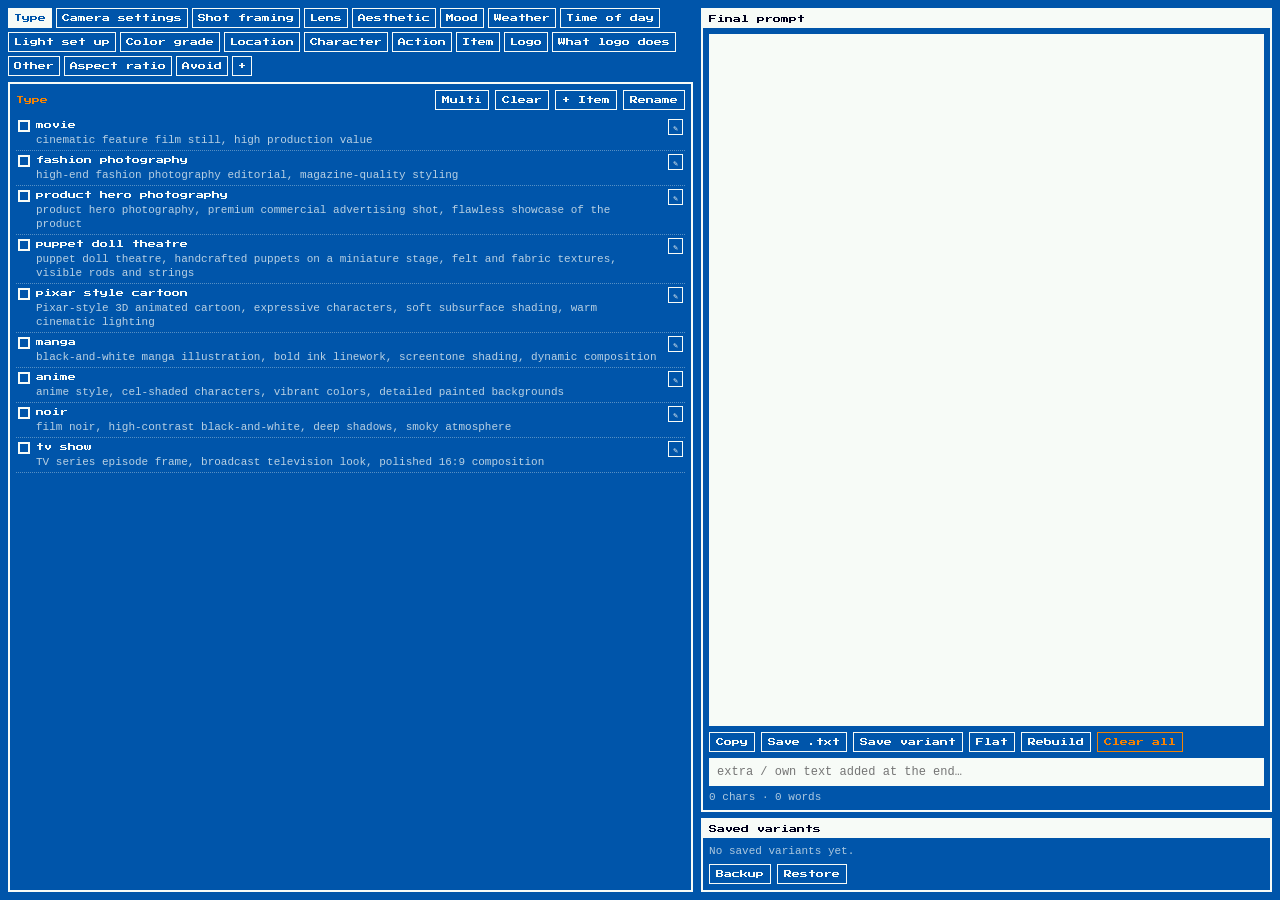
==== promptmaker.html @ 94cb7ce5 "Add files via upload" ====
<!DOCTYPE html>
<html lang="pl">
<head>
<meta charset="utf-8">
<meta name="viewport" content="width=device-width, initial-scale=1">
<title>Prompt Maker</title>
<link href="https://fonts.googleapis.com/css2?family=Press+Start+2P&display=swap" rel="stylesheet">
<style>
:root{--b:#0055aa;--k:#00001c;--w:#f7fbf7;--o:#f38204;--m:ui-monospace,Menlo,Consolas,'Courier New',monospace}
*{box-sizing:border-box;margin:0;padding:0}
html,body{height:100%;background:var(--b);color:var(--w);font:8px/12px 'Press Start 2P',monospace;overflow:hidden}
#app{display:grid;grid-template-columns:minmax(0,1.2fr) minmax(0,1fr);gap:8px;height:100%;padding:8px}
@media(max-width:720px){#app{grid-template-columns:1fr;grid-template-rows:1fr 1fr;overflow:auto}}
.col{display:flex;flex-direction:column;min-height:0;min-width:0;gap:6px}
.box{border:2px solid var(--w);padding:6px;min-height:0}
.ttl{background:var(--w);color:var(--k);padding:3px 6px;margin:-6px -6px 6px}
#tabs{display:flex;flex-wrap:wrap;gap:4px;flex:none}
.tab{padding:3px 5px;border:1px solid var(--w);cursor:pointer;white-space:nowrap}.tab.on{background:var(--w);color:var(--b)}
.tab i{font-style:normal;color:var(--o);margin-left:4px}.tab.on i{color:var(--k)}
#pane{flex:1;overflow:auto;scrollbar-color:var(--o) var(--b)}
.ph{display:flex;flex-wrap:wrap;gap:6px;align-items:center;margin-bottom:6px}.ph b{color:var(--o);font-weight:400;flex:1;min-width:80px}
.bn{border:1px solid var(--w);padding:3px 6px;cursor:pointer;white-space:nowrap;background:none;color:var(--w);font:inherit}.bn:active,.bn.on{background:var(--w);color:var(--b)}.bn.d{border-color:var(--o);color:var(--o)}
.gh{display:flex;gap:6px;align-items:center;margin:8px 0 4px;color:var(--o)}.gh span{flex:1}
.row{display:flex;gap:6px;align-items:flex-start;padding:3px 2px;border-bottom:1px dotted rgba(247,251,247,.35);cursor:pointer}.row:hover{background:rgba(247,251,247,.1)}
.cb{flex:none;width:12px;height:12px;border:2px solid var(--w);margin-top:1px}.row.on .cb{background:var(--o);border-color:var(--w);box-shadow:inset 0 0 0 2px var(--k)}
.row .tx{flex:1;min-width:0}.row .tx b{font-weight:400}.row .tx small{display:block;font:11px/14px var(--m);opacity:.75;margin-top:2px;word-break:break-word}
.row img{width:34px;height:34px;object-fit:cover;image-rendering:pixelated;border:1px solid var(--w);flex:none}
.mini{border:1px solid var(--w);padding:1px 4px;color:var(--w);cursor:pointer;flex:none}.mini:hover{background:var(--w);color:var(--b)}
input[type=text],textarea,select{font:12px/16px var(--m);background:var(--w);color:var(--k);border:2px solid var(--w);padding:4px 6px;width:100%;outline:0}
input:focus,textarea:focus{border-color:var(--o)}
#out{flex:1;min-height:90px;resize:none}
.row2{display:flex;flex-wrap:wrap;gap:6px;align-items:center}
.slots{display:flex;gap:6px;margin-bottom:6px;flex-wrap:wrap}.slot{flex:1;min-width:90px;border:2px dashed var(--w);padding:4px;cursor:pointer;text-align:center}.slot.on{border-style:solid;border-color:var(--o)}
.slot s{display:block;height:18px;margin:3px 0;border:1px solid var(--w);background:transparent}.slot span{display:block;font:11px/13px var(--m)}
.tiles{display:grid;grid-template-columns:repeat(auto-fill,minmax(64px,1fr));gap:5px}.tile{border:2px solid var(--w);cursor:pointer;text-align:center;padding:0 0 3px}.tile s{display:block;height:24px;margin-bottom:3px}.tile span{font:10px/12px var(--m);display:block}
.tile.sel{border-color:var(--o);box-shadow:0 0 0 2px var(--o)}.tile em{font-style:normal;color:var(--o);display:block}
#vars{max-height:96px;overflow:auto;scrollbar-color:var(--o) var(--b)}
.v{display:flex;gap:6px;align-items:center;padding:3px 0;border-bottom:1px dotted rgba(247,251,247,.35)}.v span:first-child{flex:1;cursor:pointer;font:11px/14px var(--m);word-break:break-word}.v span:first-child:hover{color:var(--o)}
.dlg{position:fixed;left:50%;top:14px;transform:translateX(-50%);z-index:20;background:var(--b);border:2px solid var(--w);width:min(480px,94%);max-height:94%;overflow:auto;box-shadow:6px 6px 0 var(--k)}
.dlg .ttl{margin:0}.dlg .bd{padding:8px}.dlg label{display:block;margin-bottom:8px}.dlg label i{display:block;font-style:normal;margin-bottom:3px;color:var(--o)}
.dlg .bt{display:flex;gap:8px;justify-content:center;padding:0 8px 8px;flex-wrap:wrap}
.dim{opacity:.7;font:11px/14px var(--m)}
</style>
</head>
<body>
<div id="app">
  <div class="col">
    <div id="tabs"></div>
    <div class="box" id="pane" style="flex:1"></div>
  </div>
  <div class="col">
    <div class="box" style="display:flex;flex-direction:column;flex:1;min-height:0">
      <div class="ttl">Final prompt</div>
      <textarea id="out" spellcheck="false"></textarea>
      <div class="row2" style="margin-top:6px">
        <button class="bn" id="bcopy">Copy</button><button class="bn" id="bsave">Save .txt</button><button class="bn" id="bvar">Save variant</button>
        <button class="bn" id="bfmt">Flat</button><button class="bn" id="breb">Rebuild</button><button class="bn d" id="bclr">Clear all</button>
      </div>
      <input type="text" id="ex" placeholder="extra / own text added at the end…" style="margin-top:6px">
      <div class="dim" id="cnt" style="margin-top:4px"></div>
    </div>
    <div class="box" style="flex:none">
      <div class="ttl">Saved variants</div>
      <div id="vars"></div>
      <div class="row2" style="margin-top:6px"><button class="bn" id="bexp">Backup</button><button class="bn" id="bimp">Restore</button></div>
    </div>
  </div>
</div>
<input type="file" id="fimp" accept="application/json" hidden>
<script>
const $=s=>document.querySelector(s),E=(t,c,x)=>{const e=document.createElement(t);if(c)e.className=c;if(x!=null)e.textContent=x;return e};
let un=0;const uid=()=>'i'+Date.now().toString(36)+(un++).toString(36)+Math.random().toString(36).slice(2,4);
const C=(id,n,arr,o)=>Object.assign({id,n,k:'list',g:[{n:'',it:arr.map(a=>({id:uid(),n:a[0],d:a[1]}))}]},o||{});
const D0=()=>({v:1,sel:{},loc:'',cg:{a:null,b:null,c:null},ex:'',fmt:'flat',vars:[],cats:[
C('type','Type',[['movie','cinematic feature film still, high production value'],['fashion photography','high-end fashion photography editorial, magazine-quality styling'],['product hero photography','product hero photography, premium commercial advertising shot, flawless showcase of the product'],['puppet doll theatre','puppet doll theatre, handcrafted puppets on a miniature stage, felt and fabric textures, visible rods and strings'],['pixar style cartoon','Pixar-style 3D animated cartoon, expressive characters, soft subsurface shading, warm cinematic lighting'],['manga','black-and-white manga illustration, bold ink linework, screentone shading, dynamic composition'],['anime','anime style, cel-shaded characters, vibrant colors, detailed painted backgrounds'],['noir','film noir, high-contrast black-and-white, deep shadows, smoky atmosphere'],['tv show','TV series episode frame, broadcast television look, polished 16:9 composition']]),
C('cam','Camera settings',[['imax','shot on IMAX large-format camera, ultra-high resolution, immersive scale'],['shallow depth of field','shallow depth of field, creamy bokeh, subject sharply isolated'],['wide angle','wide-angle lens, expansive field of view, slight perspective distortion'],['hand held','handheld camera, subtle natural shake, documentary feel'],['steady cam','smooth Steadicam movement following the subject'],['fpv drone fly over','FPV drone fly-over, fast fluid aerial movement skimming over the scene'],['spin','spinning camera rotation, dizzying 360-degree twirl'],['tilt up','camera slowly tilts up, revealing the scene from bottom to top'],['tilt down','camera slowly tilts down, revealing the scene from top to bottom'],['span around','camera sweeps around the subject in a smooth orbit'],['macro shot','macro shot, tiny details in razor-sharp focus'],['extreme close up','extreme close-up filling the frame with fine detail'],['close up','close-up shot, emotive detail']]),
C('frame','Shot framing',[['establishing shot','wide establishing shot showing the full environment'],['medium shot','medium shot, subject framed from the waist up'],['full body','full-body shot, subject entirely in frame'],['over the shoulder','over-the-shoulder shot'],['low angle','low-angle shot looking up, heroic perspective'],['high angle','high-angle shot looking down'],['top-down','top-down overhead view'],['dutch angle','tilted dutch angle, unsettling tension'],['POV','first-person point-of-view shot'],['symmetrical','perfectly symmetrical centered composition']]),
C('lens','Lens',[['24mm','24mm lens'],['35mm','35mm lens, natural wide perspective'],['50mm','50mm lens, natural perspective'],['85mm portrait','85mm portrait lens, flattering compression'],['anamorphic','anamorphic lens, horizontal flares and oval bokeh'],['fisheye','fisheye lens, strong barrel distortion'],['telephoto','telephoto lens, compressed background']]),
C('aes','Aesthetic',[['war movie','gritty war movie aesthetic, desaturated tones, dust and smoke, battle-worn textures'],['arizona','Arizona southwest landscape, red rock mesas, saguaro cacti, dusty desert highways'],['florida','Florida subtropical vibe, pastel buildings, palm trees, humid coastal light'],['texas','Texas heartland aesthetic, wide plains, ranches, dusty roads, Americana'],['art deco','Art Deco design, geometric patterns, gold and black ornamentation, streamlined glamour'],['brutalist','brutalist architecture, raw concrete monoliths, stark geometry'],['sci-fi','science fiction aesthetic, futuristic technology, sleek surfaces, holographic displays'],['retro','retro 1980s aesthetic, analog gadgets, neon accents, nostalgic design'],['vintage','vintage mid-century look, faded tones, aged materials, nostalgic atmosphere'],['metropolis','sprawling futuristic metropolis, towering skyscrapers, dense vertical city'],['antarctic','Antarctic polar landscape, endless ice, blue glaciers, stark white emptiness'],['winter','winter season, snow, bare trees, frosty air'],['spring','spring season, blossoming trees, fresh green growth, soft light'],['summer','summer season, lush greenery, bright warm days'],['autumn','autumn season, falling orange leaves, golden foliage, crisp air'],['desert','vast desert, rolling dunes, heat haze, sun-bleached colors']]),
C('mood','Mood',[['tense','tense, suspenseful mood'],['dreamy','dreamy, ethereal mood'],['melancholic','melancholic, quiet mood'],['epic','epic, grand mood'],['playful','playful, lighthearted mood'],['eerie','eerie, unsettling mood'],['cozy','warm, cozy, intimate mood'],['gritty','gritty, raw, realistic mood'],['luxurious','luxurious, elegant, premium mood']]),
C('weather','Weather',[['sunny','clear sunny weather, bright sun, crisp shadows'],['cloudy','overcast cloudy sky, soft diffused light'],['fog','thick fog, low visibility, atmospheric depth'],['mist','light mist drifting in the air, soft haze'],['humidity','humid air, damp surfaces, heavy atmosphere, glistening skin'],['rainy','rain falling, wet reflective surfaces, puddles'],['snowy','snowfall, snow-covered surroundings'],['windy','strong wind, moving hair and clothing, swaying trees'],['freezing','freezing temperatures, visible breath, frost on surfaces'],['cold','cold crisp weather, cool tones'],['warm','warm pleasant weather, soft golden warmth'],['hot','scorching heat, heat haze, shimmering air']]),
C('time','Time of day',[['night','nighttime, dark sky, deep shadows, artificial light sources'],['late afternoon','late afternoon, low warm sun, long shadows'],['noon','midday, high sun, strong overhead light'],['morning','early morning, fresh soft light, gentle haze'],['blue hour','blue hour twilight, deep blue sky'],['dawn','dawn, first light on the horizon']],{s:1}),
C('light','Light set up',[['dramatic studio','dramatic studio lighting, strong key light, deep contrast, controlled shadows'],['dramatic outdoor','dramatic outdoor lighting, strong directional natural light, high contrast'],['street lights','street lights casting pools of sodium-vapor glow'],['studio 3 point lights','classic three-point studio lighting: key, fill and rim light'],['sun only','natural sunlight only, no artificial lights'],['moonlight only','lit only by cool silver moonlight'],['indoor light','warm indoor practical lighting, lamps and ambient interior glow'],['light beam','visible volumetric light beam cutting through the atmosphere, god rays'],['light leak','analog film light leaks, warm orange flare along the edges'],['golden hour','golden hour, warm low-angle sunlight, soft glow, long shadows']]),
{id:'color',n:'Color grade',k:'color',g:[]},
{id:'loc',n:'Location',k:'loc',g:[]},
{id:'char',n:'Character',k:'list',grp:1,g:[{n:'Project 1',it:[]}]},
C('act','Action',[['sitting','sitting calmly'],['running','running at full speed, dynamic motion'],['walking','walking steadily'],['fighting','fighting, intense physical combat'],['holding','holding {item} in hand, product clearly visible'],['climbing','climbing, hands gripping the surface'],['upstairs','walking upstairs'],['lifting weights','lifting heavy weights, strained muscles'],['jumping','jumping in mid-air'],['skateboarding','skateboarding, mid-trick'],['swimming','swimming, water splashing'],['sneaking','sneaking quietly, careful steps'],['hiding','hiding, peeking from cover'],['looking after','looking after someone or something with a watchful, protective gaze']]),
{id:'item',n:'Item',k:'list',grp:1,g:[
 {n:'Filtering jugs',it:[['Prisma','Prisma water filtering jug'],['Crystal','Crystal water filtering jug'],['Atria','Atria water filtering jug'],['Luna','Luna water filtering jug']].map(a=>({id:uid(),n:a[0],d:a[1]}))},
 {n:'Water filtering bottles',it:[['Soft','Soft water filtering bottle'],['Solid','Solid water filtering bottle'],['Solid Steel','Solid Steel water filtering bottle']].map(a=>({id:uid(),n:a[0],d:a[1]}))},
 {n:'Thermal',it:[['Switch Duo','Switch Duo thermal bottle'],['Easy','Easy thermal bottle']].map(a=>({id:uid(),n:a[0],d:a[1]}))}]},
C('logo','Logo',[['dafi','Dafi brand logo'],['wodostacja','Wodostacja brand logo'],['flow comfort','Flow Comfort brand logo']]),
C('logoact','What logo does',[['embroidered on hat','logo embroidered on a cap, visible stitched thread detail'],['embroidered on sleeve','logo embroidered on the sleeve'],['embroidered on chest','logo embroidered on the chest'],['embroidered on shoes','logo embroidered on the shoes'],['printed all around clothing','logo repeated as an all-over print pattern on the clothing'],['printed all around hat','logo repeated as an all-over print pattern on the hat'],['printed all around shoes','logo repeated as an all-over print pattern on the shoes']]),
C('other','Other',[['subtle texture imperfections','subtle texture imperfections, natural surface detail, not overly clean'],['bad tv warp','bad TV warp, wobbling CRT distortion, scanline glitches'],['VHS quality','VHS tape quality, tracking noise, soft color bleed, analog grain'],['4K','4K ultra-sharp resolution'],['film grain','35mm film grain'],['halation','halation glow around bright highlights'],['lens flare','cinematic lens flare'],['motion blur','natural motion blur']]),
C('ratio','Aspect ratio',[['16:9','aspect ratio 16:9'],['9:16','vertical aspect ratio 9:16'],['21:9','ultra-wide aspect ratio 21:9'],['1:1','square aspect ratio 1:1'],['4:5','portrait aspect ratio 4:5']],{s:1}),
C('avoid','Avoid',[['no text','no text, no watermarks, no captions'],['no deformed hands','no deformed hands, no extra fingers or limbs'],['no blur','no unwanted blur'],['no plastic skin','no plastic or airbrushed skin'],['no oversaturation','no oversaturated colors']])
]});
const COLS=[['Teal','#0f6e78'],['Orange','#e8892b'],['Amber Gold','#d9a441'],['Deep Navy Blue','#14233f'],['Steel Blue','#4a6d8c'],['Sky Blue','#7fb3d9'],['Crimson Red','#a3182b'],['Burgundy','#5a1022'],['Rust','#a6451f'],['Emerald Green','#1f7a53'],['Forest Green','#1c3b2a'],['Olive','#6b6b3a'],['Sage Green','#8fa58a'],['Mustard Yellow','#c9a227'],['Magenta','#c2187e'],['Neon Cyan','#19d4e6'],['Purple','#5b2a86'],['Pastel Pink','#e9a8b9'],['Cream White','#efe6d2'],['Sand Beige','#c7ad85'],['Warm Brown','#6b4326'],['Desaturated Grey','#7d8084'],['Charcoal','#2a2a2e'],['Black','#0b0b0d']];
const PRE=[['Teal & Orange','Teal','Deep Navy Blue','Orange'],['Golden warm','Amber Gold','Warm Brown','Cream White'],['Cold steel noir','Steel Blue','Charcoal','Desaturated Grey'],['Neon cyberpunk','Black','Magenta','Neon Cyan'],['Crimson thriller','Charcoal','Burgundy','Crimson Red'],['Matrix green','Forest Green','Black','Emerald Green'],['Pastel quirky','Pastel Pink','Sand Beige','Mustard Yellow'],['Desert dust','Sand Beige','Rust','Sky Blue']];
const COMP=['type','mood','char','act','item','logo','logoact','loc','aes','weather','time','light','cam','frame','lens','color','other','ratio','avoid'];
const LBL={type:'Type',mood:'Mood',char:'Character',act:'Action',item:'Item',logo:'Logo',logoact:'Logo treatment',loc:'Location',aes:'Aesthetic',weather:'Weather',time:'Time',light:'Lighting',cam:'Camera',frame:'Framing',lens:'Lens',color:'Color grade',other:'Details',ratio:'Format',avoid:'Avoid'};
let D,cur='type',slot='a',manual=false;
const KEY='wb13.pm';
try{D=JSON.parse(localStorage.getItem(KEY))}catch(e){}if(!D||!D.cats)D=D0();
const save=()=>{try{localStorage.setItem(KEY,JSON.stringify(D))}catch(e){alert('Brak miejsca w pamięci przeglądarki (zbyt duże obrazki?).')}};
const cat=id=>D.cats.find(c=>c.id===id),sel=id=>D.sel[id]||(D.sel[id]=[]);
const allItems=c=>c.g.flatMap(g=>g.it);
const findItem=(c,id)=>allItems(c).find(i=>i.id===id);
/* ---- składanie promptu ---- */
function descOf(c,it){const names=(D.sel.item||[]).map(id=>{const x=findItem(cat('item'),id);return x&&x.n}).filter(Boolean);
 let d=it.d.replace('{item}',names.length?names.join(' and '):'the product');if(it.img&&it.rf!==0)d+=' (match the attached reference image of '+it.n+')';return d}
function parts(){const out=[];COMP.forEach(id=>{const c=cat(id);if(!c)return;let p=[];
 if(c.k==='loc'){if(D.loc.trim())p=['set in '+D.loc.trim()]}
 else if(c.k==='color'){const g=D.cg,t=[];if(g.a)t.push(g.a.n+' ('+g.a.h+') dominant 60%');if(g.b)t.push(g.b.n+' ('+g.b.h+') secondary 30%');if(g.c)t.push(g.c.n+' ('+g.c.h+') accent 10%');if(t.length)p=[t.join('; ')]}
 else p=allItems(c).filter(i=>sel(id).includes(i.id)).map(i=>descOf(c,i));
 if(p.length)out.push([id,p])});return out}
function compose(){const P=parts(),ex=D.ex.trim();let t;
 if(D.fmt==='flat'){const av=P.find(x=>x[0]==='avoid'),main=P.filter(x=>x[0]!=='avoid').flatMap(x=>x[0]==='color'?x[1].map(s=>'color grade: '+s):x[1]);t=main.join(', ');if(av)t+=(t?'. ':'')+'Avoid: '+av[1].join(', ');if(ex)t+=(t?'. ':'')+ex}
 else{t=P.map(([id,p])=>LBL[id]+': '+p.join(', ')).join('\n');if(ex)t+=(t?'\n':'')+'Extra: '+ex}
 return t}
function renderOut(){if(!manual)$('#out').value=compose();const v=$('#out').value;$('#cnt').textContent=v.length+' chars · '+(v.trim()?v.trim().split(/\s+/).length:0)+' words'}
/* ---- UI ---- */
function dlg(title,build,btns){const o=E('div','dlg');o.innerHTML='<div class="ttl"></div><div class="bd"></div><div class="bt"></div>';o.firstChild.textContent=title;build(o.querySelector('.bd'));
 btns.forEach(([t,f,c])=>{const b=E('button','bn'+(c?' '+c:''),t);b.onclick=()=>{if(f&&f(o)===false)return;o.remove()};o.querySelector('.bt').append(b)});document.body.append(o);const i=o.querySelector('input,textarea');if(i)i.focus();
 o.onkeydown=e=>{if(e.key==='Escape')o.remove()};return o}
function ask(title,label,val,cb){let i;dlg(title,d=>{const l=E('label');l.append(E('i','',label));i=E('input');i.type='text';i.value=val||'';l.append(i);d.append(l);i.onkeydown=e=>{if(e.key==='Enter'){const v=i.value.trim();if(v){i.closest('.dlg').remove();cb(v)}}}},[['OK',()=>{const v=i.value.trim();if(!v)return false;cb(v)}],['Cancel']])}
function tabs(){const t=$('#tabs');t.replaceChildren(...D.cats.map(c=>{const n=c.k==='loc'?(D.loc.trim()?1:0):c.k==='color'?[D.cg.a,D.cg.b,D.cg.c].filter(Boolean).length:sel(c.id).length,b=E('div','tab'+(c.id===cur?' on':''),c.n);if(n)b.append(E('i','',n));b.onclick=()=>{cur=c.id;draw()};return b}));
 const p=E('div','tab','+');p.title='New category';p.onclick=()=>ask('New category','Name','',n=>{D.cats.push({id:uid(),n,k:'list',custom:1,g:[{n:'',it:[]}]});cur=D.cats[D.cats.length-1].id;save();draw()});t.append(p)}
function toggle(c,id){const s=sel(c.id),i=s.indexOf(id);if(i>=0)s.splice(i,1);else{if(c.s)s.length=0;s.push(id)}manual=false;save();draw()}
function itemDlg(c,g,it){const n=!it;let nm,ds,im=it&&it.img||null,rf=!it||it.rf!==0,pv,cb;
 dlg(n?'Add to '+c.n:'Edit: '+it.n,d=>{let l=E('label');l.append(E('i','','Name'));nm=E('input');nm.type='text';nm.value=n?'':it.n;l.append(nm);d.append(l);
  l=E('label');l.append(E('i','','Prompt description (what goes into the final prompt)'));ds=E('textarea');ds.rows=4;ds.value=n?'':it.d;l.append(ds);d.append(l);
  l=E('label');l.append(E('i','','Reference image (optional: product, character, logo)'));const fi=E('input');fi.type='file';fi.accept='image/*';pv=E('img');pv.style.cssText='display:block;margin-top:6px;max-width:90px;border:1px solid #f7fbf7;image-rendering:pixelated';if(im)pv.src=im;else pv.hidden=true;
  fi.onchange=()=>{const f=fi.files[0];if(!f)return;const m=new Image();m.onload=()=>{const s=Math.min(1,160/Math.max(m.width,m.height)),c2=document.createElement('canvas');c2.width=Math.round(m.width*s);c2.height=Math.round(m.height*s);c2.getContext('2d').drawImage(m,0,0,c2.width,c2.height);im=c2.toDataURL('image/jpeg',.75);pv.src=im;pv.hidden=false};m.src=URL.createObjectURL(f)};
  l.append(fi,pv);d.append(l);l=E('label');cb=E('input');cb.type='checkbox';cb.checked=rf;l.append(cb,E('span','',' mention the reference image in the prompt'));d.append(l)},
 [['Save',()=>{const name=nm.value.trim();if(!name)return false;const o={id:n?uid():it.id,n:name,d:ds.value.trim()||name,rf:cb.checked?1:0};if(im)o.img=im;if(n)g.it.push(o);else Object.assign(it,o,im?{}:{img:undefined});if(!im&&it)delete it.img;manual=false;save();draw()}],
  ...(n?[]:[['Delete',()=>{g.it.splice(g.it.indexOf(it),1);const s=sel(c.id),i=s.indexOf(it.id);if(i>=0)s.splice(i,1);manual=false;save();draw()},'d']]),['Cancel']])}
function paneList(c,p){const hd=E('div','ph');hd.append(E('b','',c.n));
 const bm=E('button','bn'+(c.s?' on':''),c.s?'Single':'Multi');bm.title='Selection mode';bm.onclick=()=>{c.s=c.s?0:1;if(c.s){const s=sel(c.id);s.length=Math.min(s.length,1)}manual=false;save();draw()};hd.append(bm);
 const clr=E('button','bn','Clear');clr.onclick=()=>{D.sel[c.id]=[];manual=false;save();draw()};hd.append(clr);
 if(c.grp){const ng=E('button','bn','+ Group');ng.onclick=()=>ask('New group','Group / session / project name','',n=>{c.g.push({n,it:[]});save();draw()});hd.append(ng)}
 else{const a=E('button','bn','+ Item');a.onclick=()=>itemDlg(c,c.g[0]);hd.append(a)}
 const rn=E('button','bn','Rename');rn.onclick=()=>ask('Rename category','Name',c.n,n=>{c.n=n;save();draw()});hd.append(rn);
 if(c.custom||c.grp){const dc=E('button','bn d','×');dc.title='Delete category';dc.onclick=()=>{if(confirm('Delete category '+c.n+'?')){D.cats.splice(D.cats.indexOf(c),1);delete D.sel[c.id];cur=D.cats[0].id;manual=false;save();draw()}};hd.append(dc)}
 p.append(hd);if(c.grp&&!c.g.length)p.append(E('div','dim','No groups yet — add one with “+ Group”.'));
 c.g.forEach(g=>{if(c.grp||g.n){const gh=E('div','gh');gh.append(E('span','',g.n||'—'));
   if(c.grp){const a=E('span','mini','+ Item');a.onclick=()=>itemDlg(c,g);const r=E('span','mini','✎');r.onclick=()=>ask('Rename group','Name',g.n,n=>{g.n=n;save();draw()});const x=E('span','mini','×');x.onclick=()=>{if(confirm('Delete group '+g.n+' with all its items?')){g.it.forEach(i=>{const s=sel(c.id),k=s.indexOf(i.id);if(k>=0)s.splice(k,1)});c.g.splice(c.g.indexOf(g),1);manual=false;save();draw()}};gh.append(a,r,x)}
   p.append(gh)}
  if(c.grp&&!g.it.length)p.append(E('div','dim','Empty group.'));
  g.it.forEach(it=>{const on=sel(c.id).includes(it.id),r=E('div','row'+(on?' on':''));r.append(E('div','cb'));
   if(it.img){const im=E('img');im.src=it.img;r.append(im)}
   const tx=E('div','tx');tx.append(E('b','',it.n),E('small','',it.d));r.append(tx);
   const ed=E('span','mini','✎');ed.onclick=e=>{e.stopPropagation();itemDlg(c,g,it)};r.append(ed);r.onclick=()=>toggle(c,it.id);p.append(r)})});
 if(c.grp)return;if(!c.g[0].it.length)p.append(E('div','dim','Empty — add your first item with “+ Item”.'))}
function paneLoc(c,p){const hd=E('div','ph');hd.append(E('b','',c.n));p.append(hd);const i=E('input');i.type='text';i.placeholder='city / country / planet … e.g. Kielce, Poland';i.value=D.loc;i.oninput=()=>{D.loc=i.value;manual=false;save();renderOut();tabs()};p.append(i,E('div','dim','Free text — added to the prompt as “set in …”.'))}
function paneColor(c,p){const hd=E('div','ph');hd.append(E('b','',c.n+' · 60 / 30 / 10'));const cl=E('button','bn','Clear');cl.onclick=()=>{D.cg={a:null,b:null,c:null};slot='a';manual=false;save();draw()};hd.append(cl);p.append(hd);
 const sl=E('div','slots');[['a','Dominant 60%'],['b','Secondary 30%'],['c','Accent 10%']].forEach(([k,t])=>{const s=E('div','slot'+(slot===k?' on':''));s.append(E('div','',t));const sw=E('s');if(D.cg[k])sw.style.background=D.cg[k].h;s.append(sw,E('span','',D.cg[k]?D.cg[k].n:'— pick —'));s.onclick=()=>{slot=k;draw()};sl.append(s)});p.append(sl);
 const pr=E('div','row2');pr.style.marginBottom='6px';PRE.forEach(([n,a,b,c3])=>{const f=x=>{const q=COLS.concat(D.cc||[]).find(z=>z[0]===x);return{n:q[0],h:q[1]}},bt=E('button','bn',n);bt.onclick=()=>{D.cg={a:f(a),b:f(b),c:f(c3)};manual=false;save();draw()};pr.append(bt)});p.append(pr);
 const tl=E('div','tiles');COLS.concat(D.cc||[]).forEach(([n,h])=>{const t=E('div','tile'),k=['a','b','c'].find(x=>D.cg[x]&&D.cg[x].n===n);if(k)t.classList.add('sel');const s=E('s');s.style.background=h;t.append(s,E('span','',n));if(k)t.append(E('em','',{a:'60%',b:'30%',c:'10%'}[k]));
  t.onclick=()=>{if(k===slot)D.cg[slot]=null;else{D.cg[slot]={n,h};const nx={a:'b',b:'c',c:'c'}[slot];if(!D.cg[nx]||nx===slot)slot=nx}manual=false;save();draw()};tl.append(t)});p.append(tl);
 const ad=E('button','bn','+ Custom color');ad.style.marginTop='6px';ad.onclick=()=>{let nm,hx;dlg('Custom color',d=>{let l=E('label');l.append(E('i','','Name'));nm=E('input');nm.type='text';l.append(nm);d.append(l);l=E('label');l.append(E('i','','Color'));hx=E('input');hx.type='color';hx.value='#c0392b';hx.style.cssText='width:60px;height:30px;padding:0';l.append(hx);d.append(l)},[['Add',()=>{if(!nm.value.trim())return false;(D.cc=D.cc||[]).push([nm.value.trim(),hx.value]);save();draw()}],['Cancel']])};p.append(ad)}
function draw(){tabs();const c=cat(cur)||D.cats[0],p=$('#pane');p.replaceChildren();if(c.k==='loc')paneLoc(c,p);else if(c.k==='color')paneColor(c,p);else paneList(c,p);renderVars();renderOut()}
/* ---- warianty ---- */
const snapState=()=>JSON.parse(JSON.stringify({sel:D.sel,loc:D.loc,cg:D.cg,ex:D.ex,fmt:D.fmt}));
function renderVars(){const v=$('#vars');v.replaceChildren();if(!D.vars.length){v.append(E('div','dim','No saved variants yet.'));return}
 D.vars.forEach(x=>{const r=E('div','v'),n=E('span','',x.n);n.title=x.t;n.onclick=()=>{const s=JSON.parse(JSON.stringify(x.st));D.sel=s.sel;D.loc=s.loc;D.cg=s.cg;D.ex=s.ex;D.fmt=s.fmt;$('#ex').value=D.ex;manual=false;save();syncFmt();draw()};
  const cp=E('span','mini','Copy');cp.onclick=()=>copy(x.t);const dl=E('span','mini','×');dl.onclick=()=>{if(confirm('Delete variant '+x.n+'?')){D.vars.splice(D.vars.indexOf(x),1);save();renderVars()}};r.append(n,cp,dl);v.append(r)})}
$('#bvar').onclick=()=>{const t=$('#out').value.trim();if(!t)return;ask('Save variant','Variant name','Variant '+(D.vars.length+1),n=>{D.vars.unshift({id:uid(),n,t,ts:Date.now(),st:snapState()});save();renderVars()})};
/* ---- przyciski ---- */
function copy(t){const done=()=>{const b=$('#bcopy');b.textContent='Copied!';setTimeout(()=>b.textContent='Copy',1200)};
 const fb=()=>{const a=E('textarea');a.value=t;a.style.cssText='position:fixed;left:-999px';document.body.append(a);a.select();try{document.execCommand('copy');done()}catch(e){}a.remove()};
 if(navigator.clipboard&&navigator.clipboard.writeText)navigator.clipboard.writeText(t).then(done,fb);else fb()}
$('#bcopy').onclick=()=>copy($('#out').value);
const dlf=(name,type,txt)=>{const a=E('a');a.href=URL.createObjectURL(new Blob([txt],{type}));a.download=name;a.click();setTimeout(()=>URL.revokeObjectURL(a.href),3000)};
$('#bsave').onclick=()=>dlf('prompt.txt','text/plain',$('#out').value);
function syncFmt(){$('#bfmt').textContent=D.fmt==='flat'?'Flat':'Labelled'}
$('#bfmt').onclick=()=>{D.fmt=D.fmt==='flat'?'lab':'flat';manual=false;save();syncFmt();renderOut()};
$('#breb').onclick=()=>{manual=false;renderOut()};
$('#bclr').onclick=()=>{if(confirm('Clear the whole selection?')){D.sel={};D.loc='';D.cg={a:null,b:null,c:null};D.ex='';$('#ex').value='';slot='a';manual=false;save();draw()}};
$('#out').oninput=()=>{manual=true;renderOut()};
$('#ex').oninput=e=>{D.ex=e.target.value;manual=false;save();renderOut()};
$('#bexp').onclick=()=>dlf('promptmaker-backup.json','application/json',JSON.stringify(D));
$('#bimp').onclick=()=>$('#fimp').click();
$('#fimp').onchange=e=>{const f=e.target.files[0];if(!f)return;f.text().then(t=>{try{const o=JSON.parse(t);if(!o.cats)throw 0;if(confirm('Replace all current data with the backup?')){D=o;save();location.reload()}}catch(x){alert('This is not a Prompt Maker backup file.')}});e.target.value=''};
$('#ex').value=D.ex||'';syncFmt();draw();
</script>
</body>
</html>
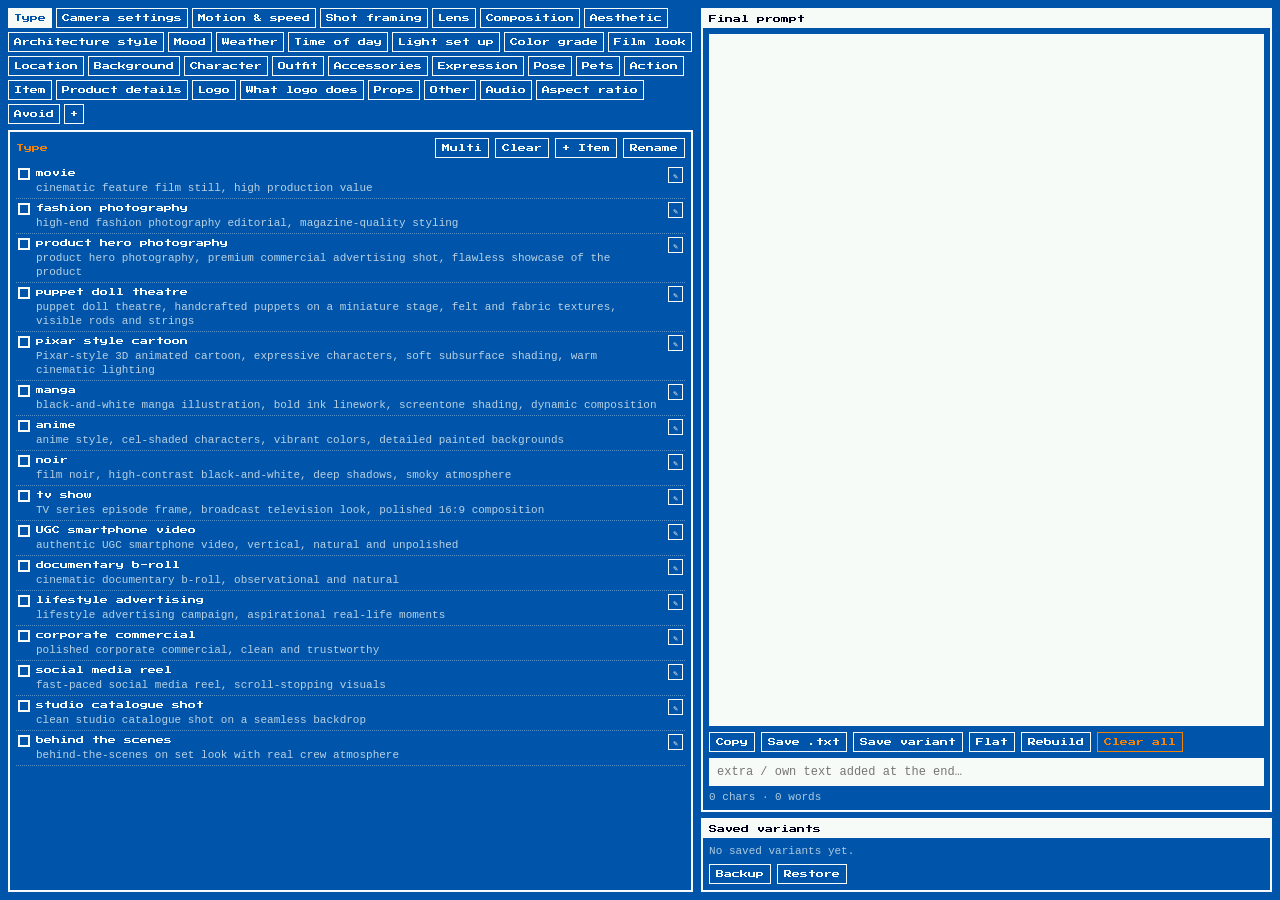
==== commit ecdad142: "Add files via upload" ====
--- a/promptmaker.html
+++ b/promptmaker.html
@@ -20,11 +20,11 @@
 #pane{flex:1;overflow:auto;scrollbar-color:var(--o) var(--b)}
 .ph{display:flex;flex-wrap:wrap;gap:6px;align-items:center;margin-bottom:6px}.ph b{color:var(--o);font-weight:400;flex:1;min-width:80px}
 .bn{border:1px solid var(--w);padding:3px 6px;cursor:pointer;white-space:nowrap;background:none;color:var(--w);font:inherit}.bn:active,.bn.on{background:var(--w);color:var(--b)}.bn.d{border-color:var(--o);color:var(--o)}
-.gh{display:flex;gap:6px;align-items:center;margin:8px 0 4px;color:var(--o)}.gh span{flex:1}
+.gh{display:flex;gap:6px;align-items:center;margin:8px 0 4px;color:var(--o)}.gh>span:first-child{flex:1}
 .row{display:flex;gap:6px;align-items:flex-start;padding:3px 2px;border-bottom:1px dotted rgba(247,251,247,.35);cursor:pointer}.row:hover{background:rgba(247,251,247,.1)}
 .cb{flex:none;width:12px;height:12px;border:2px solid var(--w);margin-top:1px}.row.on .cb{background:var(--o);border-color:var(--w);box-shadow:inset 0 0 0 2px var(--k)}
 .row .tx{flex:1;min-width:0}.row .tx b{font-weight:400}.row .tx small{display:block;font:11px/14px var(--m);opacity:.75;margin-top:2px;word-break:break-word}
-.row img{width:34px;height:34px;object-fit:cover;image-rendering:pixelated;border:1px solid var(--w);flex:none}
+.row img{width:40px;height:40px;object-fit:cover;border:1px solid var(--w);flex:none}
 .mini{border:1px solid var(--w);padding:1px 4px;color:var(--w);cursor:pointer;flex:none}.mini:hover{background:var(--w);color:var(--b)}
 input[type=text],textarea,select{font:12px/16px var(--m);background:var(--w);color:var(--k);border:2px solid var(--w);padding:4px 6px;width:100%;outline:0}
 input:focus,textarea:focus{border-color:var(--o)}
@@ -71,7 +71,7 @@
 const $=s=>document.querySelector(s),E=(t,c,x)=>{const e=document.createElement(t);if(c)e.className=c;if(x!=null)e.textContent=x;return e};
 let un=0;const uid=()=>'i'+Date.now().toString(36)+(un++).toString(36)+Math.random().toString(36).slice(2,4);
 const C=(id,n,arr,o)=>Object.assign({id,n,k:'list',g:[{n:'',it:arr.map(a=>({id:uid(),n:a[0],d:a[1]}))}]},o||{});
-const D0=()=>({v:1,sel:{},loc:'',cg:{a:null,b:null,c:null},ex:'',fmt:'flat',vars:[],cats:[
+const D0old=()=>({v:1,sel:{},loc:'',cg:{a:null,b:null,c:null},ex:'',fmt:'flat',vars:[],cats:[
 C('type','Type',[['movie','cinematic feature film still, high production value'],['fashion photography','high-end fashion photography editorial, magazine-quality styling'],['product hero photography','product hero photography, premium commercial advertising shot, flawless showcase of the product'],['puppet doll theatre','puppet doll theatre, handcrafted puppets on a miniature stage, felt and fabric textures, visible rods and strings'],['pixar style cartoon','Pixar-style 3D animated cartoon, expressive characters, soft subsurface shading, warm cinematic lighting'],['manga','black-and-white manga illustration, bold ink linework, screentone shading, dynamic composition'],['anime','anime style, cel-shaded characters, vibrant colors, detailed painted backgrounds'],['noir','film noir, high-contrast black-and-white, deep shadows, smoky atmosphere'],['tv show','TV series episode frame, broadcast television look, polished 16:9 composition']]),
 C('cam','Camera settings',[['imax','shot on IMAX large-format camera, ultra-high resolution, immersive scale'],['shallow depth of field','shallow depth of field, creamy bokeh, subject sharply isolated'],['wide angle','wide-angle lens, expansive field of view, slight perspective distortion'],['hand held','handheld camera, subtle natural shake, documentary feel'],['steady cam','smooth Steadicam movement following the subject'],['fpv drone fly over','FPV drone fly-over, fast fluid aerial movement skimming over the scene'],['spin','spinning camera rotation, dizzying 360-degree twirl'],['tilt up','camera slowly tilts up, revealing the scene from bottom to top'],['tilt down','camera slowly tilts down, revealing the scene from top to bottom'],['span around','camera sweeps around the subject in a smooth orbit'],['macro shot','macro shot, tiny details in razor-sharp focus'],['extreme close up','extreme close-up filling the frame with fine detail'],['close up','close-up shot, emotive detail']]),
 C('frame','Shot framing',[['establishing shot','wide establishing shot showing the full environment'],['medium shot','medium shot, subject framed from the waist up'],['full body','full-body shot, subject entirely in frame'],['over the shoulder','over-the-shoulder shot'],['low angle','low-angle shot looking up, heroic perspective'],['high angle','high-angle shot looking down'],['top-down','top-down overhead view'],['dutch angle','tilted dutch angle, unsettling tension'],['POV','first-person point-of-view shot'],['symmetrical','perfectly symmetrical centered composition']]),
@@ -95,10 +95,18 @@
 C('ratio','Aspect ratio',[['16:9','aspect ratio 16:9'],['9:16','vertical aspect ratio 9:16'],['21:9','ultra-wide aspect ratio 21:9'],['1:1','square aspect ratio 1:1'],['4:5','portrait aspect ratio 4:5']],{s:1}),
 C('avoid','Avoid',[['no text','no text, no watermarks, no captions'],['no deformed hands','no deformed hands, no extra fingers or limbs'],['no blur','no unwanted blur'],['no plastic skin','no plastic or airbrushed skin'],['no oversaturation','no oversaturated colors']])
 ]});
+const ND={"type":[["UGC smartphone video","authentic UGC smartphone video, vertical, natural and unpolished"],["documentary b-roll","cinematic documentary b-roll, observational and natural"],["lifestyle advertising","lifestyle advertising campaign, aspirational real-life moments"],["corporate commercial","polished corporate commercial, clean and trustworthy"],["social media reel","fast-paced social media reel, scroll-stopping visuals"],["studio catalogue shot","clean studio catalogue shot on a seamless backdrop"],["behind the scenes","behind-the-scenes on set look with real crew atmosphere"]],"cam":[["dolly in","slow dolly-in toward the subject"],["dolly out","slow dolly-out away from the subject"],["push-in","gentle push-in, increasing intimacy"],["tracking shot","smooth lateral tracking shot following the subject"],["crane up","crane shot rising upward to reveal the scene"],["crane down","crane shot descending toward the subject"],["orbit 360","camera orbits 360 degrees around the subject"],["whip pan","fast whip pan transition"],["rack focus","rack focus shifting from foreground to subject"],["static locked-off","static locked-off camera, no movement"],["gimbal follow","smooth gimbal follow shot"],["slow pan","slow pan across the scene"],["parallax slide","parallax slider move revealing depth between foreground and background"]],"other":[["natural skin texture","natural skin texture with visible pores and fine detail"],["flyaway hairs","natural flyaway hairs and fine baby hairs"],["fabric detail","realistic fabric weave and wrinkles"],["dust particles","dust particles floating in the light"],["lens dirt","subtle lens smudges and imperfections"],["realistic hands","anatomically correct natural hands with five fingers"],["natural imperfections","natural asymmetry and everyday imperfections"]],"act":[["petting pet","gently petting {pet}"],["walking pet","walking {pet} on a leash"],["playing fetch","playing fetch with {pet}"],["feeding pet","feeding {pet}"],["pet water bowl","filling the water bowl of {pet} with fresh filtered water"],["pet drinking","{pet} drinking water from a bowl"],["hugging pet","hugging {pet} affectionately"],["pet on lap","{pet} resting on the lap"],["brushing pet","brushing {pet}"],["training pet","training {pet} to sit and giving a treat"],["pet sleeping beside","{pet} sleeping peacefully beside the person"],["playing with toy","playing with {pet} using a toy"],["carrying pet","carrying {pet} in the arms"],["pet at window","{pet} watching from the windowsill"],["pet greeting at door","{pet} greeting the person at the door"],["drinking water","drinking a glass of water, refreshed"],["pouring water","pouring water into a glass"],["filling bottle","filling a bottle at a water station"],["unboxing","unboxing a product with curiosity"],["cheers","clinking glasses or bottles together"],["talking to camera","talking directly to the camera"],["working on laptop","working on a laptop"],["cooking","cooking in the kitchen"],["stretching","stretching before a workout"]],"places":[["Christmas living room","a cozy living room at Christmas, softly glowing tree lights creating warm golden bokeh, beige tones"],["Christmas dinner table","a candle-lit family dinner table with a decorated Christmas tree behind, warm amber light"],["Apartment entrance hall","a modern apartment entrance hall with an open dark wooden door leading to a bright white stairwell, a coat rack with jackets and hats, a shoe bench and a grey fluffy rug"],["Glass office with big windows","a bright modern office with floor-to-ceiling steel-framed windows overlooking green trees, warm sunlight and beige columns"],["Open-plan office kitchen","a modern open-plan office kitchen with warm oak cabinetry, white marble countertops and large sunlit windows"],["Grey studio backdrop with sun gobo","a seamless light-grey studio backdrop with hard window-gobo sunlight shadows across the wall and floor"],["Dusk living room with fireplace","a cozy modern living room at dusk with a lit fireplace, pendant lamp, candle, bookshelves and a large window with snowy pines, warm amber low light"],["Modern gym with copper mirrors","a bright modern boutique gym with copper-framed mirrors, orange leather machines, tall windows and warm sunlight"],["Hospital corridor with water station","a bright modern hospital corridor with tall windows, long sunlit floor shadows and a stainless-steel wall-mounted water station"],["Neon gym, diagonal panels","a dark gym with vivid neon pink, orange and blue diagonal wall panels, dumbbell racks, barbells and kettlebells"],["High-rise apartment, city view","a high-rise apartment with a large window and a hazy city skyline view in daylight"],["Industrial production hall","a bright modern production hall with blue industrial machines, screen control panels and warning-light towers"],["Premium car showroom","a premium car showroom with exposed concrete columns, floor-to-ceiling glass, a polished stone table and dark SUVs parked behind"],["White studio with softboxes","a white photo studio with large softboxes and white cubes, clean high-key lighting"],["City park under live oaks","a sunlit city park under huge spreading live oak trees, green lawn, benches and dappled light, with a picnic blanket on the grass"],["Modern kitchen","a bright modern kitchen with a clean countertop and natural light from a window"],["Office water cooler corner","an office corner with a water dispenser, plants and a glass wall"],["School corridor","a bright school corridor with lockers and a water fountain"],["Airport lounge","a modern airport lounge with large windows and planes outside"],["Hotel lobby","an elegant hotel lobby with warm lighting and marble floors"],["Warehouse / logistics hall","a large logistics warehouse with high shelving and pallets"],["Rooftop terrace at sunset","a rooftop terrace overlooking a city at sunset"],["Beach promenade","a sunny seaside promenade with palm trees and the sea in the background"],["Mountain trail","a scenic mountain hiking trail with a wide valley view"],["Supermarket aisle","a bright supermarket aisle with shelves of bottled water"]],"chars":[{"n":"Home & family","it":[["Halina","Halina, a warm woman in her late 60s with a chin-length silver-gray bob and side part, deep smile lines, brown eyes, rosy cheeks, kind genuine smile",{"id":"ch_halina","gen":"f","img":"[data-uri]","rf":0}],["Magda","Magda, a woman in her mid-30s with shoulder-length wavy dark-brown hair, brown eyes, fair skin, bright open laugh",{"id":"ch_magda","gen":"f","img":"[data-uri]","rf":0}],["Piotr","Piotr, a man in his late 30s with short dark-brown hair and a full neatly trimmed beard, warm relaxed expression",{"id":"ch_piotr","gen":"m","img":"[data-uri]","rf":0}],["Zosia","Zosia, a girl of about 8 with long straight light-brown hair with golden highlights and a bright cheerful smile",{"id":"ch_zosia","gen":"f","img":"[data-uri]","rf":0}],["Antek","Antek, a boy of about 6 with short blond hair and a joyful laughing smile",{"id":"ch_antek","gen":"m","img":"[data-uri]","rf":0}],["Zbigniew","Zbigniew, a man in his mid-60s with short gray hair, a trimmed gray-white beard, round dark-framed glasses and weathered ruddy skin",{"id":"ch_zbigniew","gen":"m","img":"[data-uri]","rf":0}],["Marta","Marta, a woman in her early 40s with long wavy dark-brown hair with caramel highlights, brown eyes, soft pensive expression",{"id":"ch_marta","gen":"f","img":"[data-uri]","rf":0}]]},{"n":"Office & business","it":[["Michał","Michał, a man in his late 30s with short swept-back brown hair, light stubble, round tortoiseshell glasses, warm confident smile and lightly tanned skin",{"id":"ch_michal","gen":"m","img":"[data-uri]","rf":0}],["Ewa","Ewa, a woman in her early 40s with light-brown wavy hair tied back in a loose bun with loose strands, fair skin, calm focused expression",{"id":"ch_ewa","gen":"f","img":"[data-uri]","rf":0}],["Karolina","Karolina, a woman in her mid-30s with a short glossy black bob with side-swept fringe, light blue eyes, defined brows and an intense serious gaze",{"id":"ch_karolina","gen":"f","img":"[data-uri]","rf":0}],["Jan","Jan, a man in his mid-40s with tousled medium-brown hair graying at the temples, light stubble, blue-gray eyes and a serious composed expression",{"id":"ch_jan","gen":"m","img":"[data-uri]","rf":0}],["Mei","Mei, a woman in her mid-30s of East Asian appearance with long straight black hair and side-swept bangs, bold red lipstick and a poised confident gaze",{"id":"ch_mei","gen":"f","img":"[data-uri]","rf":0}]]},{"n":"Fitness & gym","it":[["Robert","Robert, a very muscular bald man in his mid-50s with a thick gray-white goatee, tanned weathered skin and a big warm grin",{"id":"ch_robert","gen":"m","img":"[data-uri]","rf":0}],["Paweł","Paweł, a man in his mid-30s with short brown hair, a full trimmed beard, athletic muscular build and a serious confident gaze",{"id":"ch_pawel","gen":"m","img":"[data-uri]","rf":0}],["Natalia","Natalia, a woman in her late 20s with a high ponytail of light-brown hair, green-gray eyes, toned athletic build and a subtle confident smile",{"id":"ch_natalia","gen":"f","img":"[data-uri]","rf":0}],["Julia","Julia, a woman in her mid-20s with wavy shoulder-length blonde hair, athletic build and a playful cheeky smirk",{"id":"ch_julia","gen":"f","img":"[data-uri]","rf":0}],["Bartek","Bartek, a man in his late 20s with a short fade haircut and textured light-brown top, light stubble, athletic build and a confident smile",{"id":"ch_bartek","gen":"m","img":"[data-uri]","rf":0}]]},{"n":"Service & healthcare","it":[["Adam","Adam, a man in his early 30s with short neatly styled dark-brown hair, a short stubble beard, warm friendly smile and a broad-shouldered athletic build",{"id":"ch_adam","gen":"m","img":"[data-uri]","rf":0}],["Anna","Anna, a woman in her early 30s with blonde hair tied back in a low bun, light eyes, fair skin and a calm composed expression",{"id":"ch_anna","gen":"f","img":"[data-uri]","rf":0}],["Kamil","Kamil, a man in his late 20s with short side-swept light-blond hair with faded sides, clean-shaven, fair skin, light eyes and an athletic build",{"id":"ch_kamil","gen":"m","img":"[data-uri]","rf":0}]]},{"n":"Outdoor & lifestyle","it":[["Ola","Ola, a woman around 30 with messy brunette hair in a top bun, hazel-green eyes, a soft friendly smile and an athletic build",{"id":"ch_ola","gen":"f","img":"[data-uri]","rf":0}]]}],"outfit":[{"n":"Women's wardrobe","gen":"f","it":[["Chunky knit sweater","an oversized chunky knit sweater with relaxed trousers"],["Smart-casual office","a knit sweater over a white collared shirt with pleated high-waist trousers and a leather belt"],["White shirt & trousers","a crisp white button-up shirt with high-waist tailored trousers"],["Tailored blazer","a tailored beige blazer over a silk blouse"],["Power suit","a navy tailored blazer and trousers power suit"],["Trench coat","a beige trench coat over a knit sweater and jeans"],["Denim look","a denim jacket, white t-shirt and blue jeans"],["Leather jacket","a black leather jacket with a white tee and black jeans"],["Loungewear","soft cozy loungewear: hoodie and sweatpants"],["Athleisure","a sports bra or fitted top with leggings and an oversized t-shirt"],["Yoga set","a fitted yoga top and high-waist leggings"],["Running outfit","running leggings, a technical top and a light windbreaker"],["Summer linen dress","a flowing summer linen dress with sandals"],["Floral midi dress","a floral midi dress with white sneakers"],["Little black dress","an elegant little black dress"],["Evening dress","an elegant long evening dress"],["Winter puffer","a puffer jacket with a wool scarf and beanie"],["Raincoat","a bright yellow raincoat with rubber boots"],["Hiking gear","a technical shell jacket, trekking trousers and hiking boots"],["Christmas sweater","a Nordic Christmas knit sweater with snowflake pattern"],["Medical scrubs","mint-green medical scrubs"],["Apron over casual","a canvas apron over casual clothes"],["Cardigan & top","a soft cardigan over a cream top with jeans"],["Swimwear","a stylish swimsuit with a light cover-up"]]},{"n":"Men's wardrobe","gen":"m","it":[["Black polo & cargo","a black polo shirt with black cargo trousers and work boots"],["Navy polo & chinos","a navy polo shirt with beige chinos"],["White linen shirt","a white linen button-up shirt with rolled sleeves and jeans"],["Turtleneck & jeans","a black merino turtleneck with blue jeans"],["Charcoal suit","a charcoal suit with a white shirt, no tie"],["Suit & tie","a dark suit with a white shirt and tie"],["Tuxedo","a black tuxedo with bow tie"],["Denim jacket","a denim jacket over a white t-shirt"],["Leather jacket","a black leather jacket with a gray tee"],["Bomber jacket","a bomber jacket with a plain tee and dark jeans"],["Hoodie & joggers","a hoodie with joggers and sneakers"],["Gym wear","a fitted sports t-shirt with athletic shorts"],["Tank top gym","a performance tank top with shorts"],["Running outfit","a technical running shirt, shorts and a light windbreaker"],["Winter parka","a hooded winter parka over a knit sweater"],["Wool overcoat","a long wool overcoat over a turtleneck"],["Christmas sweater","a Nordic Christmas knit sweater"],["Flannel & boots","a flannel shirt with jeans and boots"],["Hi-vis workwear","a hi-vis work jacket, work trousers and safety boots"],["Coveralls","durable work coveralls"],["Lab coat","a white lab coat over a shirt"],["Medical scrubs","navy medical scrubs"],["Summer casual","a short-sleeve summer shirt with shorts"],["Hiking gear","a technical shell jacket, trekking trousers and hiking boots"]]},{"n":"Branded & workwear","gen":"*","it":[["Dafi service uniform","a black polo shirt with a white Dafi drop logo embroidered on the chest, black cargo trousers and black leather work boots"],["Dafi cap","a cap with an embroidered Dafi drop logo"],["Dafi tee","a plain t-shirt with a small Dafi drop logo on the chest"],["Wodostacja service jacket","a dark service jacket with a Wodostacja logo on the chest"],["Flow Comfort hoodie","a hoodie with a Flow Comfort logo on the chest"],["Sales rep look","a white shirt with a small drop logo on the collar and a navy crossbody bag"]]},{"n":"Signature outfits","gen":"own","it":[["Halina — signature","a beige knit cardigan over a cream top",{"c":"ch_halina"}],["Magda — signature","a navy Nordic Christmas sweater with white snowflakes and a red pattern band",{"c":"ch_magda"}],["Piotr — signature","a dark green knit sweater",{"c":"ch_piotr"}],["Zosia — signature","a navy Nordic sweater with white snowflakes and a red collar",{"c":"ch_zosia"}],["Antek — signature","a navy sweater with white snowflakes and a red collar",{"c":"ch_antek"}],["Zbigniew — signature","a dark olive hooded winter parka over an olive knit sweater and dark trousers",{"c":"ch_zbigniew"}],["Marta — signature","an oversized chunky beige knit sweater with black trousers",{"c":"ch_marta"}],["Michał — signature","a white linen button-up shirt with rolled sleeves, a small navy water-drop logo on the collar and a navy crossbody bag strap",{"c":"ch_michal"}],["Ewa — signature","a beige knit sweater over a white collared shirt, brown pleated high-waist trousers, a tan leather belt with a gold buckle, a thin gold watch and bracelet",{"c":"ch_ewa"}],["Karolina — signature","an oversized black button-up shirt with black trousers",{"c":"ch_karolina"}],["Jan — signature","a black merino turtleneck with blue jeans",{"c":"ch_jan"}],["Mei — signature","a cream tailored blazer over a simple top",{"c":"ch_mei"}],["Robert — signature","a fitted black t-shirt and black athletic shorts",{"c":"ch_robert"}],["Paweł — signature","a gradient teal-to-orange sports t-shirt, black shorts and black sneakers",{"c":"ch_pawel"}],["Natalia — signature","a colorful pink-orange-purple gradient sports tank top and leggings",{"c":"ch_natalia"}],["Julia — signature","a charcoal oversized t-shirt over a white sports top with beige leggings",{"c":"ch_julia"}],["Bartek — signature","a light-blue crew-neck t-shirt with charcoal gym shorts",{"c":"ch_bartek"}],["Adam — signature","a black polo shirt with a white drop logo on the chest, black cargo trousers and black leather work boots",{"c":"ch_adam"}],["Anna — signature","mint-green medical scrubs (V-neck top and trousers)",{"c":"ch_anna"}],["Kamil — signature","a navy pique polo shirt",{"c":"ch_kamil"}],["Ola — signature","an olive-green sports crop tank top with beige leggings",{"c":"ch_ola"}]]}],"acc":[["round glasses","round tortoiseshell glasses"],["thin-rim glasses","thin black-rimmed glasses"],["sunglasses","stylish sunglasses"],["gold watch","a thin gold wristwatch"],["smartwatch","a smartwatch"],["bracelet","a delicate bracelet"],["stud earrings","small stud earrings"],["crossbody bag","a navy crossbody bag"],["backpack","a minimalist backpack"],["baseball cap","a baseball cap"],["beanie","a knit beanie"],["scarf","a wool scarf"],["headphones","over-ear headphones"],["lanyard badge","a lanyard with an ID badge"],["gym towel","a towel over the shoulder"],["apron","a work apron"],["gloves","work gloves"]],"pet":[{"n":"Dogs","it":[["Labrador Retriever","a friendly yellow Labrador Retriever"],["Golden Retriever","a fluffy Golden Retriever"],["German Shepherd","a German Shepherd"],["French Bulldog","a French Bulldog with bat ears"],["Beagle","a tricolor Beagle"],["Border Collie","a black-and-white Border Collie"],["Siberian Husky","a Siberian Husky with blue eyes"],["Poodle","a curly Poodle"],["Dachshund","a Dachshund"],["Welsh Corgi","a Welsh Corgi"],["Yorkshire Terrier","a small Yorkshire Terrier"],["Chihuahua","a tiny Chihuahua"],["Shih Tzu","a long-haired Shih Tzu"],["Boxer","a muscular Boxer"],["Cocker Spaniel","a Cocker Spaniel with long ears"],["Jack Russell Terrier","an energetic Jack Russell Terrier"],["Pug","a wrinkly Pug"],["Samoyed","a fluffy white Samoyed"],["Mixed-breed dog","a friendly mixed-breed dog"]]},{"n":"Cats","it":[["Domestic tabby cat","a domestic tabby cat"],["British Shorthair","a round-faced British Shorthair"],["Maine Coon","a large fluffy Maine Coon"],["Persian","a long-haired Persian cat"],["Siamese","a Siamese cat with blue eyes"],["Ragdoll","a Ragdoll cat"],["Bengal","a spotted Bengal cat"],["Sphynx","a hairless Sphynx cat"],["Scottish Fold","a Scottish Fold with folded ears"],["Russian Blue","a Russian Blue cat"],["Norwegian Forest cat","a Norwegian Forest cat"],["Black cat","a sleek black cat"]]},{"n":"Small pets, birds & others","it":[["Rabbit","a fluffy rabbit"],["Hamster","a small hamster"],["Guinea pig","a guinea pig"],["Budgerigar","a colorful budgerigar"],["Cockatiel","a cockatiel"],["Parrot","a vivid parrot"],["Goldfish","a goldfish in an aquarium"],["Turtle","a pet turtle"],["Ferret","a playful ferret"],["Chinchilla","a soft chinchilla"],["Horse","a horse"]]}],"pose":[["standing facing camera","standing facing the camera with arms relaxed at the sides"],["hands in pockets","standing casually with hands in pockets"],["arms crossed","standing with arms crossed, confident stance"],["looking off-camera smiling","looking off-camera with a warm smile, three-quarter view"],["side profile","side profile view looking forward"],["over the shoulder","glancing back over the shoulder at the camera"],["walking toward camera","walking toward the camera at a natural pace"],["walking away","walking away from the camera, seen from behind"],["sofa, reaching for phone","sitting on a sofa leaning sideways to reach a phone on the coffee table"],["sitting on bench","sitting on a bench with elbows on knees"],["seated, pushing glass to camera","seated at a stone table, pushing a glass of water across the table toward the camera"],["holding glass toward camera","holding a glass of clear water out toward the camera, glass in sharp focus"],["handshake","shaking hands, looking off to the side with a smile"],["pressing dispenser","pressing a water dispenser button with one finger while holding a glass under the spout"],["carrying water pack","carrying a heavy shrink-wrapped pack of water bottles with a bent back, strained effort"],["cheers POV","POV shot of two people clinking bottles, one arm reaching toward the camera"],["offering bottle (picnic)","sitting cross-legged on a picnic blanket, extending a bottle toward the camera"],["back-to-back with bottles","standing back-to-back, each extending a thermal bottle toward the camera"],["products fanned at chest","holding three product packs fanned out at chest height, facing the camera"],["biceps curl on bench","seated on a gym bench performing a dumbbell biceps curl while looking at the camera"],["gym, bottle in hand","standing relaxed in the gym, smiling, holding a bottle at the side"],["laughing around table","laughing together around a dinner table, looking off-camera"],["close-up smiling at camera","close-up of the face smiling directly into the camera"],["leaning toward box","leaning toward a cardboard box, smiling, in profile"],["sitting on stairs","sitting on stairs, relaxed"],["leaning on wall","leaning casually against a wall"],["arms raised","arms raised in celebration"],["drinking water","drinking from a glass of water, eyes closed in refreshment"],["kneeling","kneeling down to eye level"]],"expr":[["smiling warmly","warm genuine smile"],["laughing","laughing openly"],["cheeky smirk","cheeky playful smirk"],["serious gaze","serious intense gaze"],["pensive","pensive thoughtful expression"],["calm composed","calm composed expression"],["surprised","pleasantly surprised expression"],["strained effort","strained effortful expression"],["relieved","relieved, refreshed expression"],["confident","confident expression"],["tired","tired weary expression"],["curious","curious expression"]],"arch":[["Art Deco (USA / Europe, 1920s–30s)","Art Deco exterior: stepped setback tower, vertical piers, geometric ornament, gilded metal details, limestone and terracotta facade",{"i":"Art Deco interior: marble floors in geometric patterns, brass and chrome fixtures, lacquered wood, sunburst motifs, glamorous symmetrical lobby"}],["Bauhaus / International Style (Germany, 1920s–30s)","Bauhaus exterior: white cubic volumes, flat roof, ribbon windows, steel and glass curtain walls, no ornament",{"i":"Bauhaus interior: open functional plan, tubular steel furniture, primary-color accents, plain white walls, abundant daylight"}],["California mid-century modern (USA, 1950s)","mid-century modern house exterior: low flat roof with deep overhangs, post-and-beam frame, floor-to-ceiling glass, courtyard pool, Palm Springs light",{"i":"mid-century modern interior: open plan with walnut paneling, Eames-style furniture, sunken living room, terrazzo floors, warm orange accents"}],["Googie / Space Age (USA, 1950s–60s)","Googie space-age exterior: swooping cantilevered roofs, starburst and boomerang shapes, neon signs, glass walls, chrome",{"i":"Googie interior: curved booths, terrazzo, chrome trim, pastel turquoise and pink, atomic-age lamps"}],["Brutalism (UK / Europe, 1950s–70s)","Brutalist exterior: massive raw board-formed concrete blocks, repetitive window modules, heavy sculptural geometry, overcast mood",{"i":"Brutalist interior: exposed concrete walls and ceilings, deep-set windows, minimal furniture, dramatic shafts of light"}],["Soviet bloc / PRL modernism (Poland, USSR, GDR, 1950s–80s)","Soviet-bloc exterior: prefabricated panel apartment blocks, monumental socialist-realist facades, wide boulevards, mosaics, muted palette",{"i":"Soviet-bloc interior: compact functional flat, patterned wallpaper, wooden wall unit, parquet floors, vintage lamps, 1970s colors"}],["Scandinavian modernism (Nordics, 1930s–60s)","Scandinavian modernist exterior: pale brick and timber cladding, low pitched roofs, large windows, birch trees, soft northern light",{"i":"Scandinavian interior: light oak floors, white walls, functional organic furniture, wool textiles, candles, hygge calm"}],["Brazilian modernism (Brazil, 1950s–60s)","Brazilian modernist exterior (Niemeyer): sweeping white concrete curves, thin columns, reflecting pools, tropical vegetation",{"i":"Brazilian modernist interior: free-flowing curved walls, tropical hardwood, rattan furniture, glass opening to a garden, colorful murals"}],["Mexican modernism (Mexico, 1940s–70s)","Barragán-style exterior: monolithic planes in vivid pink, ochre and cobalt, hidden courtyards, still water, strong sun shadows",{"i":"Mexican modernist interior: bold color-blocked walls, volcanic stone, dark timber, simple geometry, shafts of golden light"}],["Japanese minimalism (Japan, 1980s–now)","Japanese minimalist exterior (Ando / Kuma): smooth poured concrete or slatted timber, precise geometry, still water, bamboo and moss garden",{"i":"Japanese minimalist interior: tatami and light wood, shoji-like screens, low furniture, quiet empty space, diffuse natural light"}],["Japanese Metabolism (Japan, 1960s–70s)","Metabolist exterior: modular capsule pods plugged into a concrete core tower, futuristic urban megastructure",{"i":"capsule-style interior: compact pod room with built-in bed, round porthole window, retro-futuristic gadgets, glossy white surfaces"}],["Postmodern (USA / Italy, 1980s)","postmodern exterior: playful pastel colors, oversized classical columns and pediments, bold geometric shapes, ironic ornament",{"i":"postmodern interior: Memphis-style patterns, terrazzo, bright color blocks, sculptural furniture, neon lines"}],["High-tech (UK / Japan, 1970s–90s)","high-tech exterior: exposed steel structure, external pipes and ducts, glass curtain walls, bright primary-color elements, visible engineering",{"i":"high-tech interior: open flexible plan, exposed trusses and ductwork, glass walkways, aluminium and steel finishes, bright daylight"}],["Deconstructivism (USA / Europe, 1980s–2000s)","deconstructivist exterior: fractured sloping planes, crumpled titanium or steel cladding, tilted volumes, dramatic angles",{"i":"deconstructivist interior: sloping walls and floors, unexpected angles, shards of light, raw sculptural geometry"}],["Parametric / fluid futurism (UK / Middle East, 2000s–now)","parametric exterior (Zaha Hadid style): flowing white curves, seamless sweeping surfaces, no right angles, futuristic fluid forms",{"i":"parametric interior: continuous flowing white walls, sculptural curves, concealed LED light lines, glossy futuristic finishes"}],["Dubai / Gulf futurism (UAE, 2000s–now)","Gulf supertall exterior: needle-like glass skyscrapers, reflective curtain walls, desert haze and golden sunlight, ultra-luxury",{"i":"luxury Gulf interior: polished marble, gold accents, floor-to-ceiling skyline views, plush lounges, dramatic chandeliers"}],["Contemporary Chinese megacity (China, 2000s–now)","Chinese megacity exterior: dense glowing high-rises, LED-lit towers, elevated highways, futuristic glass landmarks, Shanghai / Shenzhen skyline",{"i":"contemporary Chinese interior: sleek tech-forward spaces, dark wood and stone, subtle lattice screens, ambient LED lighting"}],["Biophilic green architecture (Singapore / Milan, 2010s–now)","biophilic exterior: towers with terraces overflowing with trees and plants, green facades, vertical forests, sunlight through foliage",{"i":"biophilic interior: indoor plants and living walls, natural timber, daylight atriums, soft organic shapes"}],["Contemporary African earth architecture (Africa, 2000s–now)","African earth architecture exterior (Kéré style): rammed-earth walls, clay-brick lattices, deep shading roofs, warm terracotta tones, local materials",{"i":"earth architecture interior: cool thick clay walls, patterned light through brick screens, handwoven textiles, natural ventilation"}],["Industrial loft conversion (UK / USA)","converted industrial building exterior: red brick facade, big arched steel-framed windows, iron fire escapes, old factory chimney",{"i":"industrial loft interior: exposed brick, steel beams, concrete floors, large factory windows, high ceilings, Edison bulbs"}]],"comp":[["rule of thirds","rule-of-thirds composition"],["centered subject","centered symmetrical composition"],["leading lines","strong leading lines drawing the eye to the subject"],["negative space","generous negative space for copy"],["foreground framing","foreground elements framing the subject"],["layered depth","layered depth with foreground, midground and background"],["golden ratio","golden ratio composition"]],"film":[["Kodak Portra 400","Kodak Portra 400 film look, warm natural skin tones"],["Kodak Vision3 500T","Kodak Vision3 500T cinematic tungsten film look"],["Fuji Eterna","Fuji Eterna soft cool pastel film look"],["Cinestill 800T","Cinestill 800T with halation and teal shadows"],["Ilford HP5 B&W","Ilford HP5 black-and-white film grain"],["16mm film","16mm documentary film texture"],["Super 8","Super 8 home-movie look"],["clean digital cinema","clean modern digital cinema camera look"],["cross-processed film","cross-processed vintage film look"]],"motion":[["real-time","natural real-time motion at 24 fps"],["slow motion","slow motion at 120 fps"],["time-lapse","time-lapse"],["hyperlapse","hyperlapse"],["speed ramp","speed ramp from fast to slow motion"],["freeze frame","freeze-frame moment"],["5 seconds","5-second clip"],["8 seconds","8-second clip"],["seamless loop","seamless loop"]],"prod":[["label facing camera","product label facing the camera, perfectly legible"],["logo sharp","logo clearly visible and sharp"],["condensation","water droplets and condensation on the product"],["water pour","a clean crystal-clear stream of water pouring"],["ice and bubbles","ice cubes and bubbles in clear water"],["product in focus","product in sharp focus in the foreground, person softly blurred"],["hero close-up","product hero close-up with soft reflections"],["backlit glass","a glass of crystal-clear water backlit by sunlight"],["water splash","dynamic water splash frozen in motion"]],"props":[["laptop","a laptop on the desk"],["coffee mug","a ceramic coffee mug"],["cardboard boxes","cardboard delivery boxes"],["smartphone","a smartphone"],["notebook","a notebook and pen"],["water glass","a glass of water"],["shopping bags","shopping bags"],["yoga mat","a yoga mat"],["dumbbells","dumbbells"],["flowers","a vase of fresh flowers"],["candles","lit candles"],["books","a stack of books"],["plants","green houseplants"],["picnic blanket","a woven picnic blanket"],["towel","a folded towel"],["gift boxes","wrapped gift boxes"]],"bg":[["empty location","empty location, no other people"],["busy background","busy lively background with people"],["blurred people","out-of-focus people moving in the background"],["minimal background","clean minimal background"],["depth with windows","background with large windows and visible outdoor greenery"],["city skyline","distant city skyline behind"],["nature background","natural greenery in the background"]],"audio":[["natural room tone","natural room tone and subtle ambience"],["soft music","soft uplifting background music"],["city ambience","city ambience"],["no dialogue","no dialogue"],["voice-over","calm voice-over narration"],["nature sounds","birdsong and gentle nature sounds"],["water sounds","clear sound of pouring water"]]};
+const I1=a=>Object.assign({id:uid(),n:a[0],d:a[1]},a[2]||{}),G1=(n,arr,o)=>Object.assign({n,it:arr.map(I1)},o||{}),NC=(id,n,arr,o)=>Object.assign({id,n,k:'list',g:[G1('',arr)]},o||{});
+function D0(){const d=D0old();d.v=2;const by=id=>d.cats.find(c=>c.id===id),add=(id,arr)=>by(id).g[0].it.push(...arr.map(I1)),ins=(after,c)=>d.cats.splice(d.cats.findIndex(x=>x.id===after)+1,0,c);
+ add('type',ND.type);add('cam',ND.cam);add('other',ND.other);add('act',ND.act);
+ by('loc').g=[G1('Saved places',ND.places)];by('char').g=ND.chars.map(g=>G1(g.n,g.it));
+ ins('aes',NC('arch','Architecture style',ND.arch,{dual:1,mode:'ext'}));ins('lens',NC('comp','Composition',ND.comp));ins('cam',NC('motion','Motion & speed',ND.motion));ins('color',NC('film','Film look',ND.film));ins('loc',NC('bg','Background',ND.bg));
+ ins('char',{id:'outfit',n:'Outfit',k:'list',grp:1,g:ND.outfit.map(g=>G1(g.n,g.it,{gen:g.gen}))});ins('outfit',NC('acc','Accessories',ND.acc));ins('acc',NC('expr','Expression',ND.expr));ins('expr',NC('pose','Pose',ND.pose));
+ ins('pose',{id:'pet',n:'Pets',k:'list',grp:1,g:ND.pet.map(g=>G1(g.n,g.it))});ins('item',NC('prod','Product details',ND.prod));ins('logoact',NC('props','Props',ND.props));ins('other',NC('audio','Audio',ND.audio));return d}
 const COLS=[['Teal','#0f6e78'],['Orange','#e8892b'],['Amber Gold','#d9a441'],['Deep Navy Blue','#14233f'],['Steel Blue','#4a6d8c'],['Sky Blue','#7fb3d9'],['Crimson Red','#a3182b'],['Burgundy','#5a1022'],['Rust','#a6451f'],['Emerald Green','#1f7a53'],['Forest Green','#1c3b2a'],['Olive','#6b6b3a'],['Sage Green','#8fa58a'],['Mustard Yellow','#c9a227'],['Magenta','#c2187e'],['Neon Cyan','#19d4e6'],['Purple','#5b2a86'],['Pastel Pink','#e9a8b9'],['Cream White','#efe6d2'],['Sand Beige','#c7ad85'],['Warm Brown','#6b4326'],['Desaturated Grey','#7d8084'],['Charcoal','#2a2a2e'],['Black','#0b0b0d']];
 const PRE=[['Teal & Orange','Teal','Deep Navy Blue','Orange'],['Golden warm','Amber Gold','Warm Brown','Cream White'],['Cold steel noir','Steel Blue','Charcoal','Desaturated Grey'],['Neon cyberpunk','Black','Magenta','Neon Cyan'],['Crimson thriller','Charcoal','Burgundy','Crimson Red'],['Matrix green','Forest Green','Black','Emerald Green'],['Pastel quirky','Pastel Pink','Sand Beige','Mustard Yellow'],['Desert dust','Sand Beige','Rust','Sky Blue']];
-const COMP=['type','mood','char','act','item','logo','logoact','loc','aes','weather','time','light','cam','frame','lens','color','other','ratio','avoid'];
-const LBL={type:'Type',mood:'Mood',char:'Character',act:'Action',item:'Item',logo:'Logo',logoact:'Logo treatment',loc:'Location',aes:'Aesthetic',weather:'Weather',time:'Time',light:'Lighting',cam:'Camera',frame:'Framing',lens:'Lens',color:'Color grade',other:'Details',ratio:'Format',avoid:'Avoid'};
+const COMP=['type','mood','char','outfit','acc','expr','pet','pose','act','item','prod','logo','logoact','props','loc','arch','bg','aes','weather','time','light','cam','motion','frame','lens','comp','film','color','audio','other','ratio','avoid'];
+const LBL={type:'Type',mood:'Mood',char:'Character',outfit:'Outfit',acc:'Accessories',expr:'Expression',pet:'Pet',pose:'Pose',act:'Action',item:'Item',prod:'Product details',logo:'Logo',logoact:'Logo treatment',props:'Props',loc:'Location',arch:'Architecture',bg:'Background',aes:'Aesthetic',weather:'Weather',time:'Time',light:'Lighting',cam:'Camera',motion:'Motion',frame:'Framing',lens:'Lens',comp:'Composition',film:'Film look',color:'Color grade',audio:'Audio',other:'Details',ratio:'Format',avoid:'Avoid'};
 let D,cur='type',slot='a',manual=false;
 const KEY='wb13.pm';
 try{D=JSON.parse(localStorage.getItem(KEY))}catch(e){}if(!D||!D.cats)D=D0();
@@ -106,13 +114,24 @@
 const cat=id=>D.cats.find(c=>c.id===id),sel=id=>D.sel[id]||(D.sel[id]=[]);
 const allItems=c=>c.g.flatMap(g=>g.it);
 const findItem=(c,id)=>allItems(c).find(i=>i.id===id);
+function migrate(){const N=D0();let prev=null;N.cats.forEach(nc=>{const ex=D.cats.find(c=>c.id===nc.id);
+ if(!ex){const i=prev?D.cats.findIndex(c=>c.id===prev)+1:0;D.cats.splice(i,0,nc)}
+ else{if(nc.dual&&!ex.dual){ex.dual=1;ex.mode=ex.mode||'ext'}nc.g.forEach(ng=>{const eg=ex.g.find(x=>x.n===ng.n);if(!eg)ex.g.push(ng);else{const have=new Set(eg.it.map(i=>i.n));ng.it.forEach(i=>{if(!have.has(i.n))eg.it.push(i)})}})}
+ prev=nc.id});D.v=2;save()}
+if((D.v||1)<2)migrate();
 /* ---- składanie promptu ---- */
-function descOf(c,it){const names=(D.sel.item||[]).map(id=>{const x=findItem(cat('item'),id);return x&&x.n}).filter(Boolean);
- let d=it.d.replace('{item}',names.length?names.join(' and '):'the product');if(it.img&&it.rf!==0)d+=' (match the attached reference image of '+it.n+')';return d}
+const nm=id=>(D.sel[id]||[]).map(i=>findItem(cat(id),i)).filter(Boolean);
+function descOf(c,it){const pets=nm('pet').map(x=>'the '+x.n),items=nm('item').map(x=>x.n);
+ let d=it.d.replace('{item}',items.length?items.join(' and '):'the product').replace(/\{pet\}/g,pets.length?pets.join(' and '):'the pet');
+ if(c.dual){const m=c.mode||'ext';d=m==='int'?(it.i||it.d):m==='both'?it.d+(it.i?'; '+it.i:''):it.d}
+ if(c.id==='char'&&!d.startsWith(it.n))d=it.n+': '+d;
+ if(it.img&&it.rf!==0)d+=' (match the attached reference image of '+it.n+')';return d}
 function parts(){const out=[];COMP.forEach(id=>{const c=cat(id);if(!c)return;let p=[];
- if(c.k==='loc'){if(D.loc.trim())p=['set in '+D.loc.trim()]}
- else if(c.k==='color'){const g=D.cg,t=[];if(g.a)t.push(g.a.n+' ('+g.a.h+') dominant 60%');if(g.b)t.push(g.b.n+' ('+g.b.h+') secondary 30%');if(g.c)t.push(g.c.n+' ('+g.c.h+') accent 10%');if(t.length)p=[t.join('; ')]}
- else p=allItems(c).filter(i=>sel(id).includes(i.id)).map(i=>descOf(c,i));
+ if(c.k==='color'){const g=D.cg,t=[];if(g.a)t.push(g.a.n+' ('+g.a.h+') dominant 60%');if(g.b)t.push(g.b.n+' ('+g.b.h+') secondary 30%');if(g.c)t.push(g.c.n+' ('+g.c.h+') accent 10%');if(t.length)p=[t.join('; ')]}
+ else if(id==='outfit'){const chs=nm('char');c.g.forEach(g=>g.it.forEach(i=>{if(!sel('outfit').includes(i.id))return;let who='';
+   if(g.gen==='own'){const o=chs.find(x=>x.id===i.c);if(!o)return;who=o.n}else if(g.gen==='f'||g.gen==='m')who=chs.filter(x=>x.gen===g.gen).map(x=>x.n).join(' and ');
+   p.push((who?who+' ':'')+'wearing '+i.d)}))}
+ else{p=allItems(c).filter(i=>sel(id).includes(i.id)).map(i=>descOf(c,i));if(c.k==='loc'&&D.loc.trim())p.push('set in '+D.loc.trim())}
  if(p.length)out.push([id,p])});return out}
 function compose(){const P=parts(),ex=D.ex.trim();let t;
  if(D.fmt==='flat'){const av=P.find(x=>x[0]==='avoid'),main=P.filter(x=>x[0]!=='avoid').flatMap(x=>x[0]==='color'?x[1].map(s=>'color grade: '+s):x[1]);t=main.join(', ');if(av)t+=(t?'. ':'')+'Avoid: '+av[1].join(', ');if(ex)t+=(t?'. ':'')+ex}
@@ -124,42 +143,50 @@
  btns.forEach(([t,f,c])=>{const b=E('button','bn'+(c?' '+c:''),t);b.onclick=()=>{if(f&&f(o)===false)return;o.remove()};o.querySelector('.bt').append(b)});document.body.append(o);const i=o.querySelector('input,textarea');if(i)i.focus();
  o.onkeydown=e=>{if(e.key==='Escape')o.remove()};return o}
 function ask(title,label,val,cb){let i;dlg(title,d=>{const l=E('label');l.append(E('i','',label));i=E('input');i.type='text';i.value=val||'';l.append(i);d.append(l);i.onkeydown=e=>{if(e.key==='Enter'){const v=i.value.trim();if(v){i.closest('.dlg').remove();cb(v)}}}},[['OK',()=>{const v=i.value.trim();if(!v)return false;cb(v)}],['Cancel']])}
-function tabs(){const t=$('#tabs');t.replaceChildren(...D.cats.map(c=>{const n=c.k==='loc'?(D.loc.trim()?1:0):c.k==='color'?[D.cg.a,D.cg.b,D.cg.c].filter(Boolean).length:sel(c.id).length,b=E('div','tab'+(c.id===cur?' on':''),c.n);if(n)b.append(E('i','',n));b.onclick=()=>{cur=c.id;draw()};return b}));
+function tabs(){const t=$('#tabs');t.replaceChildren(...D.cats.map(c=>{const n=c.k==='loc'?sel(c.id).length+(D.loc.trim()?1:0):c.k==='color'?[D.cg.a,D.cg.b,D.cg.c].filter(Boolean).length:sel(c.id).length,b=E('div','tab'+(c.id===cur?' on':''),c.n);if(n)b.append(E('i','',n));b.onclick=()=>{cur=c.id;draw()};return b}));
  const p=E('div','tab','+');p.title='New category';p.onclick=()=>ask('New category','Name','',n=>{D.cats.push({id:uid(),n,k:'list',custom:1,g:[{n:'',it:[]}]});cur=D.cats[D.cats.length-1].id;save();draw()});t.append(p)}
 function toggle(c,id){const s=sel(c.id),i=s.indexOf(id);if(i>=0)s.splice(i,1);else{if(c.s)s.length=0;s.push(id)}manual=false;save();draw()}
-function itemDlg(c,g,it){const n=!it;let nm,ds,im=it&&it.img||null,rf=!it||it.rf!==0,pv,cb;
- dlg(n?'Add to '+c.n:'Edit: '+it.n,d=>{let l=E('label');l.append(E('i','','Name'));nm=E('input');nm.type='text';nm.value=n?'':it.n;l.append(nm);d.append(l);
-  l=E('label');l.append(E('i','','Prompt description (what goes into the final prompt)'));ds=E('textarea');ds.rows=4;ds.value=n?'':it.d;l.append(ds);d.append(l);
-  l=E('label');l.append(E('i','','Reference image (optional: product, character, logo)'));const fi=E('input');fi.type='file';fi.accept='image/*';pv=E('img');pv.style.cssText='display:block;margin-top:6px;max-width:90px;border:1px solid #f7fbf7;image-rendering:pixelated';if(im)pv.src=im;else pv.hidden=true;
+function itemDlg(c,g,it){const n=!it;let nmI,ds,dI,gn,im=it&&it.img||null,rf=!it||it.rf!==0,pv,cb;
+ dlg(n?'Add to '+c.n:'Edit: '+it.n,d=>{let l=E('label');l.append(E('i','','Name'));nmI=E('input');nmI.type='text';nmI.value=n?'':it.n;l.append(nmI);d.append(l);
+  if(c.id==='char'){l=E('label');l.append(E('i','','Gender (used to match outfits)'));gn=E('select');[['f','Female'],['m','Male'],['x','Other']].forEach(([v,t])=>{const o=E('option','',t);o.value=v;gn.append(o)});gn.value=(it&&it.gen)||'f';l.append(gn);d.append(l)}
+  l=E('label');l.append(E('i','',c.dual?'Exterior description':'Prompt description (what goes into the final prompt)'));ds=E('textarea');ds.rows=4;ds.value=n?'':it.d;l.append(ds);d.append(l);
+  if(c.dual){l=E('label');l.append(E('i','','Interior description'));dI=E('textarea');dI.rows=4;dI.value=n?'':(it.i||'');l.append(dI);d.append(l)}
+  l=E('label');l.append(E('i','',c.id==='char'?'Face thumbnail / reference image':'Reference image (optional: product, character, logo)'));const fi=E('input');fi.type='file';fi.accept='image/*';pv=E('img');pv.style.cssText='display:block;margin-top:6px;max-width:90px;border:1px solid #f7fbf7';if(im)pv.src=im;else pv.hidden=true;
   fi.onchange=()=>{const f=fi.files[0];if(!f)return;const m=new Image();m.onload=()=>{const s=Math.min(1,160/Math.max(m.width,m.height)),c2=document.createElement('canvas');c2.width=Math.round(m.width*s);c2.height=Math.round(m.height*s);c2.getContext('2d').drawImage(m,0,0,c2.width,c2.height);im=c2.toDataURL('image/jpeg',.75);pv.src=im;pv.hidden=false};m.src=URL.createObjectURL(f)};
   l.append(fi,pv);d.append(l);l=E('label');cb=E('input');cb.type='checkbox';cb.checked=rf;l.append(cb,E('span','',' mention the reference image in the prompt'));d.append(l)},
- [['Save',()=>{const name=nm.value.trim();if(!name)return false;const o={id:n?uid():it.id,n:name,d:ds.value.trim()||name,rf:cb.checked?1:0};if(im)o.img=im;if(n)g.it.push(o);else Object.assign(it,o,im?{}:{img:undefined});if(!im&&it)delete it.img;manual=false;save();draw()}],
+ [['Save',()=>{const name=nmI.value.trim();if(!name)return false;const o={n:name,d:ds.value.trim()||name,rf:cb.checked?1:0};if(gn)o.gen=gn.value;if(dI)o.i=dI.value.trim();if(im)o.img=im;
+   if(n){o.id=uid();g.it.push(o)}else{Object.assign(it,o);if(!im)delete it.img}manual=false;save();draw()}],
   ...(n?[]:[['Delete',()=>{g.it.splice(g.it.indexOf(it),1);const s=sel(c.id),i=s.indexOf(it.id);if(i>=0)s.splice(i,1);manual=false;save();draw()},'d']]),['Cancel']])}
-function paneList(c,p){const hd=E('div','ph');hd.append(E('b','',c.n));
+function listRows(c,p){const chs=nm('char'),gens=new Set(chs.map(x=>x.gen).filter(Boolean)),ids=new Set(chs.map(x=>x.id)),flt=c.id==='outfit'&&!D.ofAll;
+ if(flt&&!chs.length)p.append(E('div','dim','Tip: select a character to filter outfits by gender and to see their signature outfits.'));
+ if(c.grp&&!c.g.length)p.append(E('div','dim','No groups yet — add one with “+ Group”.'));
+ c.g.forEach(g=>{let items=g.it;if(flt){if(g.gen==='own')items=g.it.filter(i=>ids.has(i.c));else if((g.gen==='f'||g.gen==='m')&&gens.size&&!gens.has(g.gen))items=[];if(g.it.length&&!items.length)return}
+  if(c.grp||g.n){const gh=E('div','gh');gh.append(E('span','',g.n||'—'));
+   if(c.grp){const a=E('span','mini','+ Item');a.onclick=()=>itemDlg(c,g);const r=E('span','mini','✎');r.onclick=()=>ask('Rename group','Name',g.n,n=>{g.n=n;save();draw()});const x=E('span','mini','×');x.onclick=()=>{if(confirm('Delete group '+g.n+' with all its items?')){g.it.forEach(i=>{const s=sel(c.id),k=s.indexOf(i.id);if(k>=0)s.splice(k,1)});c.g.splice(c.g.indexOf(g),1);manual=false;save();draw()}};gh.append(a,r,x)}
+   p.append(gh)}
+  if(c.grp&&!g.it.length)p.append(E('div','dim','Empty group.'));
+  items.forEach(it=>{const on=sel(c.id).includes(it.id),r=E('div','row'+(on?' on':''));r.append(E('div','cb'));
+   if(it.img){const im=E('img');im.src=it.img;r.append(im)}
+   const tx=E('div','tx');tx.append(E('b','',it.n),E('small','',c.dual&&(c.mode||'ext')==='int'&&it.i?it.i:it.d));r.append(tx);
+   const ed=E('span','mini','✎');ed.onclick=e=>{e.stopPropagation();itemDlg(c,g,it)};r.append(ed);r.onclick=()=>toggle(c,it.id);p.append(r)})});
+ if(!c.grp&&c.g[0]&&!c.g[0].it.length)p.append(E('div','dim','Empty — add your first item with “+ Item”.'))}
+function paneList(c,p,pre){const hd=E('div','ph');hd.append(E('b','',c.n));
+ if(c.dual){const m=E('button','bn',{ext:'Exterior',int:'Interior',both:'Both'}[c.mode||'ext']);m.title='Exterior / interior / both';m.onclick=()=>{c.mode={ext:'int',int:'both',both:'ext'}[c.mode||'ext'];manual=false;save();draw()};hd.append(m)}
+ if(c.id==='outfit'){const f=E('button','bn'+(D.ofAll?' on':''),D.ofAll?'Show all':'Filtered');f.title='Filter outfits by the selected characters';f.onclick=()=>{D.ofAll=!D.ofAll;save();draw()};hd.append(f)}
  const bm=E('button','bn'+(c.s?' on':''),c.s?'Single':'Multi');bm.title='Selection mode';bm.onclick=()=>{c.s=c.s?0:1;if(c.s){const s=sel(c.id);s.length=Math.min(s.length,1)}manual=false;save();draw()};hd.append(bm);
  const clr=E('button','bn','Clear');clr.onclick=()=>{D.sel[c.id]=[];manual=false;save();draw()};hd.append(clr);
  if(c.grp){const ng=E('button','bn','+ Group');ng.onclick=()=>ask('New group','Group / session / project name','',n=>{c.g.push({n,it:[]});save();draw()});hd.append(ng)}
  else{const a=E('button','bn','+ Item');a.onclick=()=>itemDlg(c,c.g[0]);hd.append(a)}
  const rn=E('button','bn','Rename');rn.onclick=()=>ask('Rename category','Name',c.n,n=>{c.n=n;save();draw()});hd.append(rn);
  if(c.custom||c.grp){const dc=E('button','bn d','×');dc.title='Delete category';dc.onclick=()=>{if(confirm('Delete category '+c.n+'?')){D.cats.splice(D.cats.indexOf(c),1);delete D.sel[c.id];cur=D.cats[0].id;manual=false;save();draw()}};hd.append(dc)}
- p.append(hd);if(c.grp&&!c.g.length)p.append(E('div','dim','No groups yet — add one with “+ Group”.'));
- c.g.forEach(g=>{if(c.grp||g.n){const gh=E('div','gh');gh.append(E('span','',g.n||'—'));
-   if(c.grp){const a=E('span','mini','+ Item');a.onclick=()=>itemDlg(c,g);const r=E('span','mini','✎');r.onclick=()=>ask('Rename group','Name',g.n,n=>{g.n=n;save();draw()});const x=E('span','mini','×');x.onclick=()=>{if(confirm('Delete group '+g.n+' with all its items?')){g.it.forEach(i=>{const s=sel(c.id),k=s.indexOf(i.id);if(k>=0)s.splice(k,1)});c.g.splice(c.g.indexOf(g),1);manual=false;save();draw()}};gh.append(a,r,x)}
-   p.append(gh)}
-  if(c.grp&&!g.it.length)p.append(E('div','dim','Empty group.'));
-  g.it.forEach(it=>{const on=sel(c.id).includes(it.id),r=E('div','row'+(on?' on':''));r.append(E('div','cb'));
-   if(it.img){const im=E('img');im.src=it.img;r.append(im)}
-   const tx=E('div','tx');tx.append(E('b','',it.n),E('small','',it.d));r.append(tx);
-   const ed=E('span','mini','✎');ed.onclick=e=>{e.stopPropagation();itemDlg(c,g,it)};r.append(ed);r.onclick=()=>toggle(c,it.id);p.append(r)})});
- if(c.grp)return;if(!c.g[0].it.length)p.append(E('div','dim','Empty — add your first item with “+ Item”.'))}
-function paneLoc(c,p){const hd=E('div','ph');hd.append(E('b','',c.n));p.append(hd);const i=E('input');i.type='text';i.placeholder='city / country / planet … e.g. Kielce, Poland';i.value=D.loc;i.oninput=()=>{D.loc=i.value;manual=false;save();renderOut();tabs()};p.append(i,E('div','dim','Free text — added to the prompt as “set in …”.'))}
+ p.append(hd);if(pre)pre(p);listRows(c,p)}
 function paneColor(c,p){const hd=E('div','ph');hd.append(E('b','',c.n+' · 60 / 30 / 10'));const cl=E('button','bn','Clear');cl.onclick=()=>{D.cg={a:null,b:null,c:null};slot='a';manual=false;save();draw()};hd.append(cl);p.append(hd);
  const sl=E('div','slots');[['a','Dominant 60%'],['b','Secondary 30%'],['c','Accent 10%']].forEach(([k,t])=>{const s=E('div','slot'+(slot===k?' on':''));s.append(E('div','',t));const sw=E('s');if(D.cg[k])sw.style.background=D.cg[k].h;s.append(sw,E('span','',D.cg[k]?D.cg[k].n:'— pick —'));s.onclick=()=>{slot=k;draw()};sl.append(s)});p.append(sl);
  const pr=E('div','row2');pr.style.marginBottom='6px';PRE.forEach(([n,a,b,c3])=>{const f=x=>{const q=COLS.concat(D.cc||[]).find(z=>z[0]===x);return{n:q[0],h:q[1]}},bt=E('button','bn',n);bt.onclick=()=>{D.cg={a:f(a),b:f(b),c:f(c3)};manual=false;save();draw()};pr.append(bt)});p.append(pr);
  const tl=E('div','tiles');COLS.concat(D.cc||[]).forEach(([n,h])=>{const t=E('div','tile'),k=['a','b','c'].find(x=>D.cg[x]&&D.cg[x].n===n);if(k)t.classList.add('sel');const s=E('s');s.style.background=h;t.append(s,E('span','',n));if(k)t.append(E('em','',{a:'60%',b:'30%',c:'10%'}[k]));
   t.onclick=()=>{if(k===slot)D.cg[slot]=null;else{D.cg[slot]={n,h};const nx={a:'b',b:'c',c:'c'}[slot];if(!D.cg[nx]||nx===slot)slot=nx}manual=false;save();draw()};tl.append(t)});p.append(tl);
  const ad=E('button','bn','+ Custom color');ad.style.marginTop='6px';ad.onclick=()=>{let nm,hx;dlg('Custom color',d=>{let l=E('label');l.append(E('i','','Name'));nm=E('input');nm.type='text';l.append(nm);d.append(l);l=E('label');l.append(E('i','','Color'));hx=E('input');hx.type='color';hx.value='#c0392b';hx.style.cssText='width:60px;height:30px;padding:0';l.append(hx);d.append(l)},[['Add',()=>{if(!nm.value.trim())return false;(D.cc=D.cc||[]).push([nm.value.trim(),hx.value]);save();draw()}],['Cancel']])};p.append(ad)}
-function draw(){tabs();const c=cat(cur)||D.cats[0],p=$('#pane');p.replaceChildren();if(c.k==='loc')paneLoc(c,p);else if(c.k==='color')paneColor(c,p);else paneList(c,p);renderVars();renderOut()}
+function draw(){tabs();const c=cat(cur)||D.cats[0],p=$('#pane');p.replaceChildren();if(c.k==='color')paneColor(c,p);else if(c.k==='loc')paneList(c,p,pp=>{const i=E('input');i.type='text';i.placeholder='city / country / planet … e.g. Kielce, Poland';i.value=D.loc;i.oninput=()=>{D.loc=i.value;manual=false;save();renderOut();tabs()};pp.append(i,E('div','dim','Free text is added as “set in …”. Tick a saved place below to add a full scene description.'))});else paneList(c,p);renderVars();renderOut()}
 /* ---- warianty ---- */
 const snapState=()=>JSON.parse(JSON.stringify({sel:D.sel,loc:D.loc,cg:D.cg,ex:D.ex,fmt:D.fmt}));
 function renderVars(){const v=$('#vars');v.replaceChildren();if(!D.vars.length){v.append(E('div','dim','No saved variants yet.'));return}
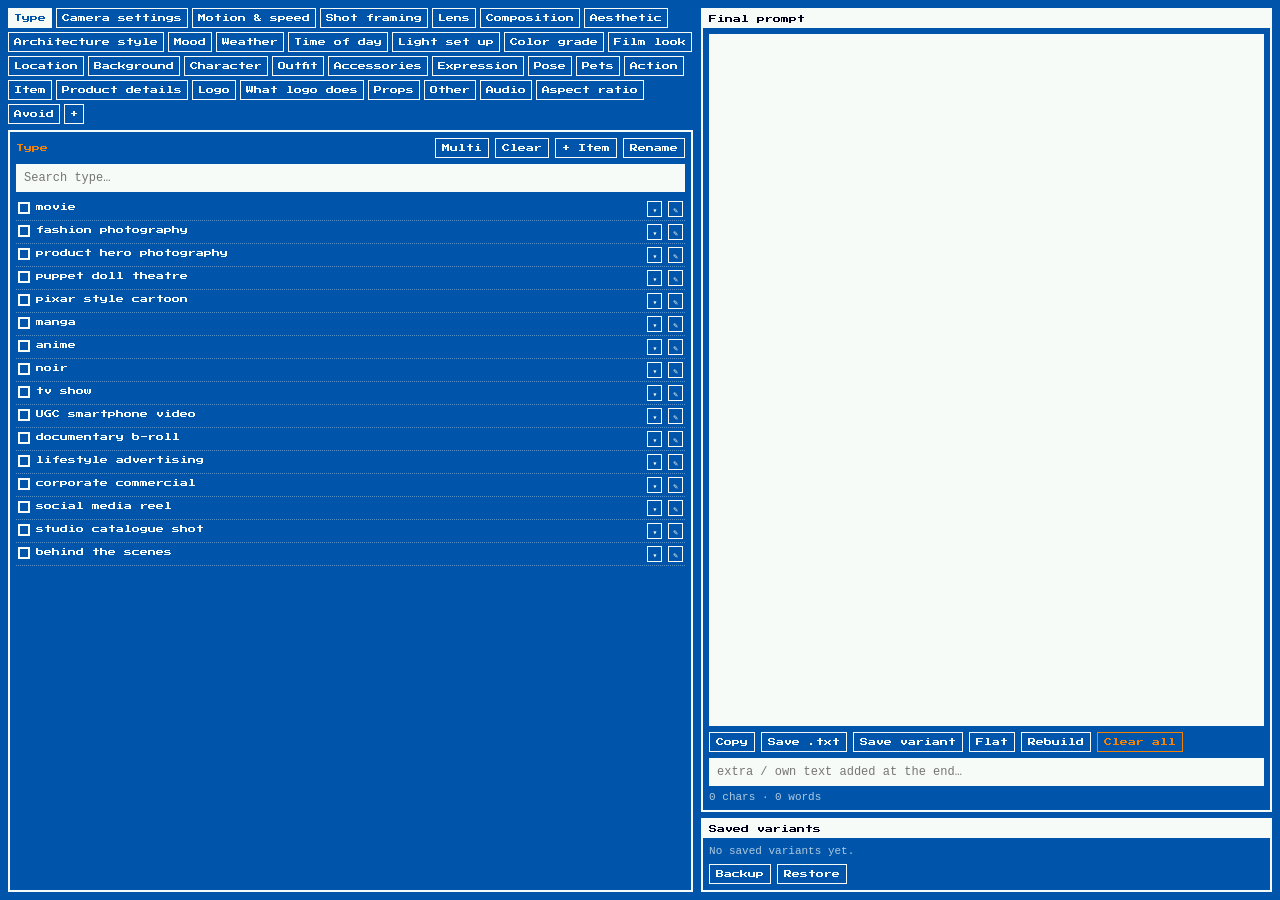
==== commit 0f7eaab9: "Update promptmaker.html" ====
--- a/promptmaker.html
+++ b/promptmaker.html
@@ -40,6 +40,17 @@
 .dlg .ttl{margin:0}.dlg .bd{padding:8px}.dlg label{display:block;margin-bottom:8px}.dlg label i{display:block;font-style:normal;margin-bottom:3px;color:var(--o)}
 .dlg .bt{display:flex;gap:8px;justify-content:center;padding:0 8px 8px;flex-wrap:wrap}
 .dim{opacity:.7;font:11px/14px var(--m)}
+.row .tx .asg{display:block;font:10px/13px var(--m);color:var(--o);margin-top:2px;word-break:break-word}
+.cbar{display:flex;flex-wrap:wrap;gap:4px;align-items:center;padding:5px;margin-bottom:6px;border:1px solid var(--o);background:rgba(0,0,28,.35)}
+.cbar>span{color:var(--o);margin-right:2px}
+.cpill{display:inline-flex;align-items:center;gap:4px;border:1px solid var(--w);padding:2px 5px;cursor:pointer;background:none;color:var(--w);font:inherit}
+.cpill.on{background:var(--o);color:var(--k);border-color:var(--w)}
+.cpill img{width:14px;height:14px;object-fit:cover;border:1px solid currentColor}
+.cpill i{font-style:normal;opacity:.85}
+.srch{display:flex;gap:4px;margin-bottom:6px}
+.srch input{flex:1}
+.row .tx small{display:none}
+.row.open .tx small{display:block}
 </style>
 </head>
 <body>
@@ -95,7 +106,7 @@
 C('ratio','Aspect ratio',[['16:9','aspect ratio 16:9'],['9:16','vertical aspect ratio 9:16'],['21:9','ultra-wide aspect ratio 21:9'],['1:1','square aspect ratio 1:1'],['4:5','portrait aspect ratio 4:5']],{s:1}),
 C('avoid','Avoid',[['no text','no text, no watermarks, no captions'],['no deformed hands','no deformed hands, no extra fingers or limbs'],['no blur','no unwanted blur'],['no plastic skin','no plastic or airbrushed skin'],['no oversaturation','no oversaturated colors']])
 ]});
-const ND={"type":[["UGC smartphone video","authentic UGC smartphone video, vertical, natural and unpolished"],["documentary b-roll","cinematic documentary b-roll, observational and natural"],["lifestyle advertising","lifestyle advertising campaign, aspirational real-life moments"],["corporate commercial","polished corporate commercial, clean and trustworthy"],["social media reel","fast-paced social media reel, scroll-stopping visuals"],["studio catalogue shot","clean studio catalogue shot on a seamless backdrop"],["behind the scenes","behind-the-scenes on set look with real crew atmosphere"]],"cam":[["dolly in","slow dolly-in toward the subject"],["dolly out","slow dolly-out away from the subject"],["push-in","gentle push-in, increasing intimacy"],["tracking shot","smooth lateral tracking shot following the subject"],["crane up","crane shot rising upward to reveal the scene"],["crane down","crane shot descending toward the subject"],["orbit 360","camera orbits 360 degrees around the subject"],["whip pan","fast whip pan transition"],["rack focus","rack focus shifting from foreground to subject"],["static locked-off","static locked-off camera, no movement"],["gimbal follow","smooth gimbal follow shot"],["slow pan","slow pan across the scene"],["parallax slide","parallax slider move revealing depth between foreground and background"]],"other":[["natural skin texture","natural skin texture with visible pores and fine detail"],["flyaway hairs","natural flyaway hairs and fine baby hairs"],["fabric detail","realistic fabric weave and wrinkles"],["dust particles","dust particles floating in the light"],["lens dirt","subtle lens smudges and imperfections"],["realistic hands","anatomically correct natural hands with five fingers"],["natural imperfections","natural asymmetry and everyday imperfections"]],"act":[["petting pet","gently petting {pet}"],["walking pet","walking {pet} on a leash"],["playing fetch","playing fetch with {pet}"],["feeding pet","feeding {pet}"],["pet water bowl","filling the water bowl of {pet} with fresh filtered water"],["pet drinking","{pet} drinking water from a bowl"],["hugging pet","hugging {pet} affectionately"],["pet on lap","{pet} resting on the lap"],["brushing pet","brushing {pet}"],["training pet","training {pet} to sit and giving a treat"],["pet sleeping beside","{pet} sleeping peacefully beside the person"],["playing with toy","playing with {pet} using a toy"],["carrying pet","carrying {pet} in the arms"],["pet at window","{pet} watching from the windowsill"],["pet greeting at door","{pet} greeting the person at the door"],["drinking water","drinking a glass of water, refreshed"],["pouring water","pouring water into a glass"],["filling bottle","filling a bottle at a water station"],["unboxing","unboxing a product with curiosity"],["cheers","clinking glasses or bottles together"],["talking to camera","talking directly to the camera"],["working on laptop","working on a laptop"],["cooking","cooking in the kitchen"],["stretching","stretching before a workout"]],"places":[["Christmas living room","a cozy living room at Christmas, softly glowing tree lights creating warm golden bokeh, beige tones"],["Christmas dinner table","a candle-lit family dinner table with a decorated Christmas tree behind, warm amber light"],["Apartment entrance hall","a modern apartment entrance hall with an open dark wooden door leading to a bright white stairwell, a coat rack with jackets and hats, a shoe bench and a grey fluffy rug"],["Glass office with big windows","a bright modern office with floor-to-ceiling steel-framed windows overlooking green trees, warm sunlight and beige columns"],["Open-plan office kitchen","a modern open-plan office kitchen with warm oak cabinetry, white marble countertops and large sunlit windows"],["Grey studio backdrop with sun gobo","a seamless light-grey studio backdrop with hard window-gobo sunlight shadows across the wall and floor"],["Dusk living room with fireplace","a cozy modern living room at dusk with a lit fireplace, pendant lamp, candle, bookshelves and a large window with snowy pines, warm amber low light"],["Modern gym with copper mirrors","a bright modern boutique gym with copper-framed mirrors, orange leather machines, tall windows and warm sunlight"],["Hospital corridor with water station","a bright modern hospital corridor with tall windows, long sunlit floor shadows and a stainless-steel wall-mounted water station"],["Neon gym, diagonal panels","a dark gym with vivid neon pink, orange and blue diagonal wall panels, dumbbell racks, barbells and kettlebells"],["High-rise apartment, city view","a high-rise apartment with a large window and a hazy city skyline view in daylight"],["Industrial production hall","a bright modern production hall with blue industrial machines, screen control panels and warning-light towers"],["Premium car showroom","a premium car showroom with exposed concrete columns, floor-to-ceiling glass, a polished stone table and dark SUVs parked behind"],["White studio with softboxes","a white photo studio with large softboxes and white cubes, clean high-key lighting"],["City park under live oaks","a sunlit city park under huge spreading live oak trees, green lawn, benches and dappled light, with a picnic blanket on the grass"],["Modern kitchen","a bright modern kitchen with a clean countertop and natural light from a window"],["Office water cooler corner","an office corner with a water dispenser, plants and a glass wall"],["School corridor","a bright school corridor with lockers and a water fountain"],["Airport lounge","a modern airport lounge with large windows and planes outside"],["Hotel lobby","an elegant hotel lobby with warm lighting and marble floors"],["Warehouse / logistics hall","a large logistics warehouse with high shelving and pallets"],["Rooftop terrace at sunset","a rooftop terrace overlooking a city at sunset"],["Beach promenade","a sunny seaside promenade with palm trees and the sea in the background"],["Mountain trail","a scenic mountain hiking trail with a wide valley view"],["Supermarket aisle","a bright supermarket aisle with shelves of bottled water"]],"chars":[{"n":"Home & family","it":[["Halina","Halina, a warm woman in her late 60s with a chin-length silver-gray bob and side part, deep smile lines, brown eyes, rosy cheeks, kind genuine smile",{"id":"ch_halina","gen":"f","img":"[data-uri]","rf":0}],["Magda","Magda, a woman in her mid-30s with shoulder-length wavy dark-brown hair, brown eyes, fair skin, bright open laugh",{"id":"ch_magda","gen":"f","img":"[data-uri]","rf":0}],["Piotr","Piotr, a man in his late 30s with short dark-brown hair and a full neatly trimmed beard, warm relaxed expression",{"id":"ch_piotr","gen":"m","img":"[data-uri]","rf":0}],["Zosia","Zosia, a girl of about 8 with long straight light-brown hair with golden highlights and a bright cheerful smile",{"id":"ch_zosia","gen":"f","img":"[data-uri]","rf":0}],["Antek","Antek, a boy of about 6 with short blond hair and a joyful laughing smile",{"id":"ch_antek","gen":"m","img":"[data-uri]","rf":0}],["Zbigniew","Zbigniew, a man in his mid-60s with short gray hair, a trimmed gray-white beard, round dark-framed glasses and weathered ruddy skin",{"id":"ch_zbigniew","gen":"m","img":"[data-uri]","rf":0}],["Marta","Marta, a woman in her early 40s with long wavy dark-brown hair with caramel highlights, brown eyes, soft pensive expression",{"id":"ch_marta","gen":"f","img":"[data-uri]","rf":0}]]},{"n":"Office & business","it":[["Michał","Michał, a man in his late 30s with short swept-back brown hair, light stubble, round tortoiseshell glasses, warm confident smile and lightly tanned skin",{"id":"ch_michal","gen":"m","img":"[data-uri]","rf":0}],["Ewa","Ewa, a woman in her early 40s with light-brown wavy hair tied back in a loose bun with loose strands, fair skin, calm focused expression",{"id":"ch_ewa","gen":"f","img":"[data-uri]","rf":0}],["Karolina","Karolina, a woman in her mid-30s with a short glossy black bob with side-swept fringe, light blue eyes, defined brows and an intense serious gaze",{"id":"ch_karolina","gen":"f","img":"[data-uri]","rf":0}],["Jan","Jan, a man in his mid-40s with tousled medium-brown hair graying at the temples, light stubble, blue-gray eyes and a serious composed expression",{"id":"ch_jan","gen":"m","img":"[data-uri]","rf":0}],["Mei","Mei, a woman in her mid-30s of East Asian appearance with long straight black hair and side-swept bangs, bold red lipstick and a poised confident gaze",{"id":"ch_mei","gen":"f","img":"[data-uri]","rf":0}]]},{"n":"Fitness & gym","it":[["Robert","Robert, a very muscular bald man in his mid-50s with a thick gray-white goatee, tanned weathered skin and a big warm grin",{"id":"ch_robert","gen":"m","img":"[data-uri]","rf":0}],["Paweł","Paweł, a man in his mid-30s with short brown hair, a full trimmed beard, athletic muscular build and a serious confident gaze",{"id":"ch_pawel","gen":"m","img":"[data-uri]","rf":0}],["Natalia","Natalia, a woman in her late 20s with a high ponytail of light-brown hair, green-gray eyes, toned athletic build and a subtle confident smile",{"id":"ch_natalia","gen":"f","img":"[data-uri]","rf":0}],["Julia","Julia, a woman in her mid-20s with wavy shoulder-length blonde hair, athletic build and a playful cheeky smirk",{"id":"ch_julia","gen":"f","img":"[data-uri]","rf":0}],["Bartek","Bartek, a man in his late 20s with a short fade haircut and textured light-brown top, light stubble, athletic build and a confident smile",{"id":"ch_bartek","gen":"m","img":"[data-uri]","rf":0}]]},{"n":"Service & healthcare","it":[["Adam","Adam, a man in his early 30s with short neatly styled dark-brown hair, a short stubble beard, warm friendly smile and a broad-shouldered athletic build",{"id":"ch_adam","gen":"m","img":"[data-uri]","rf":0}],["Anna","Anna, a woman in her early 30s with blonde hair tied back in a low bun, light eyes, fair skin and a calm composed expression",{"id":"ch_anna","gen":"f","img":"[data-uri]","rf":0}],["Kamil","Kamil, a man in his late 20s with short side-swept light-blond hair with faded sides, clean-shaven, fair skin, light eyes and an athletic build",{"id":"ch_kamil","gen":"m","img":"[data-uri]","rf":0}]]},{"n":"Outdoor & lifestyle","it":[["Ola","Ola, a woman around 30 with messy brunette hair in a top bun, hazel-green eyes, a soft friendly smile and an athletic build",{"id":"ch_ola","gen":"f","img":"[data-uri]","rf":0}]]}],"outfit":[{"n":"Women's wardrobe","gen":"f","it":[["Chunky knit sweater","an oversized chunky knit sweater with relaxed trousers"],["Smart-casual office","a knit sweater over a white collared shirt with pleated high-waist trousers and a leather belt"],["White shirt & trousers","a crisp white button-up shirt with high-waist tailored trousers"],["Tailored blazer","a tailored beige blazer over a silk blouse"],["Power suit","a navy tailored blazer and trousers power suit"],["Trench coat","a beige trench coat over a knit sweater and jeans"],["Denim look","a denim jacket, white t-shirt and blue jeans"],["Leather jacket","a black leather jacket with a white tee and black jeans"],["Loungewear","soft cozy loungewear: hoodie and sweatpants"],["Athleisure","a sports bra or fitted top with leggings and an oversized t-shirt"],["Yoga set","a fitted yoga top and high-waist leggings"],["Running outfit","running leggings, a technical top and a light windbreaker"],["Summer linen dress","a flowing summer linen dress with sandals"],["Floral midi dress","a floral midi dress with white sneakers"],["Little black dress","an elegant little black dress"],["Evening dress","an elegant long evening dress"],["Winter puffer","a puffer jacket with a wool scarf and beanie"],["Raincoat","a bright yellow raincoat with rubber boots"],["Hiking gear","a technical shell jacket, trekking trousers and hiking boots"],["Christmas sweater","a Nordic Christmas knit sweater with snowflake pattern"],["Medical scrubs","mint-green medical scrubs"],["Apron over casual","a canvas apron over casual clothes"],["Cardigan & top","a soft cardigan over a cream top with jeans"],["Swimwear","a stylish swimsuit with a light cover-up"]]},{"n":"Men's wardrobe","gen":"m","it":[["Black polo & cargo","a black polo shirt with black cargo trousers and work boots"],["Navy polo & chinos","a navy polo shirt with beige chinos"],["White linen shirt","a white linen button-up shirt with rolled sleeves and jeans"],["Turtleneck & jeans","a black merino turtleneck with blue jeans"],["Charcoal suit","a charcoal suit with a white shirt, no tie"],["Suit & tie","a dark suit with a white shirt and tie"],["Tuxedo","a black tuxedo with bow tie"],["Denim jacket","a denim jacket over a white t-shirt"],["Leather jacket","a black leather jacket with a gray tee"],["Bomber jacket","a bomber jacket with a plain tee and dark jeans"],["Hoodie & joggers","a hoodie with joggers and sneakers"],["Gym wear","a fitted sports t-shirt with athletic shorts"],["Tank top gym","a performance tank top with shorts"],["Running outfit","a technical running shirt, shorts and a light windbreaker"],["Winter parka","a hooded winter parka over a knit sweater"],["Wool overcoat","a long wool overcoat over a turtleneck"],["Christmas sweater","a Nordic Christmas knit sweater"],["Flannel & boots","a flannel shirt with jeans and boots"],["Hi-vis workwear","a hi-vis work jacket, work trousers and safety boots"],["Coveralls","durable work coveralls"],["Lab coat","a white lab coat over a shirt"],["Medical scrubs","navy medical scrubs"],["Summer casual","a short-sleeve summer shirt with shorts"],["Hiking gear","a technical shell jacket, trekking trousers and hiking boots"]]},{"n":"Branded & workwear","gen":"*","it":[["Dafi service uniform","a black polo shirt with a white Dafi drop logo embroidered on the chest, black cargo trousers and black leather work boots"],["Dafi cap","a cap with an embroidered Dafi drop logo"],["Dafi tee","a plain t-shirt with a small Dafi drop logo on the chest"],["Wodostacja service jacket","a dark service jacket with a Wodostacja logo on the chest"],["Flow Comfort hoodie","a hoodie with a Flow Comfort logo on the chest"],["Sales rep look","a white shirt with a small drop logo on the collar and a navy crossbody bag"]]},{"n":"Signature outfits","gen":"own","it":[["Halina — signature","a beige knit cardigan over a cream top",{"c":"ch_halina"}],["Magda — signature","a navy Nordic Christmas sweater with white snowflakes and a red pattern band",{"c":"ch_magda"}],["Piotr — signature","a dark green knit sweater",{"c":"ch_piotr"}],["Zosia — signature","a navy Nordic sweater with white snowflakes and a red collar",{"c":"ch_zosia"}],["Antek — signature","a navy sweater with white snowflakes and a red collar",{"c":"ch_antek"}],["Zbigniew — signature","a dark olive hooded winter parka over an olive knit sweater and dark trousers",{"c":"ch_zbigniew"}],["Marta — signature","an oversized chunky beige knit sweater with black trousers",{"c":"ch_marta"}],["Michał — signature","a white linen button-up shirt with rolled sleeves, a small navy water-drop logo on the collar and a navy crossbody bag strap",{"c":"ch_michal"}],["Ewa — signature","a beige knit sweater over a white collared shirt, brown pleated high-waist trousers, a tan leather belt with a gold buckle, a thin gold watch and bracelet",{"c":"ch_ewa"}],["Karolina — signature","an oversized black button-up shirt with black trousers",{"c":"ch_karolina"}],["Jan — signature","a black merino turtleneck with blue jeans",{"c":"ch_jan"}],["Mei — signature","a cream tailored blazer over a simple top",{"c":"ch_mei"}],["Robert — signature","a fitted black t-shirt and black athletic shorts",{"c":"ch_robert"}],["Paweł — signature","a gradient teal-to-orange sports t-shirt, black shorts and black sneakers",{"c":"ch_pawel"}],["Natalia — signature","a colorful pink-orange-purple gradient sports tank top and leggings",{"c":"ch_natalia"}],["Julia — signature","a charcoal oversized t-shirt over a white sports top with beige leggings",{"c":"ch_julia"}],["Bartek — signature","a light-blue crew-neck t-shirt with charcoal gym shorts",{"c":"ch_bartek"}],["Adam — signature","a black polo shirt with a white drop logo on the chest, black cargo trousers and black leather work boots",{"c":"ch_adam"}],["Anna — signature","mint-green medical scrubs (V-neck top and trousers)",{"c":"ch_anna"}],["Kamil — signature","a navy pique polo shirt",{"c":"ch_kamil"}],["Ola — signature","an olive-green sports crop tank top with beige leggings",{"c":"ch_ola"}]]}],"acc":[["round glasses","round tortoiseshell glasses"],["thin-rim glasses","thin black-rimmed glasses"],["sunglasses","stylish sunglasses"],["gold watch","a thin gold wristwatch"],["smartwatch","a smartwatch"],["bracelet","a delicate bracelet"],["stud earrings","small stud earrings"],["crossbody bag","a navy crossbody bag"],["backpack","a minimalist backpack"],["baseball cap","a baseball cap"],["beanie","a knit beanie"],["scarf","a wool scarf"],["headphones","over-ear headphones"],["lanyard badge","a lanyard with an ID badge"],["gym towel","a towel over the shoulder"],["apron","a work apron"],["gloves","work gloves"]],"pet":[{"n":"Dogs","it":[["Labrador Retriever","a friendly yellow Labrador Retriever"],["Golden Retriever","a fluffy Golden Retriever"],["German Shepherd","a German Shepherd"],["French Bulldog","a French Bulldog with bat ears"],["Beagle","a tricolor Beagle"],["Border Collie","a black-and-white Border Collie"],["Siberian Husky","a Siberian Husky with blue eyes"],["Poodle","a curly Poodle"],["Dachshund","a Dachshund"],["Welsh Corgi","a Welsh Corgi"],["Yorkshire Terrier","a small Yorkshire Terrier"],["Chihuahua","a tiny Chihuahua"],["Shih Tzu","a long-haired Shih Tzu"],["Boxer","a muscular Boxer"],["Cocker Spaniel","a Cocker Spaniel with long ears"],["Jack Russell Terrier","an energetic Jack Russell Terrier"],["Pug","a wrinkly Pug"],["Samoyed","a fluffy white Samoyed"],["Mixed-breed dog","a friendly mixed-breed dog"]]},{"n":"Cats","it":[["Domestic tabby cat","a domestic tabby cat"],["British Shorthair","a round-faced British Shorthair"],["Maine Coon","a large fluffy Maine Coon"],["Persian","a long-haired Persian cat"],["Siamese","a Siamese cat with blue eyes"],["Ragdoll","a Ragdoll cat"],["Bengal","a spotted Bengal cat"],["Sphynx","a hairless Sphynx cat"],["Scottish Fold","a Scottish Fold with folded ears"],["Russian Blue","a Russian Blue cat"],["Norwegian Forest cat","a Norwegian Forest cat"],["Black cat","a sleek black cat"]]},{"n":"Small pets, birds & others","it":[["Rabbit","a fluffy rabbit"],["Hamster","a small hamster"],["Guinea pig","a guinea pig"],["Budgerigar","a colorful budgerigar"],["Cockatiel","a cockatiel"],["Parrot","a vivid parrot"],["Goldfish","a goldfish in an aquarium"],["Turtle","a pet turtle"],["Ferret","a playful ferret"],["Chinchilla","a soft chinchilla"],["Horse","a horse"]]}],"pose":[["standing facing camera","standing facing the camera with arms relaxed at the sides"],["hands in pockets","standing casually with hands in pockets"],["arms crossed","standing with arms crossed, confident stance"],["looking off-camera smiling","looking off-camera with a warm smile, three-quarter view"],["side profile","side profile view looking forward"],["over the shoulder","glancing back over the shoulder at the camera"],["walking toward camera","walking toward the camera at a natural pace"],["walking away","walking away from the camera, seen from behind"],["sofa, reaching for phone","sitting on a sofa leaning sideways to reach a phone on the coffee table"],["sitting on bench","sitting on a bench with elbows on knees"],["seated, pushing glass to camera","seated at a stone table, pushing a glass of water across the table toward the camera"],["holding glass toward camera","holding a glass of clear water out toward the camera, glass in sharp focus"],["handshake","shaking hands, looking off to the side with a smile"],["pressing dispenser","pressing a water dispenser button with one finger while holding a glass under the spout"],["carrying water pack","carrying a heavy shrink-wrapped pack of water bottles with a bent back, strained effort"],["cheers POV","POV shot of two people clinking bottles, one arm reaching toward the camera"],["offering bottle (picnic)","sitting cross-legged on a picnic blanket, extending a bottle toward the camera"],["back-to-back with bottles","standing back-to-back, each extending a thermal bottle toward the camera"],["products fanned at chest","holding three product packs fanned out at chest height, facing the camera"],["biceps curl on bench","seated on a gym bench performing a dumbbell biceps curl while looking at the camera"],["gym, bottle in hand","standing relaxed in the gym, smiling, holding a bottle at the side"],["laughing around table","laughing together around a dinner table, looking off-camera"],["close-up smiling at camera","close-up of the face smiling directly into the camera"],["leaning toward box","leaning toward a cardboard box, smiling, in profile"],["sitting on stairs","sitting on stairs, relaxed"],["leaning on wall","leaning casually against a wall"],["arms raised","arms raised in celebration"],["drinking water","drinking from a glass of water, eyes closed in refreshment"],["kneeling","kneeling down to eye level"]],"expr":[["smiling warmly","warm genuine smile"],["laughing","laughing openly"],["cheeky smirk","cheeky playful smirk"],["serious gaze","serious intense gaze"],["pensive","pensive thoughtful expression"],["calm composed","calm composed expression"],["surprised","pleasantly surprised expression"],["strained effort","strained effortful expression"],["relieved","relieved, refreshed expression"],["confident","confident expression"],["tired","tired weary expression"],["curious","curious expression"]],"arch":[["Art Deco (USA / Europe, 1920s–30s)","Art Deco exterior: stepped setback tower, vertical piers, geometric ornament, gilded metal details, limestone and terracotta facade",{"i":"Art Deco interior: marble floors in geometric patterns, brass and chrome fixtures, lacquered wood, sunburst motifs, glamorous symmetrical lobby"}],["Bauhaus / International Style (Germany, 1920s–30s)","Bauhaus exterior: white cubic volumes, flat roof, ribbon windows, steel and glass curtain walls, no ornament",{"i":"Bauhaus interior: open functional plan, tubular steel furniture, primary-color accents, plain white walls, abundant daylight"}],["California mid-century modern (USA, 1950s)","mid-century modern house exterior: low flat roof with deep overhangs, post-and-beam frame, floor-to-ceiling glass, courtyard pool, Palm Springs light",{"i":"mid-century modern interior: open plan with walnut paneling, Eames-style furniture, sunken living room, terrazzo floors, warm orange accents"}],["Googie / Space Age (USA, 1950s–60s)","Googie space-age exterior: swooping cantilevered roofs, starburst and boomerang shapes, neon signs, glass walls, chrome",{"i":"Googie interior: curved booths, terrazzo, chrome trim, pastel turquoise and pink, atomic-age lamps"}],["Brutalism (UK / Europe, 1950s–70s)","Brutalist exterior: massive raw board-formed concrete blocks, repetitive window modules, heavy sculptural geometry, overcast mood",{"i":"Brutalist interior: exposed concrete walls and ceilings, deep-set windows, minimal furniture, dramatic shafts of light"}],["Soviet bloc / PRL modernism (Poland, USSR, GDR, 1950s–80s)","Soviet-bloc exterior: prefabricated panel apartment blocks, monumental socialist-realist facades, wide boulevards, mosaics, muted palette",{"i":"Soviet-bloc interior: compact functional flat, patterned wallpaper, wooden wall unit, parquet floors, vintage lamps, 1970s colors"}],["Scandinavian modernism (Nordics, 1930s–60s)","Scandinavian modernist exterior: pale brick and timber cladding, low pitched roofs, large windows, birch trees, soft northern light",{"i":"Scandinavian interior: light oak floors, white walls, functional organic furniture, wool textiles, candles, hygge calm"}],["Brazilian modernism (Brazil, 1950s–60s)","Brazilian modernist exterior (Niemeyer): sweeping white concrete curves, thin columns, reflecting pools, tropical vegetation",{"i":"Brazilian modernist interior: free-flowing curved walls, tropical hardwood, rattan furniture, glass opening to a garden, colorful murals"}],["Mexican modernism (Mexico, 1940s–70s)","Barragán-style exterior: monolithic planes in vivid pink, ochre and cobalt, hidden courtyards, still water, strong sun shadows",{"i":"Mexican modernist interior: bold color-blocked walls, volcanic stone, dark timber, simple geometry, shafts of golden light"}],["Japanese minimalism (Japan, 1980s–now)","Japanese minimalist exterior (Ando / Kuma): smooth poured concrete or slatted timber, precise geometry, still water, bamboo and moss garden",{"i":"Japanese minimalist interior: tatami and light wood, shoji-like screens, low furniture, quiet empty space, diffuse natural light"}],["Japanese Metabolism (Japan, 1960s–70s)","Metabolist exterior: modular capsule pods plugged into a concrete core tower, futuristic urban megastructure",{"i":"capsule-style interior: compact pod room with built-in bed, round porthole window, retro-futuristic gadgets, glossy white surfaces"}],["Postmodern (USA / Italy, 1980s)","postmodern exterior: playful pastel colors, oversized classical columns and pediments, bold geometric shapes, ironic ornament",{"i":"postmodern interior: Memphis-style patterns, terrazzo, bright color blocks, sculptural furniture, neon lines"}],["High-tech (UK / Japan, 1970s–90s)","high-tech exterior: exposed steel structure, external pipes and ducts, glass curtain walls, bright primary-color elements, visible engineering",{"i":"high-tech interior: open flexible plan, exposed trusses and ductwork, glass walkways, aluminium and steel finishes, bright daylight"}],["Deconstructivism (USA / Europe, 1980s–2000s)","deconstructivist exterior: fractured sloping planes, crumpled titanium or steel cladding, tilted volumes, dramatic angles",{"i":"deconstructivist interior: sloping walls and floors, unexpected angles, shards of light, raw sculptural geometry"}],["Parametric / fluid futurism (UK / Middle East, 2000s–now)","parametric exterior (Zaha Hadid style): flowing white curves, seamless sweeping surfaces, no right angles, futuristic fluid forms",{"i":"parametric interior: continuous flowing white walls, sculptural curves, concealed LED light lines, glossy futuristic finishes"}],["Dubai / Gulf futurism (UAE, 2000s–now)","Gulf supertall exterior: needle-like glass skyscrapers, reflective curtain walls, desert haze and golden sunlight, ultra-luxury",{"i":"luxury Gulf interior: polished marble, gold accents, floor-to-ceiling skyline views, plush lounges, dramatic chandeliers"}],["Contemporary Chinese megacity (China, 2000s–now)","Chinese megacity exterior: dense glowing high-rises, LED-lit towers, elevated highways, futuristic glass landmarks, Shanghai / Shenzhen skyline",{"i":"contemporary Chinese interior: sleek tech-forward spaces, dark wood and stone, subtle lattice screens, ambient LED lighting"}],["Biophilic green architecture (Singapore / Milan, 2010s–now)","biophilic exterior: towers with terraces overflowing with trees and plants, green facades, vertical forests, sunlight through foliage",{"i":"biophilic interior: indoor plants and living walls, natural timber, daylight atriums, soft organic shapes"}],["Contemporary African earth architecture (Africa, 2000s–now)","African earth architecture exterior (Kéré style): rammed-earth walls, clay-brick lattices, deep shading roofs, warm terracotta tones, local materials",{"i":"earth architecture interior: cool thick clay walls, patterned light through brick screens, handwoven textiles, natural ventilation"}],["Industrial loft conversion (UK / USA)","converted industrial building exterior: red brick facade, big arched steel-framed windows, iron fire escapes, old factory chimney",{"i":"industrial loft interior: exposed brick, steel beams, concrete floors, large factory windows, high ceilings, Edison bulbs"}]],"comp":[["rule of thirds","rule-of-thirds composition"],["centered subject","centered symmetrical composition"],["leading lines","strong leading lines drawing the eye to the subject"],["negative space","generous negative space for copy"],["foreground framing","foreground elements framing the subject"],["layered depth","layered depth with foreground, midground and background"],["golden ratio","golden ratio composition"]],"film":[["Kodak Portra 400","Kodak Portra 400 film look, warm natural skin tones"],["Kodak Vision3 500T","Kodak Vision3 500T cinematic tungsten film look"],["Fuji Eterna","Fuji Eterna soft cool pastel film look"],["Cinestill 800T","Cinestill 800T with halation and teal shadows"],["Ilford HP5 B&W","Ilford HP5 black-and-white film grain"],["16mm film","16mm documentary film texture"],["Super 8","Super 8 home-movie look"],["clean digital cinema","clean modern digital cinema camera look"],["cross-processed film","cross-processed vintage film look"]],"motion":[["real-time","natural real-time motion at 24 fps"],["slow motion","slow motion at 120 fps"],["time-lapse","time-lapse"],["hyperlapse","hyperlapse"],["speed ramp","speed ramp from fast to slow motion"],["freeze frame","freeze-frame moment"],["5 seconds","5-second clip"],["8 seconds","8-second clip"],["seamless loop","seamless loop"]],"prod":[["label facing camera","product label facing the camera, perfectly legible"],["logo sharp","logo clearly visible and sharp"],["condensation","water droplets and condensation on the product"],["water pour","a clean crystal-clear stream of water pouring"],["ice and bubbles","ice cubes and bubbles in clear water"],["product in focus","product in sharp focus in the foreground, person softly blurred"],["hero close-up","product hero close-up with soft reflections"],["backlit glass","a glass of crystal-clear water backlit by sunlight"],["water splash","dynamic water splash frozen in motion"]],"props":[["laptop","a laptop on the desk"],["coffee mug","a ceramic coffee mug"],["cardboard boxes","cardboard delivery boxes"],["smartphone","a smartphone"],["notebook","a notebook and pen"],["water glass","a glass of water"],["shopping bags","shopping bags"],["yoga mat","a yoga mat"],["dumbbells","dumbbells"],["flowers","a vase of fresh flowers"],["candles","lit candles"],["books","a stack of books"],["plants","green houseplants"],["picnic blanket","a woven picnic blanket"],["towel","a folded towel"],["gift boxes","wrapped gift boxes"]],"bg":[["empty location","empty location, no other people"],["busy background","busy lively background with people"],["blurred people","out-of-focus people moving in the background"],["minimal background","clean minimal background"],["depth with windows","background with large windows and visible outdoor greenery"],["city skyline","distant city skyline behind"],["nature background","natural greenery in the background"]],"audio":[["natural room tone","natural room tone and subtle ambience"],["soft music","soft uplifting background music"],["city ambience","city ambience"],["no dialogue","no dialogue"],["voice-over","calm voice-over narration"],["nature sounds","birdsong and gentle nature sounds"],["water sounds","clear sound of pouring water"]]};
+const ND={"type":[["UGC smartphone video","authentic UGC smartphone video, vertical, natural and unpolished"],["documentary b-roll","cinematic documentary b-roll, observational and natural"],["lifestyle advertising","lifestyle advertising campaign, aspirational real-life moments"],["corporate commercial","polished corporate commercial, clean and trustworthy"],["social media reel","fast-paced social media reel, scroll-stopping visuals"],["studio catalogue shot","clean studio catalogue shot on a seamless backdrop"],["behind the scenes","behind-the-scenes on set look with real crew atmosphere"]],"cam":[["dolly in","slow dolly-in toward the subject"],["dolly out","slow dolly-out away from the subject"],["push-in","gentle push-in, increasing intimacy"],["tracking shot","smooth lateral tracking shot following the subject"],["crane up","crane shot rising upward to reveal the scene"],["crane down","crane shot descending toward the subject"],["orbit 360","camera orbits 360 degrees around the subject"],["whip pan","fast whip pan transition"],["rack focus","rack focus shifting from foreground to subject"],["static locked-off","static locked-off camera, no movement"],["gimbal follow","smooth gimbal follow shot"],["slow pan","slow pan across the scene"],["parallax slide","parallax slider move revealing depth between foreground and background"]],"other":[["natural skin texture","natural skin texture with visible pores and fine detail"],["flyaway hairs","natural flyaway hairs and fine baby hairs"],["fabric detail","realistic fabric weave and wrinkles"],["dust particles","dust particles floating in the light"],["lens dirt","subtle lens smudges and imperfections"],["realistic hands","anatomically correct natural hands with five fingers"],["natural imperfections","natural asymmetry and everyday imperfections"]],"act":[["petting pet","gently petting {pet}"],["walking pet","walking {pet} on a leash"],["playing fetch","playing fetch with {pet}"],["feeding pet","feeding {pet}"],["pet water bowl","filling the water bowl of {pet} with fresh filtered water"],["pet drinking","{pet} drinking water from a bowl"],["hugging pet","hugging {pet} affectionately"],["pet on lap","{pet} resting on the lap"],["brushing pet","brushing {pet}"],["training pet","training {pet} to sit and giving a treat"],["pet sleeping beside","{pet} sleeping peacefully beside the person"],["playing with toy","playing with {pet} using a toy"],["carrying pet","carrying {pet} in the arms"],["pet at window","{pet} watching from the windowsill"],["pet greeting at door","{pet} greeting the person at the door"],["drinking water","drinking a glass of water, refreshed"],["pouring water","pouring water into a glass"],["filling bottle","filling a bottle at a water station"],["unboxing","unboxing a product with curiosity"],["cheers","clinking glasses or bottles together"],["talking to camera","talking directly to the camera"],["working on laptop","working on a laptop"],["cooking","cooking in the kitchen"],["stretching","stretching before a workout"]],"places":[["Christmas living room","a cozy living room at Christmas, softly glowing tree lights creating warm golden bokeh, beige tones"],["Christmas dinner table","a candle-lit family dinner table with a decorated Christmas tree behind, warm amber light"],["Apartment entrance hall","a modern apartment entrance hall with an open dark wooden door leading to a bright white stairwell, a coat rack with jackets and hats, a shoe bench and a grey fluffy rug"],["Glass office with big windows","a bright modern office with floor-to-ceiling steel-framed windows overlooking green trees, warm sunlight and beige columns"],["Open-plan office kitchen","a modern open-plan office kitchen with warm oak cabinetry, white marble countertops and large sunlit windows"],["Grey studio backdrop with sun gobo","a seamless light-grey studio backdrop with hard window-gobo sunlight shadows across the wall and floor"],["Dusk living room with fireplace","a cozy modern living room at dusk with a lit fireplace, pendant lamp, candle, bookshelves and a large window with snowy pines, warm amber low light"],["Modern gym with copper mirrors","a bright modern boutique gym with copper-framed mirrors, orange leather machines, tall windows and warm sunlight"],["Hospital corridor with water station","a bright modern hospital corridor with tall windows, long sunlit floor shadows and a stainless-steel wall-mounted water station"],["Neon gym, diagonal panels","a dark gym with vivid neon pink, orange and blue diagonal wall panels, dumbbell racks, barbells and kettlebells"],["High-rise apartment, city view","a high-rise apartment with a large window and a hazy city skyline view in daylight"],["Industrial production hall","a bright modern production hall with blue industrial machines, screen control panels and warning-light towers"],["Premium car showroom","a premium car showroom with exposed concrete columns, floor-to-ceiling glass, a polished stone table and dark SUVs parked behind"],["White studio with softboxes","a white photo studio with large softboxes and white cubes, clean high-key lighting"],["City park under live oaks","a sunlit city park under huge spreading live oak trees, green lawn, benches and dappled light, with a picnic blanket on the grass"],["Modern kitchen","a bright modern kitchen with a clean countertop and natural light from a window"],["Office water cooler corner","an office corner with a water dispenser, plants and a glass wall"],["School corridor","a bright school corridor with lockers and a water fountain"],["Airport lounge","a modern airport lounge with large windows and planes outside"],["Hotel lobby","an elegant hotel lobby with warm lighting and marble floors"],["Warehouse / logistics hall","a large logistics warehouse with high shelving and pallets"],["Rooftop terrace at sunset","a rooftop terrace overlooking a city at sunset"],["Beach promenade","a sunny seaside promenade with palm trees and the sea in the background"],["Mountain trail","a scenic mountain hiking trail with a wide valley view"],["Supermarket aisle","a bright supermarket aisle with shelves of bottled water"]],"chars":[{"n":"Home & family","it":[["Halina","Halina, a warm woman in her late 60s with a chin-length silver-gray bob and side part, deep smile lines, brown eyes, rosy cheeks, kind genuine smile",{"id":"ch_halina","gen":"f","rf":0}],["Magda","Magda, a woman in her mid-30s with shoulder-length wavy dark-brown hair, brown eyes, fair skin, bright open laugh",{"id":"ch_magda","gen":"f","rf":0}],["Piotr","Piotr, a man in his late 30s with short dark-brown hair and a full neatly trimmed beard, warm relaxed expression",{"id":"ch_piotr","gen":"m","rf":0}],["Zosia","Zosia, a girl of about 8 with long straight light-brown hair with golden highlights and a bright cheerful smile",{"id":"ch_zosia","gen":"f","rf":0}],["Antek","Antek, a boy of about 6 with short blond hair and a joyful laughing smile",{"id":"ch_antek","gen":"m","rf":0}],["Zbigniew","Zbigniew, a man in his mid-60s with short gray hair, a trimmed gray-white beard, round dark-framed glasses and weathered ruddy skin",{"id":"ch_zbigniew","gen":"m","rf":0}],["Marta","Marta, a woman in her early 40s with long wavy dark-brown hair with caramel highlights, brown eyes, soft pensive expression",{"id":"ch_marta","gen":"f","rf":0}]]},{"n":"Office & business","it":[["Michał","Michał, a man in his late 30s with short swept-back brown hair, light stubble, round tortoiseshell glasses, warm confident smile and lightly tanned skin",{"id":"ch_michal","gen":"m","rf":0}],["Ewa","Ewa, a woman in her early 40s with light-brown wavy hair tied back in a loose bun with loose strands, fair skin, calm focused expression",{"id":"ch_ewa","gen":"f","rf":0}],["Karolina","Karolina, a woman in her mid-30s with a short glossy black bob with side-swept fringe, light blue eyes, defined brows and an intense serious gaze",{"id":"ch_karolina","gen":"f","rf":0}],["Jan","Jan, a man in his mid-40s with tousled medium-brown hair graying at the temples, light stubble, blue-gray eyes and a serious composed expression",{"id":"ch_jan","gen":"m","rf":0}],["Mei","Mei, a woman in her mid-30s of East Asian appearance with long straight black hair and side-swept bangs, bold red lipstick and a poised confident gaze",{"id":"ch_mei","gen":"f","rf":0}]]},{"n":"Fitness & gym","it":[["Robert","Robert, a very muscular bald man in his mid-50s with a thick gray-white goatee, tanned weathered skin and a big warm grin",{"id":"ch_robert","gen":"m","rf":0}],["Paweł","Paweł, a man in his mid-30s with short brown hair, a full trimmed beard, athletic muscular build and a serious confident gaze",{"id":"ch_pawel","gen":"m","rf":0}],["Natalia","Natalia, a woman in her late 20s with a high ponytail of light-brown hair, green-gray eyes, toned athletic build and a subtle confident smile",{"id":"ch_natalia","gen":"f","rf":0}],["Julia","Julia, a woman in her mid-20s with wavy shoulder-length blonde hair, athletic build and a playful cheeky smirk",{"id":"ch_julia","gen":"f","rf":0}],["Bartek","Bartek, a man in his late 20s with a short fade haircut and textured light-brown top, light stubble, athletic build and a confident smile",{"id":"ch_bartek","gen":"m","rf":0}]]},{"n":"Service & healthcare","it":[["Adam","Adam, a man in his early 30s with short neatly styled dark-brown hair, a short stubble beard, warm friendly smile and a broad-shouldered athletic build",{"id":"ch_adam","gen":"m","rf":0}],["Anna","Anna, a woman in her early 30s with blonde hair tied back in a low bun, light eyes, fair skin and a calm composed expression",{"id":"ch_anna","gen":"f","rf":0}],["Kamil","Kamil, a man in his late 20s with short side-swept light-blond hair with faded sides, clean-shaven, fair skin, light eyes and an athletic build",{"id":"ch_kamil","gen":"m","rf":0}]]},{"n":"Outdoor & lifestyle","it":[["Ola","Ola, a woman around 30 with messy brunette hair in a top bun, hazel-green eyes, a soft friendly smile and an athletic build",{"id":"ch_ola","gen":"f","rf":0}]]}],"outfit":[{"n":"Women's wardrobe","gen":"f","it":[["Chunky knit sweater","an oversized chunky knit sweater with relaxed trousers"],["Smart-casual office","a knit sweater over a white collared shirt with pleated high-waist trousers and a leather belt"],["White shirt & trousers","a crisp white button-up shirt with high-waist tailored trousers"],["Tailored blazer","a tailored beige blazer over a silk blouse"],["Power suit","a navy tailored blazer and trousers power suit"],["Trench coat","a beige trench coat over a knit sweater and jeans"],["Denim look","a denim jacket, white t-shirt and blue jeans"],["Leather jacket","a black leather jacket with a white tee and black jeans"],["Loungewear","soft cozy loungewear: hoodie and sweatpants"],["Athleisure","a sports bra or fitted top with leggings and an oversized t-shirt"],["Yoga set","a fitted yoga top and high-waist leggings"],["Running outfit","running leggings, a technical top and a light windbreaker"],["Summer linen dress","a flowing summer linen dress with sandals"],["Floral midi dress","a floral midi dress with white sneakers"],["Little black dress","an elegant little black dress"],["Evening dress","an elegant long evening dress"],["Winter puffer","a puffer jacket with a wool scarf and beanie"],["Raincoat","a bright yellow raincoat with rubber boots"],["Hiking gear","a technical shell jacket, trekking trousers and hiking boots"],["Christmas sweater","a Nordic Christmas knit sweater with snowflake pattern"],["Medical scrubs","mint-green medical scrubs"],["Apron over casual","a canvas apron over casual clothes"],["Cardigan & top","a soft cardigan over a cream top with jeans"],["Swimwear","a stylish swimsuit with a light cover-up"]]},{"n":"Men's wardrobe","gen":"m","it":[["Black polo & cargo","a black polo shirt with black cargo trousers and work boots"],["Navy polo & chinos","a navy polo shirt with beige chinos"],["White linen shirt","a white linen button-up shirt with rolled sleeves and jeans"],["Turtleneck & jeans","a black merino turtleneck with blue jeans"],["Charcoal suit","a charcoal suit with a white shirt, no tie"],["Suit & tie","a dark suit with a white shirt and tie"],["Tuxedo","a black tuxedo with bow tie"],["Denim jacket","a denim jacket over a white t-shirt"],["Leather jacket","a black leather jacket with a gray tee"],["Bomber jacket","a bomber jacket with a plain tee and dark jeans"],["Hoodie & joggers","a hoodie with joggers and sneakers"],["Gym wear","a fitted sports t-shirt with athletic shorts"],["Tank top gym","a performance tank top with shorts"],["Running outfit","a technical running shirt, shorts and a light windbreaker"],["Winter parka","a hooded winter parka over a knit sweater"],["Wool overcoat","a long wool overcoat over a turtleneck"],["Christmas sweater","a Nordic Christmas knit sweater"],["Flannel & boots","a flannel shirt with jeans and boots"],["Hi-vis workwear","a hi-vis work jacket, work trousers and safety boots"],["Coveralls","durable work coveralls"],["Lab coat","a white lab coat over a shirt"],["Medical scrubs","navy medical scrubs"],["Summer casual","a short-sleeve summer shirt with shorts"],["Hiking gear","a technical shell jacket, trekking trousers and hiking boots"]]},{"n":"Branded & workwear","gen":"*","it":[["Dafi service uniform","a black polo shirt with a white Dafi drop logo embroidered on the chest, black cargo trousers and black leather work boots"],["Dafi cap","a cap with an embroidered Dafi drop logo"],["Dafi tee","a plain t-shirt with a small Dafi drop logo on the chest"],["Wodostacja service jacket","a dark service jacket with a Wodostacja logo on the chest"],["Flow Comfort hoodie","a hoodie with a Flow Comfort logo on the chest"],["Sales rep look","a white shirt with a small drop logo on the collar and a navy crossbody bag"]]},{"n":"Signature outfits","gen":"own","it":[["Halina — signature","a beige knit cardigan over a cream top",{"c":"ch_halina"}],["Magda — signature","a navy Nordic Christmas sweater with white snowflakes and a red pattern band",{"c":"ch_magda"}],["Piotr — signature","a dark green knit sweater",{"c":"ch_piotr"}],["Zosia — signature","a navy Nordic sweater with white snowflakes and a red collar",{"c":"ch_zosia"}],["Antek — signature","a navy sweater with white snowflakes and a red collar",{"c":"ch_antek"}],["Zbigniew — signature","a dark olive hooded winter parka over an olive knit sweater and dark trousers",{"c":"ch_zbigniew"}],["Marta — signature","an oversized chunky beige knit sweater with black trousers",{"c":"ch_marta"}],["Michał — signature","a white linen button-up shirt with rolled sleeves, a small navy water-drop logo on the collar and a navy crossbody bag strap",{"c":"ch_michal"}],["Ewa — signature","a beige knit sweater over a white collared shirt, brown pleated high-waist trousers, a tan leather belt with a gold buckle, a thin gold watch and bracelet",{"c":"ch_ewa"}],["Karolina — signature","an oversized black button-up shirt with black trousers",{"c":"ch_karolina"}],["Jan — signature","a black merino turtleneck with blue jeans",{"c":"ch_jan"}],["Mei — signature","a cream tailored blazer over a simple top",{"c":"ch_mei"}],["Robert — signature","a fitted black t-shirt and black athletic shorts",{"c":"ch_robert"}],["Paweł — signature","a gradient teal-to-orange sports t-shirt, black shorts and black sneakers",{"c":"ch_pawel"}],["Natalia — signature","a colorful pink-orange-purple gradient sports tank top and leggings",{"c":"ch_natalia"}],["Julia — signature","a charcoal oversized t-shirt over a white sports top with beige leggings",{"c":"ch_julia"}],["Bartek — signature","a light-blue crew-neck t-shirt with charcoal gym shorts",{"c":"ch_bartek"}],["Adam — signature","a black polo shirt with a white drop logo on the chest, black cargo trousers and black leather work boots",{"c":"ch_adam"}],["Anna — signature","mint-green medical scrubs (V-neck top and trousers)",{"c":"ch_anna"}],["Kamil — signature","a navy pique polo shirt",{"c":"ch_kamil"}],["Ola — signature","an olive-green sports crop tank top with beige leggings",{"c":"ch_ola"}]]}],"acc":[["round glasses","round tortoiseshell glasses"],["thin-rim glasses","thin black-rimmed glasses"],["sunglasses","stylish sunglasses"],["gold watch","a thin gold wristwatch"],["smartwatch","a smartwatch"],["bracelet","a delicate bracelet"],["stud earrings","small stud earrings"],["crossbody bag","a navy crossbody bag"],["backpack","a minimalist backpack"],["baseball cap","a baseball cap"],["beanie","a knit beanie"],["scarf","a wool scarf"],["headphones","over-ear headphones"],["lanyard badge","a lanyard with an ID badge"],["gym towel","a towel over the shoulder"],["apron","a work apron"],["gloves","work gloves"]],"pet":[{"n":"Dogs","it":[["Labrador Retriever","a friendly yellow Labrador Retriever"],["Golden Retriever","a fluffy Golden Retriever"],["German Shepherd","a German Shepherd"],["French Bulldog","a French Bulldog with bat ears"],["Beagle","a tricolor Beagle"],["Border Collie","a black-and-white Border Collie"],["Siberian Husky","a Siberian Husky with blue eyes"],["Poodle","a curly Poodle"],["Dachshund","a Dachshund"],["Welsh Corgi","a Welsh Corgi"],["Yorkshire Terrier","a small Yorkshire Terrier"],["Chihuahua","a tiny Chihuahua"],["Shih Tzu","a long-haired Shih Tzu"],["Boxer","a muscular Boxer"],["Cocker Spaniel","a Cocker Spaniel with long ears"],["Jack Russell Terrier","an energetic Jack Russell Terrier"],["Pug","a wrinkly Pug"],["Samoyed","a fluffy white Samoyed"],["Mixed-breed dog","a friendly mixed-breed dog"]]},{"n":"Cats","it":[["Domestic tabby cat","a domestic tabby cat"],["British Shorthair","a round-faced British Shorthair"],["Maine Coon","a large fluffy Maine Coon"],["Persian","a long-haired Persian cat"],["Siamese","a Siamese cat with blue eyes"],["Ragdoll","a Ragdoll cat"],["Bengal","a spotted Bengal cat"],["Sphynx","a hairless Sphynx cat"],["Scottish Fold","a Scottish Fold with folded ears"],["Russian Blue","a Russian Blue cat"],["Norwegian Forest cat","a Norwegian Forest cat"],["Black cat","a sleek black cat"]]},{"n":"Small pets, birds & others","it":[["Rabbit","a fluffy rabbit"],["Hamster","a small hamster"],["Guinea pig","a guinea pig"],["Budgerigar","a colorful budgerigar"],["Cockatiel","a cockatiel"],["Parrot","a vivid parrot"],["Goldfish","a goldfish in an aquarium"],["Turtle","a pet turtle"],["Ferret","a playful ferret"],["Chinchilla","a soft chinchilla"],["Horse","a horse"]]}],"pose":[["standing facing camera","standing facing the camera with arms relaxed at the sides"],["hands in pockets","standing casually with hands in pockets"],["arms crossed","standing with arms crossed, confident stance"],["looking off-camera smiling","looking off-camera with a warm smile, three-quarter view"],["side profile","side profile view looking forward"],["over the shoulder","glancing back over the shoulder at the camera"],["walking toward camera","walking toward the camera at a natural pace"],["walking away","walking away from the camera, seen from behind"],["sofa, reaching for phone","sitting on a sofa leaning sideways to reach a phone on the coffee table"],["sitting on bench","sitting on a bench with elbows on knees"],["seated, pushing glass to camera","seated at a stone table, pushing a glass of water across the table toward the camera"],["holding glass toward camera","holding a glass of clear water out toward the camera, glass in sharp focus"],["handshake","shaking hands, looking off to the side with a smile"],["pressing dispenser","pressing a water dispenser button with one finger while holding a glass under the spout"],["carrying water pack","carrying a heavy shrink-wrapped pack of water bottles with a bent back, strained effort"],["cheers POV","POV shot of two people clinking bottles, one arm reaching toward the camera"],["offering bottle (picnic)","sitting cross-legged on a picnic blanket, extending a bottle toward the camera"],["back-to-back with bottles","standing back-to-back, each extending a thermal bottle toward the camera"],["products fanned at chest","holding three product packs fanned out at chest height, facing the camera"],["biceps curl on bench","seated on a gym bench performing a dumbbell biceps curl while looking at the camera"],["gym, bottle in hand","standing relaxed in the gym, smiling, holding a bottle at the side"],["laughing around table","laughing together around a dinner table, looking off-camera"],["close-up smiling at camera","close-up of the face smiling directly into the camera"],["leaning toward box","leaning toward a cardboard box, smiling, in profile"],["sitting on stairs","sitting on stairs, relaxed"],["leaning on wall","leaning casually against a wall"],["arms raised","arms raised in celebration"],["drinking water","drinking from a glass of water, eyes closed in refreshment"],["kneeling","kneeling down to eye level"]],"expr":[["smiling warmly","warm genuine smile"],["laughing","laughing openly"],["cheeky smirk","cheeky playful smirk"],["serious gaze","serious intense gaze"],["pensive","pensive thoughtful expression"],["calm composed","calm composed expression"],["surprised","pleasantly surprised expression"],["strained effort","strained effortful expression"],["relieved","relieved, refreshed expression"],["confident","confident expression"],["tired","tired weary expression"],["curious","curious expression"]],"arch":[["Art Deco (USA / Europe, 1920s–30s)","Art Deco exterior: stepped setback tower, vertical piers, geometric ornament, gilded metal details, limestone and terracotta facade",{"i":"Art Deco interior: marble floors in geometric patterns, brass and chrome fixtures, lacquered wood, sunburst motifs, glamorous symmetrical lobby"}],["Bauhaus / International Style (Germany, 1920s–30s)","Bauhaus exterior: white cubic volumes, flat roof, ribbon windows, steel and glass curtain walls, no ornament",{"i":"Bauhaus interior: open functional plan, tubular steel furniture, primary-color accents, plain white walls, abundant daylight"}],["California mid-century modern (USA, 1950s)","mid-century modern house exterior: low flat roof with deep overhangs, post-and-beam frame, floor-to-ceiling glass, courtyard pool, Palm Springs light",{"i":"mid-century modern interior: open plan with walnut paneling, Eames-style furniture, sunken living room, terrazzo floors, warm orange accents"}],["Googie / Space Age (USA, 1950s–60s)","Googie space-age exterior: swooping cantilevered roofs, starburst and boomerang shapes, neon signs, glass walls, chrome",{"i":"Googie interior: curved booths, terrazzo, chrome trim, pastel turquoise and pink, atomic-age lamps"}],["Brutalism (UK / Europe, 1950s–70s)","Brutalist exterior: massive raw board-formed concrete blocks, repetitive window modules, heavy sculptural geometry, overcast mood",{"i":"Brutalist interior: exposed concrete walls and ceilings, deep-set windows, minimal furniture, dramatic shafts of light"}],["Soviet bloc / PRL modernism (Poland, USSR, GDR, 1950s–80s)","Soviet-bloc exterior: prefabricated panel apartment blocks, monumental socialist-realist facades, wide boulevards, mosaics, muted palette",{"i":"Soviet-bloc interior: compact functional flat, patterned wallpaper, wooden wall unit, parquet floors, vintage lamps, 1970s colors"}],["Scandinavian modernism (Nordics, 1930s–60s)","Scandinavian modernist exterior: pale brick and timber cladding, low pitched roofs, large windows, birch trees, soft northern light",{"i":"Scandinavian interior: light oak floors, white walls, functional organic furniture, wool textiles, candles, hygge calm"}],["Brazilian modernism (Brazil, 1950s–60s)","Brazilian modernist exterior (Niemeyer): sweeping white concrete curves, thin columns, reflecting pools, tropical vegetation",{"i":"Brazilian modernist interior: free-flowing curved walls, tropical hardwood, rattan furniture, glass opening to a garden, colorful murals"}],["Mexican modernism (Mexico, 1940s–70s)","Barragán-style exterior: monolithic planes in vivid pink, ochre and cobalt, hidden courtyards, still water, strong sun shadows",{"i":"Mexican modernist interior: bold color-blocked walls, volcanic stone, dark timber, simple geometry, shafts of golden light"}],["Japanese minimalism (Japan, 1980s–now)","Japanese minimalist exterior (Ando / Kuma): smooth poured concrete or slatted timber, precise geometry, still water, bamboo and moss garden",{"i":"Japanese minimalist interior: tatami and light wood, shoji-like screens, low furniture, quiet empty space, diffuse natural light"}],["Japanese Metabolism (Japan, 1960s–70s)","Metabolist exterior: modular capsule pods plugged into a concrete core tower, futuristic urban megastructure",{"i":"capsule-style interior: compact pod room with built-in bed, round porthole window, retro-futuristic gadgets, glossy white surfaces"}],["Postmodern (USA / Italy, 1980s)","postmodern exterior: playful pastel colors, oversized classical columns and pediments, bold geometric shapes, ironic ornament",{"i":"postmodern interior: Memphis-style patterns, terrazzo, bright color blocks, sculptural furniture, neon lines"}],["High-tech (UK / Japan, 1970s–90s)","high-tech exterior: exposed steel structure, external pipes and ducts, glass curtain walls, bright primary-color elements, visible engineering",{"i":"high-tech interior: open flexible plan, exposed trusses and ductwork, glass walkways, aluminium and steel finishes, bright daylight"}],["Deconstructivism (USA / Europe, 1980s–2000s)","deconstructivist exterior: fractured sloping planes, crumpled titanium or steel cladding, tilted volumes, dramatic angles",{"i":"deconstructivist interior: sloping walls and floors, unexpected angles, shards of light, raw sculptural geometry"}],["Parametric / fluid futurism (UK / Middle East, 2000s–now)","parametric exterior (Zaha Hadid style): flowing white curves, seamless sweeping surfaces, no right angles, futuristic fluid forms",{"i":"parametric interior: continuous flowing white walls, sculptural curves, concealed LED light lines, glossy futuristic finishes"}],["Dubai / Gulf futurism (UAE, 2000s–now)","Gulf supertall exterior: needle-like glass skyscrapers, reflective curtain walls, desert haze and golden sunlight, ultra-luxury",{"i":"luxury Gulf interior: polished marble, gold accents, floor-to-ceiling skyline views, plush lounges, dramatic chandeliers"}],["Contemporary Chinese megacity (China, 2000s–now)","Chinese megacity exterior: dense glowing high-rises, LED-lit towers, elevated highways, futuristic glass landmarks, Shanghai / Shenzhen skyline",{"i":"contemporary Chinese interior: sleek tech-forward spaces, dark wood and stone, subtle lattice screens, ambient LED lighting"}],["Biophilic green architecture (Singapore / Milan, 2010s–now)","biophilic exterior: towers with terraces overflowing with trees and plants, green facades, vertical forests, sunlight through foliage",{"i":"biophilic interior: indoor plants and living walls, natural timber, daylight atriums, soft organic shapes"}],["Contemporary African earth architecture (Africa, 2000s–now)","African earth architecture exterior (Kéré style): rammed-earth walls, clay-brick lattices, deep shading roofs, warm terracotta tones, local materials",{"i":"earth architecture interior: cool thick clay walls, patterned light through brick screens, handwoven textiles, natural ventilation"}],["Industrial loft conversion (UK / USA)","converted industrial building exterior: red brick facade, big arched steel-framed windows, iron fire escapes, old factory chimney",{"i":"industrial loft interior: exposed brick, steel beams, concrete floors, large factory windows, high ceilings, Edison bulbs"}]],"comp":[["rule of thirds","rule-of-thirds composition"],["centered subject","centered symmetrical composition"],["leading lines","strong leading lines drawing the eye to the subject"],["negative space","generous negative space for copy"],["foreground framing","foreground elements framing the subject"],["layered depth","layered depth with foreground, midground and background"],["golden ratio","golden ratio composition"]],"film":[["Kodak Portra 400","Kodak Portra 400 film look, warm natural skin tones"],["Kodak Vision3 500T","Kodak Vision3 500T cinematic tungsten film look"],["Fuji Eterna","Fuji Eterna soft cool pastel film look"],["Cinestill 800T","Cinestill 800T with halation and teal shadows"],["Ilford HP5 B&W","Ilford HP5 black-and-white film grain"],["16mm film","16mm documentary film texture"],["Super 8","Super 8 home-movie look"],["clean digital cinema","clean modern digital cinema camera look"],["cross-processed film","cross-processed vintage film look"]],"motion":[["real-time","natural real-time motion at 24 fps"],["slow motion","slow motion at 120 fps"],["time-lapse","time-lapse"],["hyperlapse","hyperlapse"],["speed ramp","speed ramp from fast to slow motion"],["freeze frame","freeze-frame moment"],["5 seconds","5-second clip"],["8 seconds","8-second clip"],["seamless loop","seamless loop"]],"prod":[["label facing camera","product label facing the camera, perfectly legible"],["logo sharp","logo clearly visible and sharp"],["condensation","water droplets and condensation on the product"],["water pour","a clean crystal-clear stream of water pouring"],["ice and bubbles","ice cubes and bubbles in clear water"],["product in focus","product in sharp focus in the foreground, person softly blurred"],["hero close-up","product hero close-up with soft reflections"],["backlit glass","a glass of crystal-clear water backlit by sunlight"],["water splash","dynamic water splash frozen in motion"]],"props":[["laptop","a laptop on the desk"],["coffee mug","a ceramic coffee mug"],["cardboard boxes","cardboard delivery boxes"],["smartphone","a smartphone"],["notebook","a notebook and pen"],["water glass","a glass of water"],["shopping bags","shopping bags"],["yoga mat","a yoga mat"],["dumbbells","dumbbells"],["flowers","a vase of fresh flowers"],["candles","lit candles"],["books","a stack of books"],["plants","green houseplants"],["picnic blanket","a woven picnic blanket"],["towel","a folded towel"],["gift boxes","wrapped gift boxes"]],"bg":[["empty location","empty location, no other people"],["busy background","busy lively background with people"],["blurred people","out-of-focus people moving in the background"],["minimal background","clean minimal background"],["depth with windows","background with large windows and visible outdoor greenery"],["city skyline","distant city skyline behind"],["nature background","natural greenery in the background"]],"audio":[["natural room tone","natural room tone and subtle ambience"],["soft music","soft uplifting background music"],["city ambience","city ambience"],["no dialogue","no dialogue"],["voice-over","calm voice-over narration"],["nature sounds","birdsong and gentle nature sounds"],["water sounds","clear sound of pouring water"]]};
 const I1=a=>Object.assign({id:uid(),n:a[0],d:a[1]},a[2]||{}),G1=(n,arr,o)=>Object.assign({n,it:arr.map(I1)},o||{}),NC=(id,n,arr,o)=>Object.assign({id,n,k:'list',g:[G1('',arr)]},o||{});
 function D0(){const d=D0old();d.v=2;const by=id=>d.cats.find(c=>c.id===id),add=(id,arr)=>by(id).g[0].it.push(...arr.map(I1)),ins=(after,c)=>d.cats.splice(d.cats.findIndex(x=>x.id===after)+1,0,c);
  add('type',ND.type);add('cam',ND.cam);add('other',ND.other);add('act',ND.act);
@@ -107,18 +118,23 @@
 const PRE=[['Teal & Orange','Teal','Deep Navy Blue','Orange'],['Golden warm','Amber Gold','Warm Brown','Cream White'],['Cold steel noir','Steel Blue','Charcoal','Desaturated Grey'],['Neon cyberpunk','Black','Magenta','Neon Cyan'],['Crimson thriller','Charcoal','Burgundy','Crimson Red'],['Matrix green','Forest Green','Black','Emerald Green'],['Pastel quirky','Pastel Pink','Sand Beige','Mustard Yellow'],['Desert dust','Sand Beige','Rust','Sky Blue']];
 const COMP=['type','mood','char','outfit','acc','expr','pet','pose','act','item','prod','logo','logoact','props','loc','arch','bg','aes','weather','time','light','cam','motion','frame','lens','comp','film','color','audio','other','ratio','avoid'];
 const LBL={type:'Type',mood:'Mood',char:'Character',outfit:'Outfit',acc:'Accessories',expr:'Expression',pet:'Pet',pose:'Pose',act:'Action',item:'Item',prod:'Product details',logo:'Logo',logoact:'Logo treatment',props:'Props',loc:'Location',arch:'Architecture',bg:'Background',aes:'Aesthetic',weather:'Weather',time:'Time',light:'Lighting',cam:'Camera',motion:'Motion',frame:'Framing',lens:'Lens',comp:'Composition',film:'Film look',color:'Color grade',audio:'Audio',other:'Details',ratio:'Format',avoid:'Avoid'};
-let D,cur='type',slot='a',manual=false;
+const CHAR_CATS=['outfit','acc','expr','pose','act'];
+let D,cur='type',slot='a',manual=false,actChar=null,q='',openId=null;
 const KEY='wb13.pm';
-try{D=JSON.parse(localStorage.getItem(KEY))}catch(e){}if(!D||!D.cats)D=D0();
+try{D=JSON.parse(localStorage.getItem(KEY))}catch(e){}if(!D||!D.cats)D=D0();if(!D.csel)D.csel={};
 const save=()=>{try{localStorage.setItem(KEY,JSON.stringify(D))}catch(e){alert('Brak miejsca w pamięci przeglądarki (zbyt duże obrazki?).')}};
 const cat=id=>D.cats.find(c=>c.id===id),sel=id=>D.sel[id]||(D.sel[id]=[]);
+const getSel=(id,cid=actChar)=>{if(CHAR_CATS.includes(id)&&cid){if(!D.csel)D.csel={};if(!D.csel[cid])D.csel[cid]={};return D.csel[cid][id]||(D.csel[cid][id]=[])}return sel(id)};
 const allItems=c=>c.g.flatMap(g=>g.it);
 const findItem=(c,id)=>allItems(c).find(i=>i.id===id);
+function syncActChar(){const ids=sel('char');if(!ids.length)actChar=null;else if(actChar!==null&&!ids.includes(actChar))actChar=ids[0]}
+function purgeId(cid,itemId){const s=sel(cid),i=s.indexOf(itemId);if(i>=0)s.splice(i,1);if(D.csel)Object.values(D.csel).forEach(m=>{if(m[cid]){const k=m[cid].indexOf(itemId);if(k>=0)m[cid].splice(k,1)}});if(cid==='char'&&D.csel){delete D.csel[itemId];syncActChar()}}
 function migrate(){const N=D0();let prev=null;N.cats.forEach(nc=>{const ex=D.cats.find(c=>c.id===nc.id);
  if(!ex){const i=prev?D.cats.findIndex(c=>c.id===prev)+1:0;D.cats.splice(i,0,nc)}
  else{if(nc.dual&&!ex.dual){ex.dual=1;ex.mode=ex.mode||'ext'}nc.g.forEach(ng=>{const eg=ex.g.find(x=>x.n===ng.n);if(!eg)ex.g.push(ng);else{const have=new Set(eg.it.map(i=>i.n));ng.it.forEach(i=>{if(!have.has(i.n))eg.it.push(i)})}})}
- prev=nc.id});D.v=2;save()}
+ prev=nc.id});if(!D.csel)D.csel={};D.v=2;save()}
 if((D.v||1)<2)migrate();
+syncActChar();
 /* ---- składanie promptu ---- */
 const nm=id=>(D.sel[id]||[]).map(i=>findItem(cat(id),i)).filter(Boolean);
 function descOf(c,it){const pets=nm('pet').map(x=>'the '+x.n),items=nm('item').map(x=>x.n);
@@ -128,6 +144,12 @@
  if(it.img&&it.rf!==0)d+=' (match the attached reference image of '+it.n+')';return d}
 function parts(){const out=[];COMP.forEach(id=>{const c=cat(id);if(!c)return;let p=[];
  if(c.k==='color'){const g=D.cg,t=[];if(g.a)t.push(g.a.n+' ('+g.a.h+') dominant 60%');if(g.b)t.push(g.b.n+' ('+g.b.h+') secondary 30%');if(g.c)t.push(g.c.n+' ('+g.c.h+') accent 10%');if(t.length)p=[t.join('; ')]}
+ else if(id==='char'){const chs=nm('char'),blocks=[];chs.forEach(ch=>{const bits=[descOf(c,ch)],cs=(D.csel&&D.csel[ch.id])||{};
+   CHAR_CATS.forEach(cid=>{const cc=cat(cid);if(!cc)return;const arr=(cs[cid]||[]).map(x=>findItem(cc,x)).filter(Boolean);if(!arr.length)return;
+     if(cid==='outfit')arr.forEach(i=>bits.push('wearing '+i.d));
+     else if(cid==='acc')bits.push('with '+arr.map(i=>descOf(cc,i)).join(', '));
+     else arr.forEach(i=>bits.push(descOf(cc,i)))});
+   blocks.push(bits.join(', '))});if(blocks.length)p=[blocks.join('; ')]}
  else if(id==='outfit'){const chs=nm('char');c.g.forEach(g=>g.it.forEach(i=>{if(!sel('outfit').includes(i.id))return;let who='';
    if(g.gen==='own'){const o=chs.find(x=>x.id===i.c);if(!o)return;who=o.n}else if(g.gen==='f'||g.gen==='m')who=chs.filter(x=>x.gen===g.gen).map(x=>x.n).join(' and ');
    p.push((who?who+' ':'')+'wearing '+i.d)}))}
@@ -143,9 +165,13 @@
  btns.forEach(([t,f,c])=>{const b=E('button','bn'+(c?' '+c:''),t);b.onclick=()=>{if(f&&f(o)===false)return;o.remove()};o.querySelector('.bt').append(b)});document.body.append(o);const i=o.querySelector('input,textarea');if(i)i.focus();
  o.onkeydown=e=>{if(e.key==='Escape')o.remove()};return o}
 function ask(title,label,val,cb){let i;dlg(title,d=>{const l=E('label');l.append(E('i','',label));i=E('input');i.type='text';i.value=val||'';l.append(i);d.append(l);i.onkeydown=e=>{if(e.key==='Enter'){const v=i.value.trim();if(v){i.closest('.dlg').remove();cb(v)}}}},[['OK',()=>{const v=i.value.trim();if(!v)return false;cb(v)}],['Cancel']])}
-function tabs(){const t=$('#tabs');t.replaceChildren(...D.cats.map(c=>{const n=c.k==='loc'?sel(c.id).length+(D.loc.trim()?1:0):c.k==='color'?[D.cg.a,D.cg.b,D.cg.c].filter(Boolean).length:sel(c.id).length,b=E('div','tab'+(c.id===cur?' on':''),c.n);if(n)b.append(E('i','',n));b.onclick=()=>{cur=c.id;draw()};return b}));
- const p=E('div','tab','+');p.title='New category';p.onclick=()=>ask('New category','Name','',n=>{D.cats.push({id:uid(),n,k:'list',custom:1,g:[{n:'',it:[]}]});cur=D.cats[D.cats.length-1].id;save();draw()});t.append(p)}
-function toggle(c,id){const s=sel(c.id),i=s.indexOf(id);if(i>=0)s.splice(i,1);else{if(c.s)s.length=0;s.push(id)}manual=false;save();draw()}
+function catCount(c){if(c.k==='loc')return sel(c.id).length+(D.loc.trim()?1:0);if(c.k==='color')return[D.cg.a,D.cg.b,D.cg.c].filter(Boolean).length;if(CHAR_CATS.includes(c.id)){let n=sel(c.id).length;sel('char').forEach(cid=>{n+=((D.csel&&D.csel[cid]&&D.csel[cid][c.id])||[]).length});return n}return sel(c.id).length}
+function tabs(){const t=$('#tabs');t.replaceChildren(...D.cats.map(c=>{const n=catCount(c),b=E('div','tab'+(c.id===cur?' on':''),c.n);if(n)b.append(E('i','',n));b.onclick=()=>{cur=c.id;q='';openId=null;draw();$('#pane').scrollTop=0};return b}));
+ const p=E('div','tab','+');p.title='New category';p.onclick=()=>ask('New category','Name','',n=>{D.cats.push({id:uid(),n,k:'list',custom:1,g:[{n:'',it:[]}]});cur=D.cats[D.cats.length-1].id;q='';openId=null;save();draw()});t.append(p)}
+function toggle(c,id){const isCh=CHAR_CATS.includes(c.id)&&sel('char').length>0,s=isCh?getSel(c.id):sel(c.id),i=s.indexOf(id);
+ if(i>=0)s.splice(i,1);else{if(c.s)s.length=0;s.push(id)}
+ if(c.id==='char'){if(i<0)actChar=id;syncActChar()}
+ manual=false;save();draw()}
 function itemDlg(c,g,it){const n=!it;let nmI,ds,dI,gn,im=it&&it.img||null,rf=!it||it.rf!==0,pv,cb;
  dlg(n?'Add to '+c.n:'Edit: '+it.n,d=>{let l=E('label');l.append(E('i','','Name'));nmI=E('input');nmI.type='text';nmI.value=n?'':it.n;l.append(nmI);d.append(l);
   if(c.id==='char'){l=E('label');l.append(E('i','','Gender (used to match outfits)'));gn=E('select');[['f','Female'],['m','Male'],['x','Other']].forEach(([v,t])=>{const o=E('option','',t);o.value=v;gn.append(o)});gn.value=(it&&it.gen)||'f';l.append(gn);d.append(l)}
@@ -153,33 +179,56 @@
   if(c.dual){l=E('label');l.append(E('i','','Interior description'));dI=E('textarea');dI.rows=4;dI.value=n?'':(it.i||'');l.append(dI);d.append(l)}
   l=E('label');l.append(E('i','',c.id==='char'?'Face thumbnail / reference image':'Reference image (optional: product, character, logo)'));const fi=E('input');fi.type='file';fi.accept='image/*';pv=E('img');pv.style.cssText='display:block;margin-top:6px;max-width:90px;border:1px solid #f7fbf7';if(im)pv.src=im;else pv.hidden=true;
   fi.onchange=()=>{const f=fi.files[0];if(!f)return;const m=new Image();m.onload=()=>{const s=Math.min(1,160/Math.max(m.width,m.height)),c2=document.createElement('canvas');c2.width=Math.round(m.width*s);c2.height=Math.round(m.height*s);c2.getContext('2d').drawImage(m,0,0,c2.width,c2.height);im=c2.toDataURL('image/jpeg',.75);pv.src=im;pv.hidden=false};m.src=URL.createObjectURL(f)};
-  l.append(fi,pv);d.append(l);l=E('label');cb=E('input');cb.type='checkbox';cb.checked=rf;l.append(cb,E('span','',' mention the reference image in the prompt'));d.append(l)},
+  const rmi=E('button','bn d','Remove img');rmi.type='button';rmi.style.marginTop='4px';rmi.onclick=()=>{im=null;pv.src='';pv.hidden=true;fi.value='';rmi.hidden=true};if(!im)rmi.hidden=true;fi.addEventListener('change',()=>rmi.hidden=false);
+  l.append(fi,pv,rmi);d.append(l);l=E('label');cb=E('input');cb.type='checkbox';cb.checked=rf;l.append(cb,E('span','',' mention the reference image in the prompt'));d.append(l)},
  [['Save',()=>{const name=nmI.value.trim();if(!name)return false;const o={n:name,d:ds.value.trim()||name,rf:cb.checked?1:0};if(gn)o.gen=gn.value;if(dI)o.i=dI.value.trim();if(im)o.img=im;
    if(n){o.id=uid();g.it.push(o)}else{Object.assign(it,o);if(!im)delete it.img}manual=false;save();draw()}],
-  ...(n?[]:[['Delete',()=>{g.it.splice(g.it.indexOf(it),1);const s=sel(c.id),i=s.indexOf(it.id);if(i>=0)s.splice(i,1);manual=false;save();draw()},'d']]),['Cancel']])}
-function listRows(c,p){const chs=nm('char'),gens=new Set(chs.map(x=>x.gen).filter(Boolean)),ids=new Set(chs.map(x=>x.id)),flt=c.id==='outfit'&&!D.ofAll;
+  ...(n?[]:[['Delete',()=>{g.it.splice(g.it.indexOf(it),1);purgeId(c.id,it.id);manual=false;save();draw()},'d']]),['Cancel']])}
+function charBar(c,p){const chs=nm('char');if(!CHAR_CATS.includes(c.id)||!chs.length)return;
+ const bar=E('div','cbar');bar.append(E('span','','Assign to:'));
+ chs.forEach(ch=>{const b=E('button','cpill'+(actChar===ch.id?' on':''));if(ch.img){const im=E('img');im.src=ch.img;b.append(im)}b.append(document.createTextNode(ch.n));const cnt=getSel(c.id,ch.id).length;if(cnt)b.append(E('i','',' '+cnt));b.onclick=()=>{actChar=ch.id;draw()};bar.append(b)});
+ const gb=E('button','cpill'+(actChar===null?' on':''),'Global');const gcnt=sel(c.id).length;if(gcnt)gb.append(E('i','',' '+gcnt));gb.onclick=()=>{actChar=null;draw()};bar.append(gb);p.append(bar)}
+function charSummary(chId){const cs=(D.csel&&D.csel[chId])||{},parts=[];CHAR_CATS.forEach(cid=>{const cc=cat(cid);if(!cc)return;const names=(cs[cid]||[]).map(x=>findItem(cc,x)).filter(Boolean).map(x=>x.n);if(names.length)parts.push(LBL[cid]+': '+names.join(', '))});return parts.join(' | ')}
+function itemAssignees(cid,itemId,chs){const who=[];chs.forEach(ch=>{if(getSel(cid,ch.id).includes(itemId))who.push(ch.n)});if(sel(cid).includes(itemId))who.push('Global');return who}
+function listRows(c,p){const chs=nm('char'),isCh=CHAR_CATS.includes(c.id)&&chs.length>0,activeCh=isCh&&actChar?chs.find(x=>x.id===actChar):null;
+ const targetChs=activeCh?[activeCh]:chs,gens=new Set(targetChs.map(x=>x.gen).filter(Boolean)),ids=new Set(targetChs.map(x=>x.id)),flt=c.id==='outfit'&&!D.ofAll;
+ const activeSel=isCh?getSel(c.id):sel(c.id),ql=q.trim().toLowerCase();let shown=0;
  if(flt&&!chs.length)p.append(E('div','dim','Tip: select a character to filter outfits by gender and to see their signature outfits.'));
  if(c.grp&&!c.g.length)p.append(E('div','dim','No groups yet — add one with “+ Group”.'));
  c.g.forEach(g=>{let items=g.it;if(flt){if(g.gen==='own')items=g.it.filter(i=>ids.has(i.c));else if((g.gen==='f'||g.gen==='m')&&gens.size&&!gens.has(g.gen))items=[];if(g.it.length&&!items.length)return}
+  if(ql)items=items.filter(i=>i.n.toLowerCase().includes(ql)||i.d.toLowerCase().includes(ql)||(i.i&&i.i.toLowerCase().includes(ql)));
+  if(ql&&!items.length)return;
   if(c.grp||g.n){const gh=E('div','gh');gh.append(E('span','',g.n||'—'));
-   if(c.grp){const a=E('span','mini','+ Item');a.onclick=()=>itemDlg(c,g);const r=E('span','mini','✎');r.onclick=()=>ask('Rename group','Name',g.n,n=>{g.n=n;save();draw()});const x=E('span','mini','×');x.onclick=()=>{if(confirm('Delete group '+g.n+' with all its items?')){g.it.forEach(i=>{const s=sel(c.id),k=s.indexOf(i.id);if(k>=0)s.splice(k,1)});c.g.splice(c.g.indexOf(g),1);manual=false;save();draw()}};gh.append(a,r,x)}
+   if(c.grp){const a=E('span','mini','+ Item');a.onclick=()=>itemDlg(c,g);const r=E('span','mini','✎');r.onclick=()=>ask('Rename group','Name',g.n,n=>{g.n=n;save();draw()});const x=E('span','mini','×');x.onclick=()=>{if(confirm('Delete group '+g.n+' with all its items?')){g.it.forEach(i=>purgeId(c.id,i.id));c.g.splice(c.g.indexOf(g),1);manual=false;save();draw()}};gh.append(a,r,x)}
    p.append(gh)}
   if(c.grp&&!g.it.length)p.append(E('div','dim','Empty group.'));
-  items.forEach(it=>{const on=sel(c.id).includes(it.id),r=E('div','row'+(on?' on':''));r.append(E('div','cb'));
+  items.forEach(it=>{shown++;const on=activeSel.includes(it.id),isOpen=openId===it.id,r=E('div','row'+(on?' on':'')+(isOpen?' open':''));r.append(E('div','cb'));
    if(it.img){const im=E('img');im.src=it.img;r.append(im)}
-   const tx=E('div','tx');tx.append(E('b','',it.n),E('small','',c.dual&&(c.mode||'ext')==='int'&&it.i?it.i:it.d));r.append(tx);
-   const ed=E('span','mini','✎');ed.onclick=e=>{e.stopPropagation();itemDlg(c,g,it)};r.append(ed);r.onclick=()=>toggle(c,it.id);p.append(r)})});
+   const tx=E('div','tx');tx.append(E('b','',it.n),E('small','',c.dual&&(c.mode||'ext')==='int'&&it.i?it.i:it.d));
+   if(isCh){const who=itemAssignees(c.id,it.id,chs);if(who.length)tx.append(E('span','asg','→ '+who.join(', ')))}
+   if(c.id==='char'){const sm=charSummary(it.id);if(sm)tx.append(E('span','asg',sm))}
+   r.append(tx);
+   const ex=E('span','mini',isOpen?'▴':'▾');ex.title='Show / hide prompt';ex.onclick=e=>{e.stopPropagation();openId=isOpen?null:it.id;listWrap.replaceChildren();listRows(c,listWrap)};
+   const ed=E('span','mini','✎');ed.onclick=e=>{e.stopPropagation();itemDlg(c,g,it)};r.append(ex,ed);r.onclick=()=>toggle(c,it.id);p.append(r)})});
+ if(ql&&!shown)p.append(E('div','dim','No matching items.'));
  if(!c.grp&&c.g[0]&&!c.g[0].it.length)p.append(E('div','dim','Empty — add your first item with “+ Item”.'))}
+let listWrap;
 function paneList(c,p,pre){const hd=E('div','ph');hd.append(E('b','',c.n));
  if(c.dual){const m=E('button','bn',{ext:'Exterior',int:'Interior',both:'Both'}[c.mode||'ext']);m.title='Exterior / interior / both';m.onclick=()=>{c.mode={ext:'int',int:'both',both:'ext'}[c.mode||'ext'];manual=false;save();draw()};hd.append(m)}
  if(c.id==='outfit'){const f=E('button','bn'+(D.ofAll?' on':''),D.ofAll?'Show all':'Filtered');f.title='Filter outfits by the selected characters';f.onclick=()=>{D.ofAll=!D.ofAll;save();draw()};hd.append(f)}
- const bm=E('button','bn'+(c.s?' on':''),c.s?'Single':'Multi');bm.title='Selection mode';bm.onclick=()=>{c.s=c.s?0:1;if(c.s){const s=sel(c.id);s.length=Math.min(s.length,1)}manual=false;save();draw()};hd.append(bm);
- const clr=E('button','bn','Clear');clr.onclick=()=>{D.sel[c.id]=[];manual=false;save();draw()};hd.append(clr);
+ const bm=E('button','bn'+(c.s?' on':''),c.s?'Single':'Multi');bm.title='Selection mode';bm.onclick=()=>{c.s=c.s?0:1;if(c.s){const s=sel(c.id);s.length=Math.min(s.length,1);if(CHAR_CATS.includes(c.id)&&D.csel)Object.values(D.csel).forEach(m=>{if(m[c.id])m[c.id].length=Math.min(m[c.id].length,1)})}manual=false;save();draw()};hd.append(bm);
+ const clr=E('button','bn','Clear');clr.onclick=()=>{if(CHAR_CATS.includes(c.id)&&sel('char').length)getSel(c.id).length=0;else D.sel[c.id]=[];if(c.id==='char')syncActChar();manual=false;save();draw()};hd.append(clr);
  if(c.grp){const ng=E('button','bn','+ Group');ng.onclick=()=>ask('New group','Group / session / project name','',n=>{c.g.push({n,it:[]});save();draw()});hd.append(ng)}
  else{const a=E('button','bn','+ Item');a.onclick=()=>itemDlg(c,c.g[0]);hd.append(a)}
  const rn=E('button','bn','Rename');rn.onclick=()=>ask('Rename category','Name',c.n,n=>{c.n=n;save();draw()});hd.append(rn);
  if(c.custom||c.grp){const dc=E('button','bn d','×');dc.title='Delete category';dc.onclick=()=>{if(confirm('Delete category '+c.n+'?')){D.cats.splice(D.cats.indexOf(c),1);delete D.sel[c.id];cur=D.cats[0].id;manual=false;save();draw()}};hd.append(dc)}
- p.append(hd);if(pre)pre(p);listRows(c,p)}
+ p.append(hd);charBar(c,p);if(pre)pre(p);
+ const sb=E('div','srch'),si=E('input');si.type='text';si.placeholder='Search '+c.n.toLowerCase()+'…';si.value=q;
+ const sx=E('button','bn','×');sx.title='Clear search';sx.hidden=!q;
+ si.oninput=()=>{q=si.value;sx.hidden=!q;listWrap.replaceChildren();listRows(c,listWrap)};
+ sx.onclick=()=>{q='';si.value='';sx.hidden=true;listWrap.replaceChildren();listRows(c,listWrap);si.focus()};
+ sb.append(si,sx);p.append(sb);
+ listWrap=E('div');p.append(listWrap);listRows(c,listWrap)}
 function paneColor(c,p){const hd=E('div','ph');hd.append(E('b','',c.n+' · 60 / 30 / 10'));const cl=E('button','bn','Clear');cl.onclick=()=>{D.cg={a:null,b:null,c:null};slot='a';manual=false;save();draw()};hd.append(cl);p.append(hd);
  const sl=E('div','slots');[['a','Dominant 60%'],['b','Secondary 30%'],['c','Accent 10%']].forEach(([k,t])=>{const s=E('div','slot'+(slot===k?' on':''));s.append(E('div','',t));const sw=E('s');if(D.cg[k])sw.style.background=D.cg[k].h;s.append(sw,E('span','',D.cg[k]?D.cg[k].n:'— pick —'));s.onclick=()=>{slot=k;draw()};sl.append(s)});p.append(sl);
  const pr=E('div','row2');pr.style.marginBottom='6px';PRE.forEach(([n,a,b,c3])=>{const f=x=>{const q=COLS.concat(D.cc||[]).find(z=>z[0]===x);return{n:q[0],h:q[1]}},bt=E('button','bn',n);bt.onclick=()=>{D.cg={a:f(a),b:f(b),c:f(c3)};manual=false;save();draw()};pr.append(bt)});p.append(pr);
@@ -188,9 +237,9 @@
  const ad=E('button','bn','+ Custom color');ad.style.marginTop='6px';ad.onclick=()=>{let nm,hx;dlg('Custom color',d=>{let l=E('label');l.append(E('i','','Name'));nm=E('input');nm.type='text';l.append(nm);d.append(l);l=E('label');l.append(E('i','','Color'));hx=E('input');hx.type='color';hx.value='#c0392b';hx.style.cssText='width:60px;height:30px;padding:0';l.append(hx);d.append(l)},[['Add',()=>{if(!nm.value.trim())return false;(D.cc=D.cc||[]).push([nm.value.trim(),hx.value]);save();draw()}],['Cancel']])};p.append(ad)}
 function draw(){tabs();const c=cat(cur)||D.cats[0],p=$('#pane');p.replaceChildren();if(c.k==='color')paneColor(c,p);else if(c.k==='loc')paneList(c,p,pp=>{const i=E('input');i.type='text';i.placeholder='city / country / planet … e.g. Kielce, Poland';i.value=D.loc;i.oninput=()=>{D.loc=i.value;manual=false;save();renderOut();tabs()};pp.append(i,E('div','dim','Free text is added as “set in …”. Tick a saved place below to add a full scene description.'))});else paneList(c,p);renderVars();renderOut()}
 /* ---- warianty ---- */
-const snapState=()=>JSON.parse(JSON.stringify({sel:D.sel,loc:D.loc,cg:D.cg,ex:D.ex,fmt:D.fmt}));
+const snapState=()=>JSON.parse(JSON.stringify({sel:D.sel,csel:D.csel||{},loc:D.loc,cg:D.cg,ex:D.ex,fmt:D.fmt}));
 function renderVars(){const v=$('#vars');v.replaceChildren();if(!D.vars.length){v.append(E('div','dim','No saved variants yet.'));return}
- D.vars.forEach(x=>{const r=E('div','v'),n=E('span','',x.n);n.title=x.t;n.onclick=()=>{const s=JSON.parse(JSON.stringify(x.st));D.sel=s.sel;D.loc=s.loc;D.cg=s.cg;D.ex=s.ex;D.fmt=s.fmt;$('#ex').value=D.ex;manual=false;save();syncFmt();draw()};
+ D.vars.forEach(x=>{const r=E('div','v'),n=E('span','',x.n);n.title=x.t;n.onclick=()=>{const s=JSON.parse(JSON.stringify(x.st));D.sel=s.sel;D.csel=s.csel||{};D.loc=s.loc;D.cg=s.cg;D.ex=s.ex;D.fmt=s.fmt;$('#ex').value=D.ex;syncActChar();manual=false;save();syncFmt();draw()};
   const cp=E('span','mini','Copy');cp.onclick=()=>copy(x.t);const dl=E('span','mini','×');dl.onclick=()=>{if(confirm('Delete variant '+x.n+'?')){D.vars.splice(D.vars.indexOf(x),1);save();renderVars()}};r.append(n,cp,dl);v.append(r)})}
 $('#bvar').onclick=()=>{const t=$('#out').value.trim();if(!t)return;ask('Save variant','Variant name','Variant '+(D.vars.length+1),n=>{D.vars.unshift({id:uid(),n,t,ts:Date.now(),st:snapState()});save();renderVars()})};
 /* ---- przyciski ---- */
@@ -203,12 +252,12 @@
 function syncFmt(){$('#bfmt').textContent=D.fmt==='flat'?'Flat':'Labelled'}
 $('#bfmt').onclick=()=>{D.fmt=D.fmt==='flat'?'lab':'flat';manual=false;save();syncFmt();renderOut()};
 $('#breb').onclick=()=>{manual=false;renderOut()};
-$('#bclr').onclick=()=>{if(confirm('Clear the whole selection?')){D.sel={};D.loc='';D.cg={a:null,b:null,c:null};D.ex='';$('#ex').value='';slot='a';manual=false;save();draw()}};
+$('#bclr').onclick=()=>{if(confirm('Clear the whole selection?')){D.sel={};D.csel={};actChar=null;D.loc='';D.cg={a:null,b:null,c:null};D.ex='';$('#ex').value='';slot='a';manual=false;save();draw()}};
 $('#out').oninput=()=>{manual=true;renderOut()};
 $('#ex').oninput=e=>{D.ex=e.target.value;manual=false;save();renderOut()};
 $('#bexp').onclick=()=>dlf('promptmaker-backup.json','application/json',JSON.stringify(D));
 $('#bimp').onclick=()=>$('#fimp').click();
-$('#fimp').onchange=e=>{const f=e.target.files[0];if(!f)return;f.text().then(t=>{try{const o=JSON.parse(t);if(!o.cats)throw 0;if(confirm('Replace all current data with the backup?')){D=o;save();location.reload()}}catch(x){alert('This is not a Prompt Maker backup file.')}});e.target.value=''};
+$('#fimp').onchange=e=>{const f=e.target.files[0];if(!f)return;f.text().then(t=>{try{const o=JSON.parse(t);if(!o.cats)throw 0;if(confirm('Replace all current data with the backup?')){D=o;if(!D.csel)D.csel={};save();location.reload()}}catch(x){alert('This is not a Prompt Maker backup file.')}});e.target.value=''};
 $('#ex').value=D.ex||'';syncFmt();draw();
 </script>
 </body>
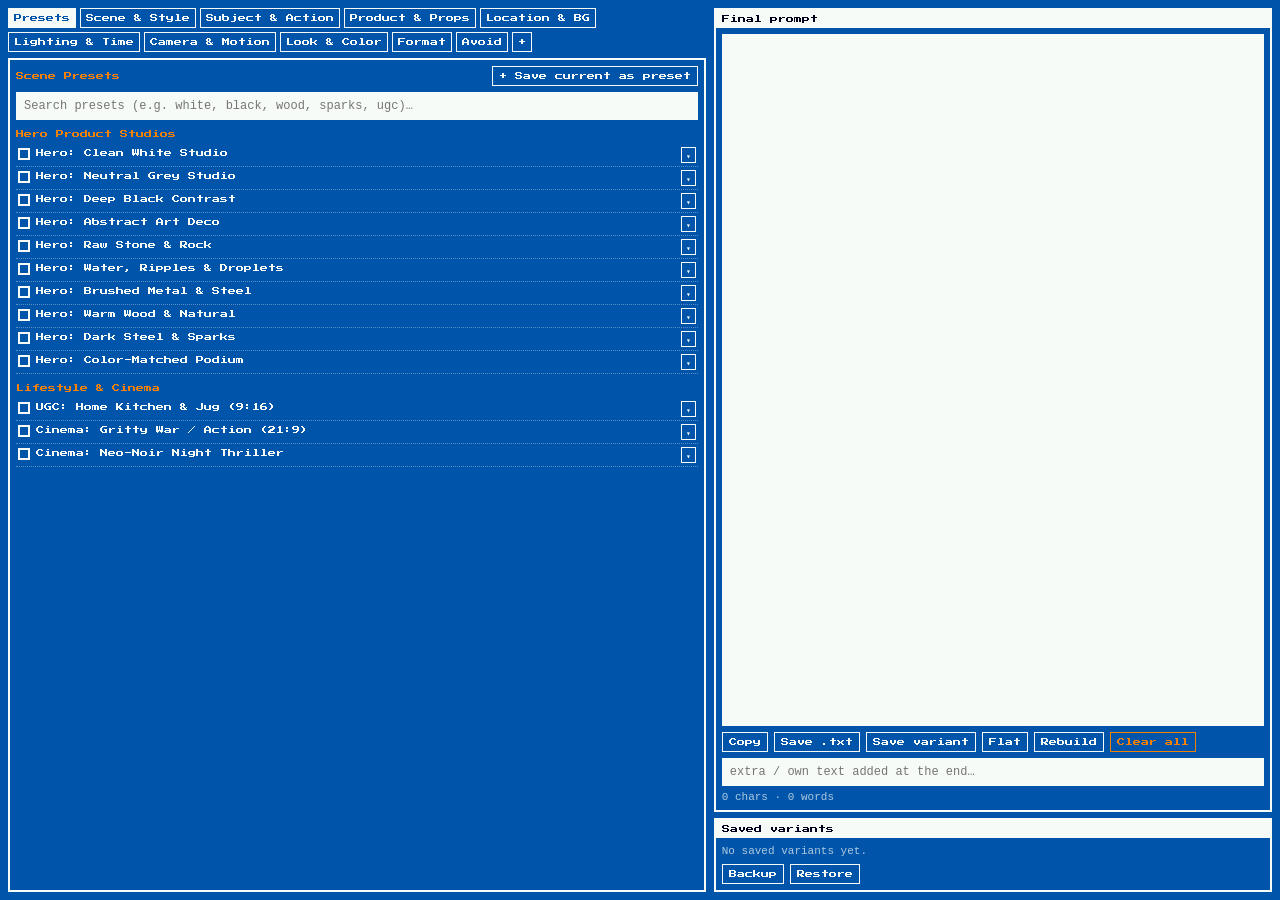
==== commit 046fc1f2: "Update promptmaker.html" ====
--- a/promptmaker.html
+++ b/promptmaker.html
@@ -9,7 +9,7 @@
 :root{--b:#0055aa;--k:#00001c;--w:#f7fbf7;--o:#f38204;--m:ui-monospace,Menlo,Consolas,'Courier New',monospace}
 *{box-sizing:border-box;margin:0;padding:0}
 html,body{height:100%;background:var(--b);color:var(--w);font:8px/12px 'Press Start 2P',monospace;overflow:hidden}
-#app{display:grid;grid-template-columns:minmax(0,1.2fr) minmax(0,1fr);gap:8px;height:100%;padding:8px}
+#app{display:grid;grid-template-columns:minmax(0,1.25fr) minmax(0,1fr);gap:8px;height:100%;padding:8px}
 @media(max-width:720px){#app{grid-template-columns:1fr;grid-template-rows:1fr 1fr;overflow:auto}}
 .col{display:flex;flex-direction:column;min-height:0;min-width:0;gap:6px}
 .box{border:2px solid var(--w);padding:6px;min-height:0}
@@ -23,9 +23,22 @@
 .gh{display:flex;gap:6px;align-items:center;margin:8px 0 4px;color:var(--o)}.gh>span:first-child{flex:1}
 .row{display:flex;gap:6px;align-items:flex-start;padding:3px 2px;border-bottom:1px dotted rgba(247,251,247,.35);cursor:pointer}.row:hover{background:rgba(247,251,247,.1)}
 .cb{flex:none;width:12px;height:12px;border:2px solid var(--w);margin-top:1px}.row.on .cb{background:var(--o);border-color:var(--w);box-shadow:inset 0 0 0 2px var(--k)}
-.row .tx{flex:1;min-width:0}.row .tx b{font-weight:400}.row .tx small{display:block;font:11px/14px var(--m);opacity:.75;margin-top:2px;word-break:break-word}
+.row .tx{flex:1;min-width:0}.row .tx b{font-weight:400}
+.row .tx small{display:none;font:11px/14px var(--m);opacity:.78;margin-top:2px;word-break:break-word}
+.row.open .tx small{display:block}
+.row .tx .asg{display:block;font:10px/13px var(--m);color:var(--o);margin-top:2px;word-break:break-word}
 .row img{width:40px;height:40px;object-fit:cover;border:1px solid var(--w);flex:none}
 .mini{border:1px solid var(--w);padding:1px 4px;color:var(--w);cursor:pointer;flex:none}.mini:hover{background:var(--w);color:var(--b)}
+.cbar{display:flex;flex-wrap:wrap;gap:4px;align-items:center;padding:5px;margin-bottom:6px;border:1px solid var(--o);background:rgba(0,0,28,.35)}
+.cbar>span{color:var(--o);margin-right:2px}
+.cpill{display:inline-flex;align-items:center;gap:4px;border:1px solid var(--w);padding:2px 5px;cursor:pointer;background:none;color:var(--w);font:inherit}
+.cpill.on{background:var(--o);color:var(--k);border-color:var(--w)}
+.cpill img{width:14px;height:14px;object-fit:cover;border:1px solid currentColor}
+.cpill i{font-style:normal;opacity:.85}
+.srch{display:flex;gap:4px;margin-bottom:6px}.srch input{flex:1}
+.sec-box{border-top:1px solid rgba(247,251,247,.4);margin-top:8px;padding-top:6px}
+.sec-hdr{display:flex;align-items:center;gap:6px;margin-bottom:4px;color:var(--o);background:rgba(0,0,28,.35);padding:3px 5px;border-left:3px solid var(--o)}
+.sec-hdr>span:first-child{flex:1}
 input[type=text],textarea,select{font:12px/16px var(--m);background:var(--w);color:var(--k);border:2px solid var(--w);padding:4px 6px;width:100%;outline:0}
 input:focus,textarea:focus{border-color:var(--o)}
 #out{flex:1;min-height:90px;resize:none}
@@ -40,17 +53,6 @@
 .dlg .ttl{margin:0}.dlg .bd{padding:8px}.dlg label{display:block;margin-bottom:8px}.dlg label i{display:block;font-style:normal;margin-bottom:3px;color:var(--o)}
 .dlg .bt{display:flex;gap:8px;justify-content:center;padding:0 8px 8px;flex-wrap:wrap}
 .dim{opacity:.7;font:11px/14px var(--m)}
-.row .tx .asg{display:block;font:10px/13px var(--m);color:var(--o);margin-top:2px;word-break:break-word}
-.cbar{display:flex;flex-wrap:wrap;gap:4px;align-items:center;padding:5px;margin-bottom:6px;border:1px solid var(--o);background:rgba(0,0,28,.35)}
-.cbar>span{color:var(--o);margin-right:2px}
-.cpill{display:inline-flex;align-items:center;gap:4px;border:1px solid var(--w);padding:2px 5px;cursor:pointer;background:none;color:var(--w);font:inherit}
-.cpill.on{background:var(--o);color:var(--k);border-color:var(--w)}
-.cpill img{width:14px;height:14px;object-fit:cover;border:1px solid currentColor}
-.cpill i{font-style:normal;opacity:.85}
-.srch{display:flex;gap:4px;margin-bottom:6px}
-.srch input{flex:1}
-.row .tx small{display:none}
-.row.open .tx small{display:block}
 </style>
 </head>
 <body>
@@ -81,47 +83,353 @@
 <script>
 const $=s=>document.querySelector(s),E=(t,c,x)=>{const e=document.createElement(t);if(c)e.className=c;if(x!=null)e.textContent=x;return e};
 let un=0;const uid=()=>'i'+Date.now().toString(36)+(un++).toString(36)+Math.random().toString(36).slice(2,4);
-const C=(id,n,arr,o)=>Object.assign({id,n,k:'list',g:[{n:'',it:arr.map(a=>({id:uid(),n:a[0],d:a[1]}))}]},o||{});
-const D0old=()=>({v:1,sel:{},loc:'',cg:{a:null,b:null,c:null},ex:'',fmt:'flat',vars:[],cats:[
-C('type','Type',[['movie','cinematic feature film still, high production value'],['fashion photography','high-end fashion photography editorial, magazine-quality styling'],['product hero photography','product hero photography, premium commercial advertising shot, flawless showcase of the product'],['puppet doll theatre','puppet doll theatre, handcrafted puppets on a miniature stage, felt and fabric textures, visible rods and strings'],['pixar style cartoon','Pixar-style 3D animated cartoon, expressive characters, soft subsurface shading, warm cinematic lighting'],['manga','black-and-white manga illustration, bold ink linework, screentone shading, dynamic composition'],['anime','anime style, cel-shaded characters, vibrant colors, detailed painted backgrounds'],['noir','film noir, high-contrast black-and-white, deep shadows, smoky atmosphere'],['tv show','TV series episode frame, broadcast television look, polished 16:9 composition']]),
-C('cam','Camera settings',[['imax','shot on IMAX large-format camera, ultra-high resolution, immersive scale'],['shallow depth of field','shallow depth of field, creamy bokeh, subject sharply isolated'],['wide angle','wide-angle lens, expansive field of view, slight perspective distortion'],['hand held','handheld camera, subtle natural shake, documentary feel'],['steady cam','smooth Steadicam movement following the subject'],['fpv drone fly over','FPV drone fly-over, fast fluid aerial movement skimming over the scene'],['spin','spinning camera rotation, dizzying 360-degree twirl'],['tilt up','camera slowly tilts up, revealing the scene from bottom to top'],['tilt down','camera slowly tilts down, revealing the scene from top to bottom'],['span around','camera sweeps around the subject in a smooth orbit'],['macro shot','macro shot, tiny details in razor-sharp focus'],['extreme close up','extreme close-up filling the frame with fine detail'],['close up','close-up shot, emotive detail']]),
-C('frame','Shot framing',[['establishing shot','wide establishing shot showing the full environment'],['medium shot','medium shot, subject framed from the waist up'],['full body','full-body shot, subject entirely in frame'],['over the shoulder','over-the-shoulder shot'],['low angle','low-angle shot looking up, heroic perspective'],['high angle','high-angle shot looking down'],['top-down','top-down overhead view'],['dutch angle','tilted dutch angle, unsettling tension'],['POV','first-person point-of-view shot'],['symmetrical','perfectly symmetrical centered composition']]),
-C('lens','Lens',[['24mm','24mm lens'],['35mm','35mm lens, natural wide perspective'],['50mm','50mm lens, natural perspective'],['85mm portrait','85mm portrait lens, flattering compression'],['anamorphic','anamorphic lens, horizontal flares and oval bokeh'],['fisheye','fisheye lens, strong barrel distortion'],['telephoto','telephoto lens, compressed background']]),
-C('aes','Aesthetic',[['war movie','gritty war movie aesthetic, desaturated tones, dust and smoke, battle-worn textures'],['arizona','Arizona southwest landscape, red rock mesas, saguaro cacti, dusty desert highways'],['florida','Florida subtropical vibe, pastel buildings, palm trees, humid coastal light'],['texas','Texas heartland aesthetic, wide plains, ranches, dusty roads, Americana'],['art deco','Art Deco design, geometric patterns, gold and black ornamentation, streamlined glamour'],['brutalist','brutalist architecture, raw concrete monoliths, stark geometry'],['sci-fi','science fiction aesthetic, futuristic technology, sleek surfaces, holographic displays'],['retro','retro 1980s aesthetic, analog gadgets, neon accents, nostalgic design'],['vintage','vintage mid-century look, faded tones, aged materials, nostalgic atmosphere'],['metropolis','sprawling futuristic metropolis, towering skyscrapers, dense vertical city'],['antarctic','Antarctic polar landscape, endless ice, blue glaciers, stark white emptiness'],['winter','winter season, snow, bare trees, frosty air'],['spring','spring season, blossoming trees, fresh green growth, soft light'],['summer','summer season, lush greenery, bright warm days'],['autumn','autumn season, falling orange leaves, golden foliage, crisp air'],['desert','vast desert, rolling dunes, heat haze, sun-bleached colors']]),
-C('mood','Mood',[['tense','tense, suspenseful mood'],['dreamy','dreamy, ethereal mood'],['melancholic','melancholic, quiet mood'],['epic','epic, grand mood'],['playful','playful, lighthearted mood'],['eerie','eerie, unsettling mood'],['cozy','warm, cozy, intimate mood'],['gritty','gritty, raw, realistic mood'],['luxurious','luxurious, elegant, premium mood']]),
-C('weather','Weather',[['sunny','clear sunny weather, bright sun, crisp shadows'],['cloudy','overcast cloudy sky, soft diffused light'],['fog','thick fog, low visibility, atmospheric depth'],['mist','light mist drifting in the air, soft haze'],['humidity','humid air, damp surfaces, heavy atmosphere, glistening skin'],['rainy','rain falling, wet reflective surfaces, puddles'],['snowy','snowfall, snow-covered surroundings'],['windy','strong wind, moving hair and clothing, swaying trees'],['freezing','freezing temperatures, visible breath, frost on surfaces'],['cold','cold crisp weather, cool tones'],['warm','warm pleasant weather, soft golden warmth'],['hot','scorching heat, heat haze, shimmering air']]),
-C('time','Time of day',[['night','nighttime, dark sky, deep shadows, artificial light sources'],['late afternoon','late afternoon, low warm sun, long shadows'],['noon','midday, high sun, strong overhead light'],['morning','early morning, fresh soft light, gentle haze'],['blue hour','blue hour twilight, deep blue sky'],['dawn','dawn, first light on the horizon']],{s:1}),
-C('light','Light set up',[['dramatic studio','dramatic studio lighting, strong key light, deep contrast, controlled shadows'],['dramatic outdoor','dramatic outdoor lighting, strong directional natural light, high contrast'],['street lights','street lights casting pools of sodium-vapor glow'],['studio 3 point lights','classic three-point studio lighting: key, fill and rim light'],['sun only','natural sunlight only, no artificial lights'],['moonlight only','lit only by cool silver moonlight'],['indoor light','warm indoor practical lighting, lamps and ambient interior glow'],['light beam','visible volumetric light beam cutting through the atmosphere, god rays'],['light leak','analog film light leaks, warm orange flare along the edges'],['golden hour','golden hour, warm low-angle sunlight, soft glow, long shadows']]),
-{id:'color',n:'Color grade',k:'color',g:[]},
-{id:'loc',n:'Location',k:'loc',g:[]},
-{id:'char',n:'Character',k:'list',grp:1,g:[{n:'Project 1',it:[]}]},
-C('act','Action',[['sitting','sitting calmly'],['running','running at full speed, dynamic motion'],['walking','walking steadily'],['fighting','fighting, intense physical combat'],['holding','holding {item} in hand, product clearly visible'],['climbing','climbing, hands gripping the surface'],['upstairs','walking upstairs'],['lifting weights','lifting heavy weights, strained muscles'],['jumping','jumping in mid-air'],['skateboarding','skateboarding, mid-trick'],['swimming','swimming, water splashing'],['sneaking','sneaking quietly, careful steps'],['hiding','hiding, peeking from cover'],['looking after','looking after someone or something with a watchful, protective gaze']]),
-{id:'item',n:'Item',k:'list',grp:1,g:[
- {n:'Filtering jugs',it:[['Prisma','Prisma water filtering jug'],['Crystal','Crystal water filtering jug'],['Atria','Atria water filtering jug'],['Luna','Luna water filtering jug']].map(a=>({id:uid(),n:a[0],d:a[1]}))},
- {n:'Water filtering bottles',it:[['Soft','Soft water filtering bottle'],['Solid','Solid water filtering bottle'],['Solid Steel','Solid Steel water filtering bottle']].map(a=>({id:uid(),n:a[0],d:a[1]}))},
- {n:'Thermal',it:[['Switch Duo','Switch Duo thermal bottle'],['Easy','Easy thermal bottle']].map(a=>({id:uid(),n:a[0],d:a[1]}))}]},
-C('logo','Logo',[['dafi','Dafi brand logo'],['wodostacja','Wodostacja brand logo'],['flow comfort','Flow Comfort brand logo']]),
-C('logoact','What logo does',[['embroidered on hat','logo embroidered on a cap, visible stitched thread detail'],['embroidered on sleeve','logo embroidered on the sleeve'],['embroidered on chest','logo embroidered on the chest'],['embroidered on shoes','logo embroidered on the shoes'],['printed all around clothing','logo repeated as an all-over print pattern on the clothing'],['printed all around hat','logo repeated as an all-over print pattern on the hat'],['printed all around shoes','logo repeated as an all-over print pattern on the shoes']]),
-C('other','Other',[['subtle texture imperfections','subtle texture imperfections, natural surface detail, not overly clean'],['bad tv warp','bad TV warp, wobbling CRT distortion, scanline glitches'],['VHS quality','VHS tape quality, tracking noise, soft color bleed, analog grain'],['4K','4K ultra-sharp resolution'],['film grain','35mm film grain'],['halation','halation glow around bright highlights'],['lens flare','cinematic lens flare'],['motion blur','natural motion blur']]),
-C('ratio','Aspect ratio',[['16:9','aspect ratio 16:9'],['9:16','vertical aspect ratio 9:16'],['21:9','ultra-wide aspect ratio 21:9'],['1:1','square aspect ratio 1:1'],['4:5','portrait aspect ratio 4:5']],{s:1}),
-C('avoid','Avoid',[['no text','no text, no watermarks, no captions'],['no deformed hands','no deformed hands, no extra fingers or limbs'],['no blur','no unwanted blur'],['no plastic skin','no plastic or airbrushed skin'],['no oversaturation','no oversaturated colors']])
-]});
-const ND={"type":[["UGC smartphone video","authentic UGC smartphone video, vertical, natural and unpolished"],["documentary b-roll","cinematic documentary b-roll, observational and natural"],["lifestyle advertising","lifestyle advertising campaign, aspirational real-life moments"],["corporate commercial","polished corporate commercial, clean and trustworthy"],["social media reel","fast-paced social media reel, scroll-stopping visuals"],["studio catalogue shot","clean studio catalogue shot on a seamless backdrop"],["behind the scenes","behind-the-scenes on set look with real crew atmosphere"]],"cam":[["dolly in","slow dolly-in toward the subject"],["dolly out","slow dolly-out away from the subject"],["push-in","gentle push-in, increasing intimacy"],["tracking shot","smooth lateral tracking shot following the subject"],["crane up","crane shot rising upward to reveal the scene"],["crane down","crane shot descending toward the subject"],["orbit 360","camera orbits 360 degrees around the subject"],["whip pan","fast whip pan transition"],["rack focus","rack focus shifting from foreground to subject"],["static locked-off","static locked-off camera, no movement"],["gimbal follow","smooth gimbal follow shot"],["slow pan","slow pan across the scene"],["parallax slide","parallax slider move revealing depth between foreground and background"]],"other":[["natural skin texture","natural skin texture with visible pores and fine detail"],["flyaway hairs","natural flyaway hairs and fine baby hairs"],["fabric detail","realistic fabric weave and wrinkles"],["dust particles","dust particles floating in the light"],["lens dirt","subtle lens smudges and imperfections"],["realistic hands","anatomically correct natural hands with five fingers"],["natural imperfections","natural asymmetry and everyday imperfections"]],"act":[["petting pet","gently petting {pet}"],["walking pet","walking {pet} on a leash"],["playing fetch","playing fetch with {pet}"],["feeding pet","feeding {pet}"],["pet water bowl","filling the water bowl of {pet} with fresh filtered water"],["pet drinking","{pet} drinking water from a bowl"],["hugging pet","hugging {pet} affectionately"],["pet on lap","{pet} resting on the lap"],["brushing pet","brushing {pet}"],["training pet","training {pet} to sit and giving a treat"],["pet sleeping beside","{pet} sleeping peacefully beside the person"],["playing with toy","playing with {pet} using a toy"],["carrying pet","carrying {pet} in the arms"],["pet at window","{pet} watching from the windowsill"],["pet greeting at door","{pet} greeting the person at the door"],["drinking water","drinking a glass of water, refreshed"],["pouring water","pouring water into a glass"],["filling bottle","filling a bottle at a water station"],["unboxing","unboxing a product with curiosity"],["cheers","clinking glasses or bottles together"],["talking to camera","talking directly to the camera"],["working on laptop","working on a laptop"],["cooking","cooking in the kitchen"],["stretching","stretching before a workout"]],"places":[["Christmas living room","a cozy living room at Christmas, softly glowing tree lights creating warm golden bokeh, beige tones"],["Christmas dinner table","a candle-lit family dinner table with a decorated Christmas tree behind, warm amber light"],["Apartment entrance hall","a modern apartment entrance hall with an open dark wooden door leading to a bright white stairwell, a coat rack with jackets and hats, a shoe bench and a grey fluffy rug"],["Glass office with big windows","a bright modern office with floor-to-ceiling steel-framed windows overlooking green trees, warm sunlight and beige columns"],["Open-plan office kitchen","a modern open-plan office kitchen with warm oak cabinetry, white marble countertops and large sunlit windows"],["Grey studio backdrop with sun gobo","a seamless light-grey studio backdrop with hard window-gobo sunlight shadows across the wall and floor"],["Dusk living room with fireplace","a cozy modern living room at dusk with a lit fireplace, pendant lamp, candle, bookshelves and a large window with snowy pines, warm amber low light"],["Modern gym with copper mirrors","a bright modern boutique gym with copper-framed mirrors, orange leather machines, tall windows and warm sunlight"],["Hospital corridor with water station","a bright modern hospital corridor with tall windows, long sunlit floor shadows and a stainless-steel wall-mounted water station"],["Neon gym, diagonal panels","a dark gym with vivid neon pink, orange and blue diagonal wall panels, dumbbell racks, barbells and kettlebells"],["High-rise apartment, city view","a high-rise apartment with a large window and a hazy city skyline view in daylight"],["Industrial production hall","a bright modern production hall with blue industrial machines, screen control panels and warning-light towers"],["Premium car showroom","a premium car showroom with exposed concrete columns, floor-to-ceiling glass, a polished stone table and dark SUVs parked behind"],["White studio with softboxes","a white photo studio with large softboxes and white cubes, clean high-key lighting"],["City park under live oaks","a sunlit city park under huge spreading live oak trees, green lawn, benches and dappled light, with a picnic blanket on the grass"],["Modern kitchen","a bright modern kitchen with a clean countertop and natural light from a window"],["Office water cooler corner","an office corner with a water dispenser, plants and a glass wall"],["School corridor","a bright school corridor with lockers and a water fountain"],["Airport lounge","a modern airport lounge with large windows and planes outside"],["Hotel lobby","an elegant hotel lobby with warm lighting and marble floors"],["Warehouse / logistics hall","a large logistics warehouse with high shelving and pallets"],["Rooftop terrace at sunset","a rooftop terrace overlooking a city at sunset"],["Beach promenade","a sunny seaside promenade with palm trees and the sea in the background"],["Mountain trail","a scenic mountain hiking trail with a wide valley view"],["Supermarket aisle","a bright supermarket aisle with shelves of bottled water"]],"chars":[{"n":"Home & family","it":[["Halina","Halina, a warm woman in her late 60s with a chin-length silver-gray bob and side part, deep smile lines, brown eyes, rosy cheeks, kind genuine smile",{"id":"ch_halina","gen":"f","rf":0}],["Magda","Magda, a woman in her mid-30s with shoulder-length wavy dark-brown hair, brown eyes, fair skin, bright open laugh",{"id":"ch_magda","gen":"f","rf":0}],["Piotr","Piotr, a man in his late 30s with short dark-brown hair and a full neatly trimmed beard, warm relaxed expression",{"id":"ch_piotr","gen":"m","rf":0}],["Zosia","Zosia, a girl of about 8 with long straight light-brown hair with golden highlights and a bright cheerful smile",{"id":"ch_zosia","gen":"f","rf":0}],["Antek","Antek, a boy of about 6 with short blond hair and a joyful laughing smile",{"id":"ch_antek","gen":"m","rf":0}],["Zbigniew","Zbigniew, a man in his mid-60s with short gray hair, a trimmed gray-white beard, round dark-framed glasses and weathered ruddy skin",{"id":"ch_zbigniew","gen":"m","rf":0}],["Marta","Marta, a woman in her early 40s with long wavy dark-brown hair with caramel highlights, brown eyes, soft pensive expression",{"id":"ch_marta","gen":"f","rf":0}]]},{"n":"Office & business","it":[["Michał","Michał, a man in his late 30s with short swept-back brown hair, light stubble, round tortoiseshell glasses, warm confident smile and lightly tanned skin",{"id":"ch_michal","gen":"m","rf":0}],["Ewa","Ewa, a woman in her early 40s with light-brown wavy hair tied back in a loose bun with loose strands, fair skin, calm focused expression",{"id":"ch_ewa","gen":"f","rf":0}],["Karolina","Karolina, a woman in her mid-30s with a short glossy black bob with side-swept fringe, light blue eyes, defined brows and an intense serious gaze",{"id":"ch_karolina","gen":"f","rf":0}],["Jan","Jan, a man in his mid-40s with tousled medium-brown hair graying at the temples, light stubble, blue-gray eyes and a serious composed expression",{"id":"ch_jan","gen":"m","rf":0}],["Mei","Mei, a woman in her mid-30s of East Asian appearance with long straight black hair and side-swept bangs, bold red lipstick and a poised confident gaze",{"id":"ch_mei","gen":"f","rf":0}]]},{"n":"Fitness & gym","it":[["Robert","Robert, a very muscular bald man in his mid-50s with a thick gray-white goatee, tanned weathered skin and a big warm grin",{"id":"ch_robert","gen":"m","rf":0}],["Paweł","Paweł, a man in his mid-30s with short brown hair, a full trimmed beard, athletic muscular build and a serious confident gaze",{"id":"ch_pawel","gen":"m","rf":0}],["Natalia","Natalia, a woman in her late 20s with a high ponytail of light-brown hair, green-gray eyes, toned athletic build and a subtle confident smile",{"id":"ch_natalia","gen":"f","rf":0}],["Julia","Julia, a woman in her mid-20s with wavy shoulder-length blonde hair, athletic build and a playful cheeky smirk",{"id":"ch_julia","gen":"f","rf":0}],["Bartek","Bartek, a man in his late 20s with a short fade haircut and textured light-brown top, light stubble, athletic build and a confident smile",{"id":"ch_bartek","gen":"m","rf":0}]]},{"n":"Service & healthcare","it":[["Adam","Adam, a man in his early 30s with short neatly styled dark-brown hair, a short stubble beard, warm friendly smile and a broad-shouldered athletic build",{"id":"ch_adam","gen":"m","rf":0}],["Anna","Anna, a woman in her early 30s with blonde hair tied back in a low bun, light eyes, fair skin and a calm composed expression",{"id":"ch_anna","gen":"f","rf":0}],["Kamil","Kamil, a man in his late 20s with short side-swept light-blond hair with faded sides, clean-shaven, fair skin, light eyes and an athletic build",{"id":"ch_kamil","gen":"m","rf":0}]]},{"n":"Outdoor & lifestyle","it":[["Ola","Ola, a woman around 30 with messy brunette hair in a top bun, hazel-green eyes, a soft friendly smile and an athletic build",{"id":"ch_ola","gen":"f","rf":0}]]}],"outfit":[{"n":"Women's wardrobe","gen":"f","it":[["Chunky knit sweater","an oversized chunky knit sweater with relaxed trousers"],["Smart-casual office","a knit sweater over a white collared shirt with pleated high-waist trousers and a leather belt"],["White shirt & trousers","a crisp white button-up shirt with high-waist tailored trousers"],["Tailored blazer","a tailored beige blazer over a silk blouse"],["Power suit","a navy tailored blazer and trousers power suit"],["Trench coat","a beige trench coat over a knit sweater and jeans"],["Denim look","a denim jacket, white t-shirt and blue jeans"],["Leather jacket","a black leather jacket with a white tee and black jeans"],["Loungewear","soft cozy loungewear: hoodie and sweatpants"],["Athleisure","a sports bra or fitted top with leggings and an oversized t-shirt"],["Yoga set","a fitted yoga top and high-waist leggings"],["Running outfit","running leggings, a technical top and a light windbreaker"],["Summer linen dress","a flowing summer linen dress with sandals"],["Floral midi dress","a floral midi dress with white sneakers"],["Little black dress","an elegant little black dress"],["Evening dress","an elegant long evening dress"],["Winter puffer","a puffer jacket with a wool scarf and beanie"],["Raincoat","a bright yellow raincoat with rubber boots"],["Hiking gear","a technical shell jacket, trekking trousers and hiking boots"],["Christmas sweater","a Nordic Christmas knit sweater with snowflake pattern"],["Medical scrubs","mint-green medical scrubs"],["Apron over casual","a canvas apron over casual clothes"],["Cardigan & top","a soft cardigan over a cream top with jeans"],["Swimwear","a stylish swimsuit with a light cover-up"]]},{"n":"Men's wardrobe","gen":"m","it":[["Black polo & cargo","a black polo shirt with black cargo trousers and work boots"],["Navy polo & chinos","a navy polo shirt with beige chinos"],["White linen shirt","a white linen button-up shirt with rolled sleeves and jeans"],["Turtleneck & jeans","a black merino turtleneck with blue jeans"],["Charcoal suit","a charcoal suit with a white shirt, no tie"],["Suit & tie","a dark suit with a white shirt and tie"],["Tuxedo","a black tuxedo with bow tie"],["Denim jacket","a denim jacket over a white t-shirt"],["Leather jacket","a black leather jacket with a gray tee"],["Bomber jacket","a bomber jacket with a plain tee and dark jeans"],["Hoodie & joggers","a hoodie with joggers and sneakers"],["Gym wear","a fitted sports t-shirt with athletic shorts"],["Tank top gym","a performance tank top with shorts"],["Running outfit","a technical running shirt, shorts and a light windbreaker"],["Winter parka","a hooded winter parka over a knit sweater"],["Wool overcoat","a long wool overcoat over a turtleneck"],["Christmas sweater","a Nordic Christmas knit sweater"],["Flannel & boots","a flannel shirt with jeans and boots"],["Hi-vis workwear","a hi-vis work jacket, work trousers and safety boots"],["Coveralls","durable work coveralls"],["Lab coat","a white lab coat over a shirt"],["Medical scrubs","navy medical scrubs"],["Summer casual","a short-sleeve summer shirt with shorts"],["Hiking gear","a technical shell jacket, trekking trousers and hiking boots"]]},{"n":"Branded & workwear","gen":"*","it":[["Dafi service uniform","a black polo shirt with a white Dafi drop logo embroidered on the chest, black cargo trousers and black leather work boots"],["Dafi cap","a cap with an embroidered Dafi drop logo"],["Dafi tee","a plain t-shirt with a small Dafi drop logo on the chest"],["Wodostacja service jacket","a dark service jacket with a Wodostacja logo on the chest"],["Flow Comfort hoodie","a hoodie with a Flow Comfort logo on the chest"],["Sales rep look","a white shirt with a small drop logo on the collar and a navy crossbody bag"]]},{"n":"Signature outfits","gen":"own","it":[["Halina — signature","a beige knit cardigan over a cream top",{"c":"ch_halina"}],["Magda — signature","a navy Nordic Christmas sweater with white snowflakes and a red pattern band",{"c":"ch_magda"}],["Piotr — signature","a dark green knit sweater",{"c":"ch_piotr"}],["Zosia — signature","a navy Nordic sweater with white snowflakes and a red collar",{"c":"ch_zosia"}],["Antek — signature","a navy sweater with white snowflakes and a red collar",{"c":"ch_antek"}],["Zbigniew — signature","a dark olive hooded winter parka over an olive knit sweater and dark trousers",{"c":"ch_zbigniew"}],["Marta — signature","an oversized chunky beige knit sweater with black trousers",{"c":"ch_marta"}],["Michał — signature","a white linen button-up shirt with rolled sleeves, a small navy water-drop logo on the collar and a navy crossbody bag strap",{"c":"ch_michal"}],["Ewa — signature","a beige knit sweater over a white collared shirt, brown pleated high-waist trousers, a tan leather belt with a gold buckle, a thin gold watch and bracelet",{"c":"ch_ewa"}],["Karolina — signature","an oversized black button-up shirt with black trousers",{"c":"ch_karolina"}],["Jan — signature","a black merino turtleneck with blue jeans",{"c":"ch_jan"}],["Mei — signature","a cream tailored blazer over a simple top",{"c":"ch_mei"}],["Robert — signature","a fitted black t-shirt and black athletic shorts",{"c":"ch_robert"}],["Paweł — signature","a gradient teal-to-orange sports t-shirt, black shorts and black sneakers",{"c":"ch_pawel"}],["Natalia — signature","a colorful pink-orange-purple gradient sports tank top and leggings",{"c":"ch_natalia"}],["Julia — signature","a charcoal oversized t-shirt over a white sports top with beige leggings",{"c":"ch_julia"}],["Bartek — signature","a light-blue crew-neck t-shirt with charcoal gym shorts",{"c":"ch_bartek"}],["Adam — signature","a black polo shirt with a white drop logo on the chest, black cargo trousers and black leather work boots",{"c":"ch_adam"}],["Anna — signature","mint-green medical scrubs (V-neck top and trousers)",{"c":"ch_anna"}],["Kamil — signature","a navy pique polo shirt",{"c":"ch_kamil"}],["Ola — signature","an olive-green sports crop tank top with beige leggings",{"c":"ch_ola"}]]}],"acc":[["round glasses","round tortoiseshell glasses"],["thin-rim glasses","thin black-rimmed glasses"],["sunglasses","stylish sunglasses"],["gold watch","a thin gold wristwatch"],["smartwatch","a smartwatch"],["bracelet","a delicate bracelet"],["stud earrings","small stud earrings"],["crossbody bag","a navy crossbody bag"],["backpack","a minimalist backpack"],["baseball cap","a baseball cap"],["beanie","a knit beanie"],["scarf","a wool scarf"],["headphones","over-ear headphones"],["lanyard badge","a lanyard with an ID badge"],["gym towel","a towel over the shoulder"],["apron","a work apron"],["gloves","work gloves"]],"pet":[{"n":"Dogs","it":[["Labrador Retriever","a friendly yellow Labrador Retriever"],["Golden Retriever","a fluffy Golden Retriever"],["German Shepherd","a German Shepherd"],["French Bulldog","a French Bulldog with bat ears"],["Beagle","a tricolor Beagle"],["Border Collie","a black-and-white Border Collie"],["Siberian Husky","a Siberian Husky with blue eyes"],["Poodle","a curly Poodle"],["Dachshund","a Dachshund"],["Welsh Corgi","a Welsh Corgi"],["Yorkshire Terrier","a small Yorkshire Terrier"],["Chihuahua","a tiny Chihuahua"],["Shih Tzu","a long-haired Shih Tzu"],["Boxer","a muscular Boxer"],["Cocker Spaniel","a Cocker Spaniel with long ears"],["Jack Russell Terrier","an energetic Jack Russell Terrier"],["Pug","a wrinkly Pug"],["Samoyed","a fluffy white Samoyed"],["Mixed-breed dog","a friendly mixed-breed dog"]]},{"n":"Cats","it":[["Domestic tabby cat","a domestic tabby cat"],["British Shorthair","a round-faced British Shorthair"],["Maine Coon","a large fluffy Maine Coon"],["Persian","a long-haired Persian cat"],["Siamese","a Siamese cat with blue eyes"],["Ragdoll","a Ragdoll cat"],["Bengal","a spotted Bengal cat"],["Sphynx","a hairless Sphynx cat"],["Scottish Fold","a Scottish Fold with folded ears"],["Russian Blue","a Russian Blue cat"],["Norwegian Forest cat","a Norwegian Forest cat"],["Black cat","a sleek black cat"]]},{"n":"Small pets, birds & others","it":[["Rabbit","a fluffy rabbit"],["Hamster","a small hamster"],["Guinea pig","a guinea pig"],["Budgerigar","a colorful budgerigar"],["Cockatiel","a cockatiel"],["Parrot","a vivid parrot"],["Goldfish","a goldfish in an aquarium"],["Turtle","a pet turtle"],["Ferret","a playful ferret"],["Chinchilla","a soft chinchilla"],["Horse","a horse"]]}],"pose":[["standing facing camera","standing facing the camera with arms relaxed at the sides"],["hands in pockets","standing casually with hands in pockets"],["arms crossed","standing with arms crossed, confident stance"],["looking off-camera smiling","looking off-camera with a warm smile, three-quarter view"],["side profile","side profile view looking forward"],["over the shoulder","glancing back over the shoulder at the camera"],["walking toward camera","walking toward the camera at a natural pace"],["walking away","walking away from the camera, seen from behind"],["sofa, reaching for phone","sitting on a sofa leaning sideways to reach a phone on the coffee table"],["sitting on bench","sitting on a bench with elbows on knees"],["seated, pushing glass to camera","seated at a stone table, pushing a glass of water across the table toward the camera"],["holding glass toward camera","holding a glass of clear water out toward the camera, glass in sharp focus"],["handshake","shaking hands, looking off to the side with a smile"],["pressing dispenser","pressing a water dispenser button with one finger while holding a glass under the spout"],["carrying water pack","carrying a heavy shrink-wrapped pack of water bottles with a bent back, strained effort"],["cheers POV","POV shot of two people clinking bottles, one arm reaching toward the camera"],["offering bottle (picnic)","sitting cross-legged on a picnic blanket, extending a bottle toward the camera"],["back-to-back with bottles","standing back-to-back, each extending a thermal bottle toward the camera"],["products fanned at chest","holding three product packs fanned out at chest height, facing the camera"],["biceps curl on bench","seated on a gym bench performing a dumbbell biceps curl while looking at the camera"],["gym, bottle in hand","standing relaxed in the gym, smiling, holding a bottle at the side"],["laughing around table","laughing together around a dinner table, looking off-camera"],["close-up smiling at camera","close-up of the face smiling directly into the camera"],["leaning toward box","leaning toward a cardboard box, smiling, in profile"],["sitting on stairs","sitting on stairs, relaxed"],["leaning on wall","leaning casually against a wall"],["arms raised","arms raised in celebration"],["drinking water","drinking from a glass of water, eyes closed in refreshment"],["kneeling","kneeling down to eye level"]],"expr":[["smiling warmly","warm genuine smile"],["laughing","laughing openly"],["cheeky smirk","cheeky playful smirk"],["serious gaze","serious intense gaze"],["pensive","pensive thoughtful expression"],["calm composed","calm composed expression"],["surprised","pleasantly surprised expression"],["strained effort","strained effortful expression"],["relieved","relieved, refreshed expression"],["confident","confident expression"],["tired","tired weary expression"],["curious","curious expression"]],"arch":[["Art Deco (USA / Europe, 1920s–30s)","Art Deco exterior: stepped setback tower, vertical piers, geometric ornament, gilded metal details, limestone and terracotta facade",{"i":"Art Deco interior: marble floors in geometric patterns, brass and chrome fixtures, lacquered wood, sunburst motifs, glamorous symmetrical lobby"}],["Bauhaus / International Style (Germany, 1920s–30s)","Bauhaus exterior: white cubic volumes, flat roof, ribbon windows, steel and glass curtain walls, no ornament",{"i":"Bauhaus interior: open functional plan, tubular steel furniture, primary-color accents, plain white walls, abundant daylight"}],["California mid-century modern (USA, 1950s)","mid-century modern house exterior: low flat roof with deep overhangs, post-and-beam frame, floor-to-ceiling glass, courtyard pool, Palm Springs light",{"i":"mid-century modern interior: open plan with walnut paneling, Eames-style furniture, sunken living room, terrazzo floors, warm orange accents"}],["Googie / Space Age (USA, 1950s–60s)","Googie space-age exterior: swooping cantilevered roofs, starburst and boomerang shapes, neon signs, glass walls, chrome",{"i":"Googie interior: curved booths, terrazzo, chrome trim, pastel turquoise and pink, atomic-age lamps"}],["Brutalism (UK / Europe, 1950s–70s)","Brutalist exterior: massive raw board-formed concrete blocks, repetitive window modules, heavy sculptural geometry, overcast mood",{"i":"Brutalist interior: exposed concrete walls and ceilings, deep-set windows, minimal furniture, dramatic shafts of light"}],["Soviet bloc / PRL modernism (Poland, USSR, GDR, 1950s–80s)","Soviet-bloc exterior: prefabricated panel apartment blocks, monumental socialist-realist facades, wide boulevards, mosaics, muted palette",{"i":"Soviet-bloc interior: compact functional flat, patterned wallpaper, wooden wall unit, parquet floors, vintage lamps, 1970s colors"}],["Scandinavian modernism (Nordics, 1930s–60s)","Scandinavian modernist exterior: pale brick and timber cladding, low pitched roofs, large windows, birch trees, soft northern light",{"i":"Scandinavian interior: light oak floors, white walls, functional organic furniture, wool textiles, candles, hygge calm"}],["Brazilian modernism (Brazil, 1950s–60s)","Brazilian modernist exterior (Niemeyer): sweeping white concrete curves, thin columns, reflecting pools, tropical vegetation",{"i":"Brazilian modernist interior: free-flowing curved walls, tropical hardwood, rattan furniture, glass opening to a garden, colorful murals"}],["Mexican modernism (Mexico, 1940s–70s)","Barragán-style exterior: monolithic planes in vivid pink, ochre and cobalt, hidden courtyards, still water, strong sun shadows",{"i":"Mexican modernist interior: bold color-blocked walls, volcanic stone, dark timber, simple geometry, shafts of golden light"}],["Japanese minimalism (Japan, 1980s–now)","Japanese minimalist exterior (Ando / Kuma): smooth poured concrete or slatted timber, precise geometry, still water, bamboo and moss garden",{"i":"Japanese minimalist interior: tatami and light wood, shoji-like screens, low furniture, quiet empty space, diffuse natural light"}],["Japanese Metabolism (Japan, 1960s–70s)","Metabolist exterior: modular capsule pods plugged into a concrete core tower, futuristic urban megastructure",{"i":"capsule-style interior: compact pod room with built-in bed, round porthole window, retro-futuristic gadgets, glossy white surfaces"}],["Postmodern (USA / Italy, 1980s)","postmodern exterior: playful pastel colors, oversized classical columns and pediments, bold geometric shapes, ironic ornament",{"i":"postmodern interior: Memphis-style patterns, terrazzo, bright color blocks, sculptural furniture, neon lines"}],["High-tech (UK / Japan, 1970s–90s)","high-tech exterior: exposed steel structure, external pipes and ducts, glass curtain walls, bright primary-color elements, visible engineering",{"i":"high-tech interior: open flexible plan, exposed trusses and ductwork, glass walkways, aluminium and steel finishes, bright daylight"}],["Deconstructivism (USA / Europe, 1980s–2000s)","deconstructivist exterior: fractured sloping planes, crumpled titanium or steel cladding, tilted volumes, dramatic angles",{"i":"deconstructivist interior: sloping walls and floors, unexpected angles, shards of light, raw sculptural geometry"}],["Parametric / fluid futurism (UK / Middle East, 2000s–now)","parametric exterior (Zaha Hadid style): flowing white curves, seamless sweeping surfaces, no right angles, futuristic fluid forms",{"i":"parametric interior: continuous flowing white walls, sculptural curves, concealed LED light lines, glossy futuristic finishes"}],["Dubai / Gulf futurism (UAE, 2000s–now)","Gulf supertall exterior: needle-like glass skyscrapers, reflective curtain walls, desert haze and golden sunlight, ultra-luxury",{"i":"luxury Gulf interior: polished marble, gold accents, floor-to-ceiling skyline views, plush lounges, dramatic chandeliers"}],["Contemporary Chinese megacity (China, 2000s–now)","Chinese megacity exterior: dense glowing high-rises, LED-lit towers, elevated highways, futuristic glass landmarks, Shanghai / Shenzhen skyline",{"i":"contemporary Chinese interior: sleek tech-forward spaces, dark wood and stone, subtle lattice screens, ambient LED lighting"}],["Biophilic green architecture (Singapore / Milan, 2010s–now)","biophilic exterior: towers with terraces overflowing with trees and plants, green facades, vertical forests, sunlight through foliage",{"i":"biophilic interior: indoor plants and living walls, natural timber, daylight atriums, soft organic shapes"}],["Contemporary African earth architecture (Africa, 2000s–now)","African earth architecture exterior (Kéré style): rammed-earth walls, clay-brick lattices, deep shading roofs, warm terracotta tones, local materials",{"i":"earth architecture interior: cool thick clay walls, patterned light through brick screens, handwoven textiles, natural ventilation"}],["Industrial loft conversion (UK / USA)","converted industrial building exterior: red brick facade, big arched steel-framed windows, iron fire escapes, old factory chimney",{"i":"industrial loft interior: exposed brick, steel beams, concrete floors, large factory windows, high ceilings, Edison bulbs"}]],"comp":[["rule of thirds","rule-of-thirds composition"],["centered subject","centered symmetrical composition"],["leading lines","strong leading lines drawing the eye to the subject"],["negative space","generous negative space for copy"],["foreground framing","foreground elements framing the subject"],["layered depth","layered depth with foreground, midground and background"],["golden ratio","golden ratio composition"]],"film":[["Kodak Portra 400","Kodak Portra 400 film look, warm natural skin tones"],["Kodak Vision3 500T","Kodak Vision3 500T cinematic tungsten film look"],["Fuji Eterna","Fuji Eterna soft cool pastel film look"],["Cinestill 800T","Cinestill 800T with halation and teal shadows"],["Ilford HP5 B&W","Ilford HP5 black-and-white film grain"],["16mm film","16mm documentary film texture"],["Super 8","Super 8 home-movie look"],["clean digital cinema","clean modern digital cinema camera look"],["cross-processed film","cross-processed vintage film look"]],"motion":[["real-time","natural real-time motion at 24 fps"],["slow motion","slow motion at 120 fps"],["time-lapse","time-lapse"],["hyperlapse","hyperlapse"],["speed ramp","speed ramp from fast to slow motion"],["freeze frame","freeze-frame moment"],["5 seconds","5-second clip"],["8 seconds","8-second clip"],["seamless loop","seamless loop"]],"prod":[["label facing camera","product label facing the camera, perfectly legible"],["logo sharp","logo clearly visible and sharp"],["condensation","water droplets and condensation on the product"],["water pour","a clean crystal-clear stream of water pouring"],["ice and bubbles","ice cubes and bubbles in clear water"],["product in focus","product in sharp focus in the foreground, person softly blurred"],["hero close-up","product hero close-up with soft reflections"],["backlit glass","a glass of crystal-clear water backlit by sunlight"],["water splash","dynamic water splash frozen in motion"]],"props":[["laptop","a laptop on the desk"],["coffee mug","a ceramic coffee mug"],["cardboard boxes","cardboard delivery boxes"],["smartphone","a smartphone"],["notebook","a notebook and pen"],["water glass","a glass of water"],["shopping bags","shopping bags"],["yoga mat","a yoga mat"],["dumbbells","dumbbells"],["flowers","a vase of fresh flowers"],["candles","lit candles"],["books","a stack of books"],["plants","green houseplants"],["picnic blanket","a woven picnic blanket"],["towel","a folded towel"],["gift boxes","wrapped gift boxes"]],"bg":[["empty location","empty location, no other people"],["busy background","busy lively background with people"],["blurred people","out-of-focus people moving in the background"],["minimal background","clean minimal background"],["depth with windows","background with large windows and visible outdoor greenery"],["city skyline","distant city skyline behind"],["nature background","natural greenery in the background"]],"audio":[["natural room tone","natural room tone and subtle ambience"],["soft music","soft uplifting background music"],["city ambience","city ambience"],["no dialogue","no dialogue"],["voice-over","calm voice-over narration"],["nature sounds","birdsong and gentle nature sounds"],["water sounds","clear sound of pouring water"]]};
 const I1=a=>Object.assign({id:uid(),n:a[0],d:a[1]},a[2]||{}),G1=(n,arr,o)=>Object.assign({n,it:arr.map(I1)},o||{}),NC=(id,n,arr,o)=>Object.assign({id,n,k:'list',g:[G1('',arr)]},o||{});
-function D0(){const d=D0old();d.v=2;const by=id=>d.cats.find(c=>c.id===id),add=(id,arr)=>by(id).g[0].it.push(...arr.map(I1)),ins=(after,c)=>d.cats.splice(d.cats.findIndex(x=>x.id===after)+1,0,c);
- add('type',ND.type);add('cam',ND.cam);add('other',ND.other);add('act',ND.act);
- by('loc').g=[G1('Saved places',ND.places)];by('char').g=ND.chars.map(g=>G1(g.n,g.it));
- ins('aes',NC('arch','Architecture style',ND.arch,{dual:1,mode:'ext'}));ins('lens',NC('comp','Composition',ND.comp));ins('cam',NC('motion','Motion & speed',ND.motion));ins('color',NC('film','Film look',ND.film));ins('loc',NC('bg','Background',ND.bg));
- ins('char',{id:'outfit',n:'Outfit',k:'list',grp:1,g:ND.outfit.map(g=>G1(g.n,g.it,{gen:g.gen}))});ins('outfit',NC('acc','Accessories',ND.acc));ins('acc',NC('expr','Expression',ND.expr));ins('expr',NC('pose','Pose',ND.pose));
- ins('pose',{id:'pet',n:'Pets',k:'list',grp:1,g:ND.pet.map(g=>G1(g.n,g.it))});ins('item',NC('prod','Product details',ND.prod));ins('logoact',NC('props','Props',ND.props));ins('other',NC('audio','Audio',ND.audio));return d}
+
 const COLS=[['Teal','#0f6e78'],['Orange','#e8892b'],['Amber Gold','#d9a441'],['Deep Navy Blue','#14233f'],['Steel Blue','#4a6d8c'],['Sky Blue','#7fb3d9'],['Crimson Red','#a3182b'],['Burgundy','#5a1022'],['Rust','#a6451f'],['Emerald Green','#1f7a53'],['Forest Green','#1c3b2a'],['Olive','#6b6b3a'],['Sage Green','#8fa58a'],['Mustard Yellow','#c9a227'],['Magenta','#c2187e'],['Neon Cyan','#19d4e6'],['Purple','#5b2a86'],['Pastel Pink','#e9a8b9'],['Cream White','#efe6d2'],['Sand Beige','#c7ad85'],['Warm Brown','#6b4326'],['Desaturated Grey','#7d8084'],['Charcoal','#2a2a2e'],['Black','#0b0b0d']];
 const PRE=[['Teal & Orange','Teal','Deep Navy Blue','Orange'],['Golden warm','Amber Gold','Warm Brown','Cream White'],['Cold steel noir','Steel Blue','Charcoal','Desaturated Grey'],['Neon cyberpunk','Black','Magenta','Neon Cyan'],['Crimson thriller','Charcoal','Burgundy','Crimson Red'],['Matrix green','Forest Green','Black','Emerald Green'],['Pastel quirky','Pastel Pink','Sand Beige','Mustard Yellow'],['Desert dust','Sand Beige','Rust','Sky Blue']];
-const COMP=['type','mood','char','outfit','acc','expr','pet','pose','act','item','prod','logo','logoact','props','loc','arch','bg','aes','weather','time','light','cam','motion','frame','lens','comp','film','color','audio','other','ratio','avoid'];
-const LBL={type:'Type',mood:'Mood',char:'Character',outfit:'Outfit',acc:'Accessories',expr:'Expression',pet:'Pet',pose:'Pose',act:'Action',item:'Item',prod:'Product details',logo:'Logo',logoact:'Logo treatment',props:'Props',loc:'Location',arch:'Architecture',bg:'Background',aes:'Aesthetic',weather:'Weather',time:'Time',light:'Lighting',cam:'Camera',motion:'Motion',frame:'Framing',lens:'Lens',comp:'Composition',film:'Film look',color:'Color grade',audio:'Audio',other:'Details',ratio:'Format',avoid:'Avoid'};
-const CHAR_CATS=['outfit','acc','expr','pose','act'];
-let D,cur='type',slot='a',manual=false,actChar=null,q='',openId=null;
+
+const PRESETS=[
+ {id:'pr_hero_white',g:'Hero Product Studios',n:'Hero: Clean White Studio',desc:'Pure white cyclorama studio, softboxes, crisp commercial reflections, centered symmetrical framing.',
+  pick:{type:['product hero photography'],loc:['White studio with softboxes'],light:['studio 3 point lights'],frame:['symmetrical'],comp:['centered subject'],other:['4K','subtle texture imperfections']},
+  cg:['Cream White','Desaturated Grey','Sky Blue']},
+ {id:'pr_hero_grey',g:'Hero Product Studios',n:'Hero: Neutral Grey Studio',desc:'Seamless light-grey studio with directional window gobo light, clean sculptural shadow play.',
+  pick:{type:['product hero photography'],loc:['Grey studio backdrop with sun gobo'],light:['dramatic studio'],frame:['symmetrical'],comp:['centered subject'],other:['4K']},
+  cg:['Desaturated Grey','Charcoal','Amber Gold']},
+ {id:'pr_hero_black',g:'Hero Product Studios',n:'Hero: Deep Black Contrast',desc:'Abstract matte black backdrop, strong key light, deep contrast, 120 fps slow-motion close-up.',
+  pick:{type:['product hero photography'],loc:['Abstract black studio'],light:['dramatic studio'],cam:['extreme close up'],motion:['slow motion'],frame:['symmetrical'],comp:['centered subject'],other:['4K']},
+  cg:['Black','Charcoal','Amber Gold']},
+ {id:'pr_hero_artdeco',g:'Hero Product Studios',n:'Hero: Abstract Art Deco',desc:'Geometric Art Deco backdrop matching product color pattern, dramatic studio lighting, centered symmetry.',
+  pick:{type:['product hero photography'],loc:['Abstract Art Deco studio'],aes:['art deco'],light:['dramatic studio'],cam:['extreme close up'],motion:['slow motion'],frame:['symmetrical'],comp:['centered subject'],other:['4K']},
+  cg:['Black','Amber Gold','Cream White']},
+ {id:'pr_hero_stone',g:'Hero Product Studios',n:'Hero: Raw Stone & Rock',desc:'Sculpted dark rock & mineral plinth backdrop inspired by product texture, hard directional light.',
+  pick:{type:['product hero photography'],loc:['Abstract dark stone & rock backdrop'],light:['dramatic studio'],cam:['extreme close up'],motion:['slow motion'],frame:['symmetrical'],other:['4K','subtle texture imperfections']},
+  cg:['Charcoal','Desaturated Grey','Rust']},
+ {id:'pr_hero_water',g:'Hero Product Studios',n:'Hero: Water, Ripples & Droplets',desc:'Dark reflective water surface with ripples, condensation droplets and crisp backlit refractions.',
+  pick:{type:['product hero photography'],loc:['Reflective water surface studio'],prod:['condensation','backlit glass','hero close-up'],light:['dramatic studio'],cam:['macro shot'],motion:['slow motion'],frame:['symmetrical'],other:['4K']},
+  cg:['Deep Navy Blue','Teal','Neon Cyan']},
+ {id:'pr_hero_metal',g:'Hero Product Studios',n:'Hero: Brushed Metal & Steel',desc:'Brushed stainless steel & industrial metallic plates with cool specular highlights.',
+  pick:{type:['product hero photography'],loc:['Brushed steel & metal studio'],light:['dramatic studio'],cam:['extreme close up'],motion:['slow motion'],frame:['symmetrical'],other:['4K']},
+  cg:['Steel Blue','Charcoal','Sky Blue']},
+ {id:'pr_hero_wood',g:'Hero Product Studios',n:'Hero: Warm Wood & Natural',desc:'Warm natural oak & walnut podium with soft organic window light, clean lifestyle luxury.',
+  pick:{type:['product hero photography'],loc:['Warm natural wood plinth studio'],light:['golden hour'],frame:['symmetrical'],comp:['centered subject'],other:['4K','subtle texture imperfections']},
+  cg:['Warm Brown','Sand Beige','Cream White']},
+ {id:'pr_hero_sparks',g:'Hero Product Studios',n:'Hero: Dark Steel & Sparks',desc:'Dark industrial steel backdrop with flying golden sparks, high-contrast rim light, 120 fps.',
+  pick:{type:['product hero photography'],loc:['Abstract steel & sparks backdrop'],light:['dramatic studio'],cam:['extreme close up'],motion:['slow motion'],frame:['symmetrical'],other:['4K']},
+  cg:['Black','Charcoal','Orange']},
+ {id:'pr_hero_podium',g:'Hero Product Studios',n:'Hero: Color-Matched Podium',desc:'Minimalist geometric podium & pastel shapes color-matched to the product palette.',
+  pick:{type:['product hero photography'],loc:['Geometric color-matched podium'],light:['dramatic studio'],frame:['symmetrical'],comp:['centered subject'],other:['4K']},
+  cg:['Sand Beige','Pastel Pink','Cream White']},
+ {id:'pr_ugc_kitchen',g:'Lifestyle & Cinema',n:'UGC: Home Kitchen & Jug (9:16)',desc:'Authentic vertical smartphone UGC in a sunlit home kitchen, handheld natural feel.',
+  pick:{type:['UGC smartphone video'],loc:['Home kitchen & sink'],light:['sun only'],time:['morning'],cam:['hand held'],ratio:['9:16'],other:['natural skin texture','realistic hands']},
+  cg:['Cream White','Sand Beige','Sky Blue']},
+ {id:'pr_cinema_action',g:'Lifestyle & Cinema',n:'Cinema: Gritty War / Action (21:9)',desc:'Anamorphic widescreen gritty war drama look, desaturated tones, IMAX scale.',
+  pick:{type:['movie'],cstyle:['gritty war drama'],aes:['war movie'],cam:['imax','hand held'],lens:['anamorphic'],film:['Kodak Vision3 500T'],ratio:['21:9'],other:['film grain']},
+  cg:['Olive','Charcoal','Desaturated Grey']},
+ {id:'pr_noir_night',g:'Lifestyle & Cinema',n:'Cinema: Neo-Noir Night Thriller',desc:'Moody rain-slicked night scene, Cinestill 800T halation, teal & orange contrast.',
+  pick:{type:['movie'],cstyle:['neo-noir thriller'],time:['night'],weather:['rainy'],light:['street lights'],lens:['anamorphic'],film:['Cinestill 800T'],other:['halation','film grain']},
+  cg:['Teal','Deep Navy Blue','Orange']}
+];
+
+const ND={
+"type":[
+ ["movie","cinematic feature film still, high production value"],
+ ["product hero photography","product hero photography, premium commercial advertising shot, flawless showcase of the product"],
+ ["UGC smartphone video","authentic UGC smartphone video, vertical, natural and unpolished"],
+ ["lifestyle advertising","lifestyle advertising campaign, aspirational real-life moments"],
+ ["documentary b-roll","cinematic documentary b-roll, observational and natural"],
+ ["corporate commercial","polished corporate commercial, clean and trustworthy"],
+ ["social media reel","fast-paced social media reel, scroll-stopping visuals"],
+ ["studio catalogue shot","clean studio catalogue shot on a seamless backdrop"],
+ ["fashion photography","high-end fashion photography editorial, magazine-quality styling"],
+ ["behind the scenes","behind-the-scenes on set look with real crew atmosphere"],
+ ["puppet doll theatre","puppet doll theatre, handcrafted puppets on a miniature stage, felt and fabric textures, visible rods and strings"],
+ ["pixar style cartoon","Pixar-style 3D animated cartoon, expressive characters, soft subsurface shading, warm cinematic lighting"],
+ ["anime","anime style, cel-shaded characters, vibrant colors, detailed painted backgrounds"],
+ ["manga","black-and-white manga illustration, bold ink linework, screentone shading, dynamic composition"],
+ ["noir","film noir, high-contrast black-and-white, deep shadows, smoky atmosphere"],
+ ["tv show","TV series episode frame, broadcast television look, polished 16:9 composition"]
+],
+"cstyle":[
+ ["gritty war drama","gritty modern war drama cinema look, desaturated palette, smoke and dust, raw realism"],
+ ["neo-noir thriller","neo-noir thriller cinema style, high-contrast chiaroscuro lighting, moody shadows, rain-slicked tension"],
+ ["1980s sci-fi action","1980s sci-fi action cinema style, practical effects, atmospheric haze, bold rim lighting"],
+ ["1990s analog indie","1990s independent film style, natural handheld framing, lived-in locations, subtle grain"],
+ ["slow-burn drama","intimate slow-burn drama cinema style, natural window light, quiet pacing, emotional restraint"],
+ ["epic adventure","sweeping epic adventure cinema style, grand scale, dramatic sky and vistas, heroic staging"],
+ ["high-contrast commercial","high-contrast modern commercial cinema look, crisp highlights, clean depth, punchy clarity"]
+],
+"mood":[
+ ["tense","tense, suspenseful mood"],["dreamy","dreamy, ethereal mood"],["melancholic","melancholic, quiet mood"],
+ ["epic","epic, grand mood"],["playful","playful, lighthearted mood"],["eerie","eerie, unsettling mood"],
+ ["cozy","warm, cozy, intimate mood"],["gritty","gritty, raw, realistic mood"],["luxurious","luxurious, elegant, premium mood"]
+],
+"aes":[
+ ["war movie","gritty war movie aesthetic, desaturated tones, dust and smoke, battle-worn textures"],
+ ["art deco","Art Deco design, geometric patterns, gold and black ornamentation, streamlined glamour"],
+ ["brutalist","brutalist architecture, raw concrete monoliths, stark geometry"],
+ ["sci-fi","science fiction aesthetic, futuristic technology, sleek surfaces, holographic displays"],
+ ["retro","retro 1980s aesthetic, analog gadgets, neon accents, nostalgic design"],
+ ["vintage","vintage mid-century look, faded tones, aged materials, nostalgic atmosphere"],
+ ["metropolis","sprawling futuristic metropolis, towering skyscrapers, dense vertical city"],
+ ["arizona","Arizona southwest landscape, red rock mesas, saguaro cacti, dusty desert highways"],
+ ["florida","Florida subtropical vibe, pastel buildings, palm trees, humid coastal light"],
+ ["texas","Texas heartland aesthetic, wide plains, ranches, dusty roads, Americana"],
+ ["antarctic","Antarctic polar landscape, endless ice, blue glaciers, stark white emptiness"],
+ ["winter","winter season, snow, bare trees, frosty air"],["spring","spring season, blossoming trees, fresh green growth, soft light"],
+ ["summer","summer season, lush greenery, bright warm days"],["autumn","autumn season, falling orange leaves, golden foliage, crisp air"],
+ ["desert","vast desert, rolling dunes, heat haze, sun-bleached colors"]
+],
+"chars":[
+ {"n":"Home & family","it":[
+  ["Halina","Halina, a warm woman in her late 60s with a chin-length silver-gray bob and side part, deep smile lines, brown eyes, rosy cheeks, kind genuine smile",{"id":"ch_halina","gen":"f","rf":0}],
+  ["Magda","Magda, a woman in her mid-30s with shoulder-length wavy dark-brown hair, brown eyes, fair skin, bright open laugh",{"id":"ch_magda","gen":"f","rf":0}],
+  ["Piotr","Piotr, a man in his late 30s with short dark-brown hair and a full neatly trimmed beard, warm relaxed expression",{"id":"ch_piotr","gen":"m","rf":0}],
+  ["Zosia","Zosia, a girl of about 8 with long straight light-brown hair with golden highlights and a bright cheerful smile",{"id":"ch_zosia","gen":"f","rf":0}],
+  ["Antek","Antek, a boy of about 6 with short blond hair and a joyful laughing smile",{"id":"ch_antek","gen":"m","rf":0}],
+  ["Zbigniew","Zbigniew, a man in his mid-60s with short gray hair, a trimmed gray-white beard, round dark-framed glasses and weathered ruddy skin",{"id":"ch_zbigniew","gen":"m","rf":0}],
+  ["Marta","Marta, a woman in her early 40s with long wavy dark-brown hair with caramel highlights, brown eyes, soft pensive expression",{"id":"ch_marta","gen":"f","rf":0}]
+ ]},
+ {"n":"Office & business","it":[
+  ["Michał","Michał, a man in his late 30s with short swept-back brown hair, light stubble, round tortoiseshell glasses, warm confident smile and lightly tanned skin",{"id":"ch_michal","gen":"m","rf":0}],
+  ["Ewa","Ewa, a woman in her early 40s with light-brown wavy hair tied back in a loose bun with loose strands, fair skin, calm focused expression",{"id":"ch_ewa","gen":"f","rf":0}],
+  ["Karolina","Karolina, a woman in her mid-30s with a short glossy black bob with side-swept fringe, light blue eyes, defined brows and an intense serious gaze",{"id":"ch_karolina","gen":"f","rf":0}],
+  ["Jan","Jan, a man in his mid-40s with tousled medium-brown hair graying at the temples, light stubble, blue-gray eyes and a serious composed expression",{"id":"ch_jan","gen":"m","rf":0}],
+  ["Mei","Mei, a woman in her mid-30s of East Asian appearance with long straight black hair and side-swept bangs, bold red lipstick and a poised confident gaze",{"id":"ch_mei","gen":"f","rf":0}]
+ ]},
+ {"n":"Fitness & gym","it":[
+  ["Robert","Robert, a very muscular bald man in his mid-50s with a thick gray-white goatee, tanned weathered skin and a big warm grin",{"id":"ch_robert","gen":"m","rf":0}],
+  ["Paweł","Paweł, a man in his mid-30s with short brown hair, a full trimmed beard, athletic muscular build and a serious confident gaze",{"id":"ch_pawel","gen":"m","rf":0}],
+  ["Natalia","Natalia, a woman in her late 20s with a high ponytail of light-brown hair, green-gray eyes, toned athletic build and a subtle confident smile",{"id":"ch_natalia","gen":"f","rf":0}],
+  ["Julia","Julia, a woman in her mid-20s with wavy shoulder-length blonde hair, athletic build and a playful cheeky smirk",{"id":"ch_julia","gen":"f","rf":0}],
+  ["Bartek","Bartek, a man in his late 20s with a short fade haircut and textured light-brown top, light stubble, athletic build and a confident smile",{"id":"ch_bartek","gen":"m","rf":0}]
+ ]},
+ {"n":"Service & healthcare","it":[
+  ["Adam","Adam, a man in his early 30s with short neatly styled dark-brown hair, a short stubble beard, warm friendly smile and a broad-shouldered athletic build",{"id":"ch_adam","gen":"m","rf":0}],
+  ["Anna","Anna, a woman in her early 30s with blonde hair tied back in a low bun, light eyes, fair skin and a calm composed expression",{"id":"ch_anna","gen":"f","rf":0}],
+  ["Kamil","Kamil, a man in his late 20s with short side-swept light-blond hair with faded sides, clean-shaven, fair skin, light eyes and an athletic build",{"id":"ch_kamil","gen":"m","rf":0}]
+ ]},
+ {"n":"Outdoor & lifestyle","it":[
+  ["Ola","Ola, a woman around 30 with messy brunette hair in a top bun, hazel-green eyes, a soft friendly smile and an athletic build",{"id":"ch_ola","gen":"f","rf":0}]
+ ]}
+],
+"outfit":[
+ {"n":"Women's wardrobe","gen":"f","it":[["Chunky knit sweater","an oversized chunky knit sweater with relaxed trousers"],["Smart-casual office","a knit sweater over a white collared shirt with pleated high-waist trousers and a leather belt"],["White shirt & trousers","a crisp white button-up shirt with high-waist tailored trousers"],["Tailored blazer","a tailored beige blazer over a silk blouse"],["Power suit","a navy tailored blazer and trousers power suit"],["Trench coat","a beige trench coat over a knit sweater and jeans"],["Denim look","a denim jacket, white t-shirt and blue jeans"],["Leather jacket","a black leather jacket with a white tee and black jeans"],["Loungewear","soft cozy loungewear: hoodie and sweatpants"],["Athleisure","a sports bra or fitted top with leggings and an oversized t-shirt"],["Yoga set","a fitted yoga top and high-waist leggings"],["Running outfit","running leggings, a technical top and a light windbreaker"],["Summer linen dress","a flowing summer linen dress with sandals"],["Floral midi dress","a floral midi dress with white sneakers"],["Little black dress","an elegant little black dress"],["Evening dress","an elegant long evening dress"],["Winter puffer","a puffer jacket with a wool scarf and beanie"],["Raincoat","a bright yellow raincoat with rubber boots"],["Hiking gear","a technical shell jacket, trekking trousers and hiking boots"],["Christmas sweater","a Nordic Christmas knit sweater with snowflake pattern"],["Medical scrubs","mint-green medical scrubs"],["Apron over casual","a canvas apron over casual clothes"],["Cardigan & top","a soft cardigan over a cream top with jeans"],["Swimwear","a stylish swimsuit with a light cover-up"]]},
+ {"n":"Men's wardrobe","gen":"m","it":[["Black polo & cargo","a black polo shirt with black cargo trousers and work boots"],["Navy polo & chinos","a navy polo shirt with beige chinos"],["White linen shirt","a white linen button-up shirt with rolled sleeves and jeans"],["Turtleneck & jeans","a black merino turtleneck with blue jeans"],["Charcoal suit","a charcoal suit with a white shirt, no tie"],["Suit & tie","a dark suit with a white shirt and tie"],["Tuxedo","a black tuxedo with bow tie"],["Denim jacket","a denim jacket over a white t-shirt"],["Leather jacket","a black leather jacket with a gray tee"],["Bomber jacket","a bomber jacket with a plain tee and dark jeans"],["Hoodie & joggers","a hoodie with joggers and sneakers"],["Gym wear","a fitted sports t-shirt with athletic shorts"],["Tank top gym","a performance tank top with shorts"],["Running outfit","a technical running shirt, shorts and a light windbreaker"],["Winter parka","a hooded winter parka over a knit sweater"],["Wool overcoat","a long wool overcoat over a turtleneck"],["Christmas sweater","a Nordic Christmas knit sweater"],["Flannel & boots","a flannel shirt with jeans and boots"],["Hi-vis workwear","a hi-vis work jacket, work trousers and safety boots"],["Coveralls","durable work coveralls"],["Lab coat","a white lab coat over a shirt"],["Medical scrubs","navy medical scrubs"],["Summer casual","a short-sleeve summer shirt with shorts"],["Hiking gear","a technical shell jacket, trekking trousers and hiking boots"]]},
+ {"n":"Branded & workwear","gen":"*","it":[["Dafi service uniform","a black polo shirt with a white Dafi drop logo embroidered on the chest, black cargo trousers and black leather work boots"],["Dafi cap","a cap with an embroidered Dafi drop logo"],["Dafi tee","a plain t-shirt with a small Dafi drop logo on the chest"],["Wodostacja service jacket","a dark service jacket with a Wodostacja logo on the chest"],["Flow Comfort hoodie","a hoodie with a Flow Comfort logo on the chest"],["Sales rep look","a white shirt with a small drop logo on the collar and a navy crossbody bag"]]},
+ {"n":"Signature outfits","gen":"own","it":[["Halina — signature","a beige knit cardigan over a cream top",{"c":"ch_halina"}],["Magda — signature","a navy Nordic Christmas sweater with white snowflakes and a red pattern band",{"c":"ch_magda"}],["Piotr — signature","a dark green knit sweater",{"c":"ch_piotr"}],["Zosia — signature","a navy Nordic sweater with white snowflakes and a red collar",{"c":"ch_zosia"}],["Antek — signature","a navy sweater with white snowflakes and a red collar",{"c":"ch_antek"}],["Zbigniew — signature","a dark olive hooded winter parka over an olive knit sweater and dark trousers",{"c":"ch_zbigniew"}],["Marta — signature","an oversized chunky beige knit sweater with black trousers",{"c":"ch_marta"}],["Michał — signature","a white linen button-up shirt with rolled sleeves, a small navy water-drop logo on the collar and a navy crossbody bag strap",{"c":"ch_michal"}],["Ewa — signature","a beige knit sweater over a white collared shirt, brown pleated high-waist trousers, a tan leather belt with a gold buckle, a thin gold watch and bracelet",{"c":"ch_ewa"}],["Karolina — signature","an oversized black button-up shirt with black trousers",{"c":"ch_karolina"}],["Jan — signature","a black merino turtleneck with blue jeans",{"c":"ch_jan"}],["Mei — signature","a cream tailored blazer over a simple top",{"c":"ch_mei"}],["Robert — signature","a fitted black t-shirt and black athletic shorts",{"c":"ch_robert"}],["Paweł — signature","a gradient teal-to-orange sports t-shirt, black shorts and black sneakers",{"c":"ch_pawel"}],["Natalia — signature","a colorful pink-orange-purple gradient sports tank top and leggings",{"c":"ch_natalia"}],["Julia — signature","a charcoal oversized t-shirt over a white sports top with beige leggings",{"c":"ch_julia"}],["Bartek — signature","a light-blue crew-neck t-shirt with charcoal gym shorts",{"c":"ch_bartek"}],["Adam — signature","a black polo shirt with a white drop logo on the chest, black cargo trousers and black leather work boots",{"c":"ch_adam"}],["Anna — signature","mint-green medical scrubs (V-neck top and trousers)",{"c":"ch_anna"}],["Kamil — signature","a navy pique polo shirt",{"c":"ch_kamil"}],["Ola — signature","an olive-green sports crop tank top with beige leggings",{"c":"ch_ola"}]]}
+],
+"acc":[["round glasses","round tortoiseshell glasses"],["thin-rim glasses","thin black-rimmed glasses"],["sunglasses","stylish sunglasses"],["gold watch","a thin gold wristwatch"],["smartwatch","a smartwatch"],["bracelet","a delicate bracelet"],["stud earrings","small stud earrings"],["crossbody bag","a navy crossbody bag"],["backpack","a minimalist backpack"],["baseball cap","a baseball cap"],["beanie","a knit beanie"],["scarf","a wool scarf"],["headphones","over-ear headphones"],["lanyard badge","a lanyard with an ID badge"],["gym towel","a towel over the shoulder"],["apron","a work apron"],["gloves","work gloves"]],
+"expr":[["smiling warmly","warm genuine smile"],["laughing","laughing openly"],["cheeky smirk","cheeky playful smirk"],["serious gaze","serious intense gaze"],["pensive","pensive thoughtful expression"],["calm composed","calm composed expression"],["surprised","pleasantly surprised expression"],["strained effort","strained effortful expression"],["relieved","relieved, refreshed expression"],["confident","confident expression"],["tired","tired weary expression"],["curious","curious expression"]],
+"pose":[["standing facing camera","standing facing the camera with arms relaxed at the sides"],["hands in pockets","standing casually with hands in pockets"],["arms crossed","standing with arms crossed, confident stance"],["looking off-camera smiling","looking off-camera with a warm smile, three-quarter view"],["side profile","side profile view looking forward"],["over the shoulder","glancing back over the shoulder at the camera"],["walking toward camera","walking toward the camera at a natural pace"],["walking away","walking away from the camera, seen from behind"],["sofa, reaching for phone","sitting on a sofa leaning sideways to reach a phone on the coffee table"],["sitting on bench","sitting on a bench with elbows on knees"],["seated, pushing glass to camera","seated at a stone table, pushing a glass of water across the table toward the camera"],["holding glass toward camera","holding a glass of clear water out toward the camera, glass in sharp focus"],["handshake","shaking hands, looking off to the side with a smile"],["pressing dispenser","pressing a water dispenser button with one finger while holding a glass under the spout"],["carrying water pack","carrying a heavy shrink-wrapped pack of water bottles with a bent back, strained effort"],["cheers POV","POV shot of two people clinking bottles, one arm reaching toward the camera"],["offering bottle (picnic)","sitting cross-legged on a picnic blanket, extending a bottle toward the camera"],["back-to-back with bottles","standing back-to-back, each extending a thermal bottle toward the camera"],["products fanned at chest","holding three product packs fanned out at chest height, facing the camera"],["biceps curl on bench","seated on a gym bench performing a dumbbell biceps curl while looking at the camera"],["gym, bottle in hand","standing relaxed in the gym, smiling, holding a bottle at the side"],["laughing around table","laughing together around a dinner table, looking off-camera"],["close-up smiling at camera","close-up of the face smiling directly into the camera"],["leaning toward box","leaning toward a cardboard box, smiling, in profile"],["sitting on stairs","sitting on stairs, relaxed"],["leaning on wall","leaning casually against a wall"],["arms raised","arms raised in celebration"],["kneeling","kneeling down to eye level"]],
+"act":[
+ ["filling jug at tap","filling {item} under a kitchen tap, clear water flowing into the reservoir"],
+ ["pouring from jug into glass","pouring fresh filtered water from {item} into a glass, clear stream catching the light"],
+ ["pouring from jug into bottle","pouring filtered water from {item} into a reusable bottle without spilling"],
+ ["checking jug filter","inspecting or seating a filter cartridge inside {item} with clean hands"],
+ ["placing jug on countertop","setting a full {item} down onto a kitchen counter or table"],
+ ["drinking from filter bottle","drinking water from {item}, refreshing moment during a busy day"],
+ ["filling filter bottle at station","filling {item} at a tap or water station, tilted bottle under the stream"],
+ ["closing bottle to go","securing the cap on {item} and picking it up to go"],
+ ["holding","holding {item} in hand, product clearly visible"],
+ ["drinking water","drinking a glass of water, refreshed"],
+ ["pouring water","pouring water into a glass"],
+ ["filling bottle","filling a bottle at a water station"],
+ ["unboxing","unboxing a product with curiosity"],
+ ["cheers","clinking glasses or bottles together"],
+ ["talking to camera","talking directly to the camera"],
+ ["working on laptop","working on a laptop"],
+ ["cooking","cooking in the kitchen"],
+ ["stretching","stretching before a workout"],
+ ["sitting","sitting calmly"],["running","running at full speed, dynamic motion"],["walking","walking steadily"],
+ ["fighting","fighting, intense physical combat"],["climbing","climbing, hands gripping the surface"],
+ ["upstairs","walking upstairs"],["lifting weights","lifting heavy weights, strained muscles"],
+ ["jumping","jumping in mid-air"],["skateboarding","skateboarding, mid-trick"],
+ ["swimming","swimming, water splashing"],["sneaking","sneaking quietly, careful steps"],
+ ["hiding","hiding, peeking from cover"]
+],
+"sport":[
+ ["Running / jogging","running outdoors at a steady pace, active posture, athletic movement"],
+ ["Trail hiking / rucking","hiking on a trail with a loaded pack, steady stride, outdoor exertion"],
+ ["Cycling","riding a bicycle outdoors, hands on handlebars, forward momentum"],
+ ["Fast walking / power walk","brisk purposeful walking with swinging arms and active stride"],
+ ["Gym / strength training","doing strength training in a gym with weights or machines, focused form"],
+ ["Calisthenics / bodyweight","performing bodyweight exercises such as push-ups, squats or pull-ups"],
+ ["Stretching & mobility","doing dynamic stretching and mobility work before or after exercise"],
+ ["Yoga / core workout","holding a controlled yoga or core workout posture"],
+ ["Swimming","swimming in a pool or open water, active strokes and water movement"],
+ ["Racket / court sport","playing a fast court sport such as tennis, squash or badminton"],
+ ["Team field sport","playing an outdoor team sport on grass or turf, active movement"]
+],
+"item":[
+ {"n":"Filtering jugs","it":[["Prisma","Prisma water filtering jug"],["Crystal","Crystal water filtering jug"],["Atria","Atria water filtering jug"],["Luna","Luna water filtering jug"]]},
+ {"n":"Water filtering bottles","it":[["Soft","Soft water filtering bottle"],["Solid","Solid water filtering bottle"],["Solid Steel","Solid Steel water filtering bottle"]]},
+ {"n":"Thermal","it":[["Switch Duo","Switch Duo thermal bottle"],["Easy","Easy thermal bottle"]]}
+],
+"prod":[["label facing camera","product label facing the camera, perfectly legible"],["logo sharp","logo clearly visible and sharp"],["condensation","water droplets and condensation on the product"],["water pour","a clean crystal-clear stream of water pouring"],["ice and bubbles","ice cubes and bubbles in clear water"],["product in focus","product in sharp focus in the foreground, person softly blurred"],["hero close-up","product hero close-up with soft reflections"],["backlit glass","a glass of crystal-clear water backlit by sunlight"],["water splash","dynamic water splash frozen in motion"]],
+"logo":[["dafi","Dafi brand logo"],["wodostacja","Wodostacja brand logo"],["flow comfort","Flow Comfort brand logo"]],
+"logoact":[["embroidered on hat","logo embroidered on a cap, visible stitched thread detail"],["embroidered on sleeve","logo embroidered on the sleeve"],["embroidered on chest","logo embroidered on the chest"],["embroidered on shoes","logo embroidered on the shoes"],["printed all around clothing","logo repeated as an all-over print pattern on the clothing"],["printed all around hat","logo repeated as an all-over print pattern on the hat"],["printed all around shoes","logo repeated as an all-over print pattern on the shoes"]],
+"props":[["laptop","a laptop on the desk"],["coffee mug","a ceramic coffee mug"],["cardboard boxes","cardboard delivery boxes"],["smartphone","a smartphone"],["notebook","a notebook and pen"],["water glass","a glass of water"],["shopping bags","shopping bags"],["yoga mat","a yoga mat"],["dumbbells","dumbbells"],["flowers","a vase of fresh flowers"],["candles","lit candles"],["books","a stack of books"],["plants","green houseplants"],["picnic blanket","a woven picnic blanket"],["towel","a folded towel"],["gift boxes","wrapped gift boxes"]],
+"places":[
+ {"n":"Hero Product Studios","it":[
+  ["White studio with softboxes","a clean white cyclorama photo studio with large softboxes and white cubes, pure high-key backdrop"],
+  ["Grey studio backdrop with sun gobo","a seamless light-grey studio backdrop with hard window-gobo sunlight shadows across the wall and floor"],
+  ["Abstract black studio","an abstract deep matte black studio environment with subtle dark architectural planes and dramatic shadow falloff"],
+  ["Abstract Art Deco studio","an abstract Art Deco studio backdrop with stepped geometric reliefs and metallic accents matching the product palette"],
+  ["Abstract dark stone & rock backdrop","an abstract dark sculpted stone and mineral rock backdrop matching the product color tone"],
+  ["Reflective water surface studio","a dark studio tabletop covered in shallow clear water with subtle ripples and specular light reflections"],
+  ["Brushed steel & metal studio","an abstract brushed stainless steel and dark metallic plate backdrop with crisp reflections"],
+  ["Warm natural wood plinth studio","a minimalist studio set with a warm natural oak and walnut wooden surface and soft organic shadows"],
+  ["Abstract steel & sparks backdrop","a dark industrial steel studio backdrop with fine golden sparks drifting through the air"],
+  ["Geometric color-matched podium","a minimalist sculptural podium with matte geometric blocks color-matched to the product"]
+ ]},
+ {"n":"Home & apartment","it":[
+  ["Home kitchen & sink","a lived-in home kitchen with sink, faucet, countertop prep area, cabinets and morning light through the window"],
+  ["Modern kitchen","a bright modern kitchen with a clean countertop and natural light from a window"],
+  ["Home dining room","a home dining room with wooden table, chairs, natural daylight and everyday tableware"],
+  ["Living room sofa corner","a comfortable living room sofa area with cushions, coffee table and warm home atmosphere"],
+  ["Cozy bedroom","a calm home bedroom with made bed, soft textiles, bedside lamp and warm ambient lighting"],
+  ["Home bathroom by sink","a clean home bathroom by the vanity sink, mirror, neutral tiles and soft light"],
+  ["Home office desk corner","a home work desk with laptop, lamp, shelf and natural side light"],
+  ["Apartment entrance hall","a modern apartment entrance hall with an open dark wooden door leading to a bright white stairwell, a coat rack with jackets and hats, a shoe bench and a grey fluffy rug"],
+  ["Apartment balcony / terrace","a home balcony or terrace with outdoor seating, plants and view outside"],
+  ["Utility / laundry room","a practical home utility and laundry room with shelves, storage and clean functional surfaces"],
+  ["Dusk living room with fireplace","a cozy modern living room at dusk with a lit fireplace, pendant lamp, candle, bookshelves and a large window with snowy pines, warm amber low light"],
+  ["High-rise apartment, city view","a high-rise apartment with a large window and a hazy city skyline view in daylight"],
+  ["Christmas living room","a cozy living room at Christmas, softly glowing tree lights creating warm golden bokeh, beige tones"],
+  ["Christmas dinner table","a candle-lit family dinner table with a decorated Christmas tree behind, warm amber light"]
+ ]},
+ {"n":"Commercial, gym & outdoor","it":[
+  ["Glass office with big windows","a bright modern office with floor-to-ceiling steel-framed windows overlooking green trees, warm sunlight and beige columns"],
+  ["Open-plan office kitchen","a modern open-plan office kitchen with warm oak cabinetry, white marble countertops and large sunlit windows"],
+  ["Office water cooler corner","an office corner with a water dispenser, plants and a glass wall"],
+  ["Modern gym with copper mirrors","a bright modern boutique gym with copper-framed mirrors, orange leather machines, tall windows and warm sunlight"],
+  ["Neon gym, diagonal panels","a dark gym with vivid neon pink, orange and blue diagonal wall panels, dumbbell racks, barbells and kettlebells"],
+  ["Hospital corridor with water station","a bright modern hospital corridor with tall windows, long sunlit floor shadows and a stainless-steel wall-mounted water station"],
+  ["Industrial production hall","a bright modern production hall with blue industrial machines, screen control panels and warning-light towers"],
+  ["Premium car showroom","a premium car showroom with exposed concrete columns, floor-to-ceiling glass, a polished stone table and dark SUVs parked behind"],
+  ["School corridor","a bright school corridor with lockers and a water fountain"],
+  ["Airport lounge","a modern airport lounge with large windows and planes outside"],
+  ["Hotel lobby","an elegant hotel lobby with warm lighting and marble floors"],
+  ["Warehouse / logistics hall","a large logistics warehouse with high shelving and pallets"],
+  ["City park under live oaks","a sunlit city park under huge spreading live oak trees, green lawn, benches and dappled light, with a picnic blanket on the grass"],
+  ["Rooftop terrace at sunset","a rooftop terrace overlooking a city at sunset"],
+  ["Beach promenade","a sunny seaside promenade with palm trees and the sea in the background"],
+  ["Mountain trail","a scenic mountain hiking trail with a wide valley view"],
+  ["Supermarket aisle","a bright supermarket aisle with shelves of bottled water"]
+ ]}
+],
+"arch":[
+ ["Art Deco (USA / Europe, 1920s–30s)","Art Deco exterior: stepped setback tower, vertical piers, geometric ornament, gilded metal details, limestone and terracotta facade",{"i":"Art Deco interior: marble floors in geometric patterns, brass and chrome fixtures, lacquered wood, sunburst motifs, glamorous symmetrical lobby"}],
+ ["Bauhaus / International Style (Germany, 1920s–30s)","Bauhaus exterior: white cubic volumes, flat roof, ribbon windows, steel and glass curtain walls, no ornament",{"i":"Bauhaus interior: open functional plan, tubular steel furniture, primary-color accents, plain white walls, abundant daylight"}],
+ ["California mid-century modern (USA, 1950s)","mid-century modern house exterior: low flat roof with deep overhangs, post-and-beam frame, floor-to-ceiling glass, courtyard pool, Palm Springs light",{"i":"mid-century modern interior: open plan with walnut paneling, Eames-style furniture, sunken living room, terrazzo floors, warm orange accents"}],
+ ["Brutalism (UK / Europe, 1950s–70s)","Brutalist exterior: massive raw board-formed concrete blocks, repetitive window modules, heavy sculptural geometry, overcast mood",{"i":"Brutalist interior: exposed concrete walls and ceilings, deep-set windows, minimal furniture, dramatic shafts of light"}],
+ ["Soviet bloc / PRL modernism (Poland, USSR, GDR, 1950s–80s)","Soviet-bloc exterior: prefabricated panel apartment blocks, monumental socialist-realist facades, wide boulevards, mosaics, muted palette",{"i":"Soviet-bloc interior: compact functional flat, patterned wallpaper, wooden wall unit, parquet floors, vintage lamps, 1970s colors"}],
+ ["Scandinavian modernism (Nordics, 1930s–60s)","Scandinavian modernist exterior: pale brick and timber cladding, low pitched roofs, large windows, birch trees, soft northern light",{"i":"Scandinavian interior: light oak floors, white walls, functional organic furniture, wool textiles, candles, hygge calm"}],
+ ["Japanese minimalism (Japan, 1980s–now)","Japanese minimalist exterior (Ando / Kuma): smooth poured concrete or slatted timber, precise geometry, still water, bamboo and moss garden",{"i":"Japanese minimalist interior: tatami and light wood, shoji-like screens, low furniture, quiet empty space, diffuse natural light"}],
+ ["Industrial loft conversion (UK / USA)","converted industrial building exterior: red brick facade, big arched steel-framed windows, iron fire escapes, old factory chimney",{"i":"industrial loft interior: exposed brick, steel beams, concrete floors, large factory windows, high ceilings, Edison bulbs"}]
+],
+"bg":[["empty location","empty location, no other people"],["busy background","busy lively background with people"],["blurred people","out-of-focus people moving in the background"],["minimal background","clean minimal background"],["depth with windows","background with large windows and visible outdoor greenery"],["city skyline","distant city skyline behind"],["nature background","natural greenery in the background"]],
+"light":[["dramatic studio","dramatic studio lighting, strong key light, deep contrast, controlled shadows"],["studio 3 point lights","classic three-point studio lighting: key, fill and rim light"],["dramatic outdoor","dramatic outdoor lighting, strong directional natural light, high contrast"],["golden hour","golden hour, warm low-angle sunlight, soft glow, long shadows"],["sun only","natural sunlight only, no artificial lights"],["indoor light","warm indoor practical lighting, lamps and ambient interior glow"],["street lights","street lights casting pools of sodium-vapor glow"],["moonlight only","lit only by cool silver moonlight"],["light beam","visible volumetric light beam cutting through the atmosphere, god rays"],["light leak","analog film light leaks, warm orange flare along the edges"]],
+"time":[["morning","early morning, fresh soft light, gentle haze"],["noon","midday, high sun, strong overhead light"],["late afternoon","late afternoon, low warm sun, long shadows"],["golden hour / sunset","sunset golden hour, warm directional glow"],["blue hour","blue hour twilight, deep blue sky"],["night","nighttime, dark sky, deep shadows, artificial light sources"],["dawn","dawn, first light on the horizon"]],
+"weather":[["sunny","clear sunny weather, bright sun, crisp shadows"],["cloudy","overcast cloudy sky, soft diffused light"],["fog","thick fog, low visibility, atmospheric depth"],["mist","light mist drifting in the air, soft haze"],["humidity","humid air, damp surfaces, heavy atmosphere, glistening skin"],["rainy","rain falling, wet reflective surfaces, puddles"],["snowy","snowfall, snow-covered surroundings"],["windy","strong wind, moving hair and clothing, swaying trees"],["freezing","freezing temperatures, visible breath, frost on surfaces"],["cold","cold crisp weather, cool tones"],["warm","warm pleasant weather, soft golden warmth"],["hot","scorching heat, heat haze, shimmering air"]],
+"frame":[["symmetrical","perfectly symmetrical centered composition"],["establishing shot","wide establishing shot showing the full environment"],["medium shot","medium shot, subject framed from the waist up"],["full body","full-body shot, subject entirely in frame"],["over the shoulder","over-the-shoulder shot"],["low angle","low-angle shot looking up, heroic perspective"],["high angle","high-angle shot looking down"],["top-down","top-down overhead view"],["dutch angle","tilted dutch angle, unsettling tension"],["POV","first-person point-of-view shot"]],
+"lens":[["24mm","24mm lens"],["35mm","35mm lens, natural wide perspective"],["50mm","50mm lens, natural perspective"],["85mm portrait","85mm portrait lens, flattering compression"],["anamorphic","anamorphic lens, horizontal flares and oval bokeh"],["fisheye","fisheye lens, strong barrel distortion"],["telephoto","telephoto lens, compressed background"]],
+"cam":[
+ ["imax","shot on IMAX large-format camera, ultra-high resolution, immersive scale"],
+ ["shallow depth of field","shallow depth of field, creamy bokeh, subject sharply isolated"],
+ ["wide angle","wide-angle lens, expansive field of view, slight perspective distortion"],
+ ["hand held","handheld camera, subtle natural shake, documentary feel"],
+ ["handheld breathing","subtle organic handheld breathing motion, natural human presence"],
+ ["steady cam","smooth Steadicam movement following the subject"],
+ ["gimbal follow","smooth gimbal follow shot"],
+ ["dolly in","slow dolly-in toward the subject"],["dolly out","slow dolly-out away from the subject"],
+ ["push-in","gentle push-in, increasing intimacy"],["tracking shot","smooth lateral tracking shot following the subject"],
+ ["arc shot","curved arc movement around the subject, shifting perspective smoothly"],
+ ["orbit 360","camera orbits 360 degrees around the subject"],["span around","camera sweeps around the subject in a smooth orbit"],
+ ["slow pan","slow pan across the scene"],["whip pan","fast whip pan transition"],
+ ["tilt up","camera slowly tilts up, revealing the scene from bottom to top"],
+ ["tilt down","camera slowly tilts down, revealing the scene from top to bottom"],
+ ["crane up","crane shot rising upward to reveal the scene"],["crane down","crane shot descending toward the subject"],
+ ["bird's-eye glide","high smooth overhead glide looking down across the scene"],
+ ["parallax slide","parallax slider move revealing depth between foreground and background"],
+ ["rack focus","rack focus shifting from foreground to subject"],
+ ["crash zoom","fast dramatic zoom into the subject or detail"],["whip zoom","quick kinetic zoom combined with subtle camera motion"],
+ ["static locked-off","static locked-off camera, no movement"],
+ ["fpv drone fly over","FPV drone fly-over, fast fluid aerial movement skimming over the scene"],
+ ["spin","spinning camera rotation, dizzying 360-degree twirl"],
+ ["macro shot","macro shot, tiny details in razor-sharp focus"],
+ ["extreme close up","extreme close-up filling the frame with fine detail"],
+ ["close up","close-up shot, emotive detail"]
+],
+"motion":[["real-time","natural real-time motion at 24 fps"],["slow motion","slow motion at 120 fps"],["speed ramp","speed ramp from fast to slow motion"],["time-lapse","time-lapse"],["hyperlapse","hyperlapse"],["freeze frame","freeze-frame moment"],["5 seconds","5-second clip"],["8 seconds","8-second clip"],["seamless loop","seamless loop"]],
+"comp":[["centered subject","centered symmetrical composition"],["rule of thirds","rule-of-thirds composition"],["leading lines","strong leading lines drawing the eye to the subject"],["negative space","generous negative space for copy"],["foreground framing","foreground elements framing the subject"],["layered depth","layered depth with foreground, midground and background"],["golden ratio","golden ratio composition"]],
+"film":[["clean digital cinema","clean modern digital cinema camera look"],["Kodak Portra 400","Kodak Portra 400 film look, warm natural skin tones"],["Kodak Vision3 500T","Kodak Vision3 500T cinematic tungsten film look"],["Fuji Eterna","Fuji Eterna soft cool pastel film look"],["Cinestill 800T","Cinestill 800T with halation and teal shadows"],["Ilford HP5 B&W","Ilford HP5 black-and-white film grain"],["16mm film","16mm documentary film texture"],["Super 8","Super 8 home-movie look"],["cross-processed film","cross-processed vintage film look"]],
+"other":[["4K","4K ultra-sharp resolution"],["subtle texture imperfections","subtle texture imperfections, natural surface detail, not overly clean"],["natural skin texture","natural skin texture with visible pores and fine detail"],["realistic hands","anatomically correct natural hands with five fingers"],["fabric detail","realistic fabric weave and wrinkles"],["flyaway hairs","natural flyaway hairs and fine baby hairs"],["dust particles","dust particles floating in the light"],["film grain","35mm film grain"],["halation","halation glow around bright highlights"],["lens flare","cinematic lens flare"],["lens dirt","subtle lens smudges and imperfections"],["motion blur","natural motion blur"],["natural imperfections","natural asymmetry and everyday imperfections"],["bad tv warp","bad TV warp, wobbling CRT distortion, scanline glitches"],["VHS quality","VHS tape quality, tracking noise, soft color bleed, analog grain"]],
+"ratio":[["16:9","aspect ratio 16:9"],["9:16","vertical aspect ratio 9:16"],["21:9","ultra-wide aspect ratio 21:9"],["1:1","square aspect ratio 1:1"],["4:5","portrait aspect ratio 4:5"]],
+"avoid":[["no text","no text, no watermarks, no captions"],["no deformed hands","no deformed hands, no extra fingers or limbs"],["no blur","no unwanted blur"],["no plastic skin","no plastic or airbrushed skin"],["no oversaturation","no oversaturated colors"]]
+};
+
+function D0(){
+ return{v:3,sel:{},csel:{},loc:'',cg:{a:null,b:null,c:null},ex:'',fmt:'flat',vars:[],upresets:[],cats:[
+  NC('type','Type',ND.type),
+  NC('cstyle','Cinema style',ND.cstyle),
+  NC('mood','Mood',ND.mood),
+  NC('aes','Aesthetic',ND.aes),
+  {id:'char',n:'Character',k:'list',grp:1,g:ND.chars.map(g=>G1(g.n,g.it))},
+  {id:'outfit',n:'Outfit',k:'list',grp:1,g:ND.outfit.map(g=>G1(g.n,g.it,{gen:g.gen}))},
+  NC('acc','Accessories',ND.acc),
+  NC('expr','Expression',ND.expr),
+  NC('pose','Pose',ND.pose),
+  NC('act','Action',ND.act),
+  NC('sport','Sports',ND.sport),
+  {id:'item',n:'Item',k:'list',grp:1,g:ND.item.map(g=>G1(g.n,g.it))},
+  NC('prod','Product details',ND.prod),
+  NC('logo','Logo',ND.logo),
+  NC('logoact','Logo treatment',ND.logoact),
+  NC('props','Props',ND.props),
+  {id:'loc',n:'Location',k:'loc',grp:1,g:ND.places.map(g=>G1(g.n,g.it))},
+  NC('arch','Architecture',ND.arch,{dual:1,mode:'ext'}),
+  NC('bg','Background',ND.bg),
+  NC('light','Lighting',ND.light),
+  NC('time','Time of day',ND.time,{s:1}),
+  NC('weather','Weather',ND.weather),
+  NC('frame','Shot framing',ND.frame),
+  NC('lens','Lens',ND.lens),
+  NC('cam','Camera settings',ND.cam),
+  NC('motion','Motion & speed',ND.motion),
+  NC('comp','Composition',ND.comp),
+  NC('film','Film look',ND.film),
+  NC('other','Details',ND.other),
+  {id:'color',n:'Color grade',k:'color',g:[]},
+  NC('ratio','Aspect ratio',ND.ratio,{s:1}),
+  NC('avoid','Avoid',ND.avoid)
+ ]};
+}
+
+const COMP=['type','cstyle','mood','char','outfit','acc','expr','pose','act','sport','item','prod','logo','logoact','props','loc','arch','bg','aes','weather','time','light','cam','motion','frame','lens','comp','film','color','other','ratio','avoid'];
+const LBL={type:'Type',cstyle:'Cinema style',mood:'Mood',char:'Character',outfit:'Outfit',acc:'Accessories',expr:'Expression',pose:'Pose',act:'Action',sport:'Sports',item:'Item',prod:'Product details',logo:'Logo',logoact:'Logo treatment',props:'Props',loc:'Location',arch:'Architecture',bg:'Background',aes:'Aesthetic',weather:'Weather',time:'Time',light:'Lighting',cam:'Camera',motion:'Motion',frame:'Framing',lens:'Lens',comp:'Composition',film:'Film look',color:'Color grade',other:'Details',ratio:'Format',avoid:'Avoid'};
+const CHAR_CATS=['outfit','acc','expr','pose','act','sport'];
+
+const TABS=[
+ {id:'presets',n:'Presets',k:'presets'},
+ {id:'scene',n:'Scene & Style',cats:['type','cstyle','mood','aes']},
+ {id:'subj',n:'Subject & Action',cats:['char','outfit','acc','expr','pose','act','sport'],cbar:1},
+ {id:'prod',n:'Product & Props',cats:['item','prod','logo','logoact','props']},
+ {id:'loc',n:'Location & BG',cats:['loc','arch','bg']},
+ {id:'light',n:'Lighting & Time',cats:['light','time','weather']},
+ {id:'cam',n:'Camera & Motion',cats:['frame','lens','cam','motion','comp']},
+ {id:'look',n:'Look & Color',cats:['film','other','color']},
+ {id:'ratio',n:'Format',cats:['ratio']},
+ {id:'avoid',n:'Avoid',cats:['avoid']}
+];
+
+let D,cur='presets',slot='a',manual=false,actChar=null,q='',openId=null;
 const KEY='wb13.pm';
-try{D=JSON.parse(localStorage.getItem(KEY))}catch(e){}if(!D||!D.cats)D=D0();if(!D.csel)D.csel={};
+try{D=JSON.parse(localStorage.getItem(KEY))}catch(e){}
+if(!D||!D.cats)D=D0();
+if(!D.csel)D.csel={};
+if(!D.upresets)D.upresets=[];
+
 const save=()=>{try{localStorage.setItem(KEY,JSON.stringify(D))}catch(e){alert('Brak miejsca w pamięci przeglądarki (zbyt duże obrazki?).')}};
 const cat=id=>D.cats.find(c=>c.id===id),sel=id=>D.sel[id]||(D.sel[id]=[]);
 const getSel=(id,cid=actChar)=>{if(CHAR_CATS.includes(id)&&cid){if(!D.csel)D.csel={};if(!D.csel[cid])D.csel[cid]={};return D.csel[cid][id]||(D.csel[cid][id]=[])}return sel(id)};
@@ -129,123 +437,418 @@
 const findItem=(c,id)=>allItems(c).find(i=>i.id===id);
 function syncActChar(){const ids=sel('char');if(!ids.length)actChar=null;else if(actChar!==null&&!ids.includes(actChar))actChar=ids[0]}
 function purgeId(cid,itemId){const s=sel(cid),i=s.indexOf(itemId);if(i>=0)s.splice(i,1);if(D.csel)Object.values(D.csel).forEach(m=>{if(m[cid]){const k=m[cid].indexOf(itemId);if(k>=0)m[cid].splice(k,1)}});if(cid==='char'&&D.csel){delete D.csel[itemId];syncActChar()}}
-function migrate(){const N=D0();let prev=null;N.cats.forEach(nc=>{const ex=D.cats.find(c=>c.id===nc.id);
- if(!ex){const i=prev?D.cats.findIndex(c=>c.id===prev)+1:0;D.cats.splice(i,0,nc)}
- else{if(nc.dual&&!ex.dual){ex.dual=1;ex.mode=ex.mode||'ext'}nc.g.forEach(ng=>{const eg=ex.g.find(x=>x.n===ng.n);if(!eg)ex.g.push(ng);else{const have=new Set(eg.it.map(i=>i.n));ng.it.forEach(i=>{if(!have.has(i.n))eg.it.push(i)})}})}
- prev=nc.id});if(!D.csel)D.csel={};D.v=2;save()}
-if((D.v||1)<2)migrate();
+
+function migrate(){
+ const N=D0();
+ D.cats=D.cats.filter(c=>c.id!=='pet'&&c.id!=='audio');
+ delete D.sel.pet;delete D.sel.audio;
+ if(D.csel)Object.values(D.csel).forEach(m=>{delete m.pet;delete m.audio});
+ let prev=null;
+ N.cats.forEach(nc=>{
+  const ex=D.cats.find(c=>c.id===nc.id);
+  if(!ex){const i=prev?D.cats.findIndex(c=>c.id===prev)+1:0;D.cats.splice(i,0,nc)}
+  else{
+   if(nc.dual&&!ex.dual){ex.dual=1;ex.mode=ex.mode||'ext'}
+   if(nc.grp&&!ex.grp){ex.grp=1;if(ex.g.length===1&&!ex.g[0].n)ex.g=[]}
+   nc.g.forEach(ng=>{
+    const eg=ex.g.find(x=>x.n===ng.n);
+    if(!eg)ex.g.push(ng);
+    else{const have=new Set(eg.it.map(i=>i.n));ng.it.forEach(i=>{if(!have.has(i.n))eg.it.push(i)})}
+   });
+  }
+  prev=nc.id;
+ });
+ if(!D.csel)D.csel={};
+ if(!D.upresets)D.upresets=[];
+ D.v=3;save();
+}
+if((D.v||1)<3)migrate();
 syncActChar();
+
 /* ---- składanie promptu ---- */
 const nm=id=>(D.sel[id]||[]).map(i=>findItem(cat(id),i)).filter(Boolean);
-function descOf(c,it){const pets=nm('pet').map(x=>'the '+x.n),items=nm('item').map(x=>x.n);
- let d=it.d.replace('{item}',items.length?items.join(' and '):'the product').replace(/\{pet\}/g,pets.length?pets.join(' and '):'the pet');
+function descOf(c,it){
+ const items=nm('item').map(x=>x.n);
+ let d=it.d.replace(/\{item\}/g,items.length?items.join(' and '):'the product');
  if(c.dual){const m=c.mode||'ext';d=m==='int'?(it.i||it.d):m==='both'?it.d+(it.i?'; '+it.i:''):it.d}
  if(c.id==='char'&&!d.startsWith(it.n))d=it.n+': '+d;
- if(it.img&&it.rf!==0)d+=' (match the attached reference image of '+it.n+')';return d}
-function parts(){const out=[];COMP.forEach(id=>{const c=cat(id);if(!c)return;let p=[];
- if(c.k==='color'){const g=D.cg,t=[];if(g.a)t.push(g.a.n+' ('+g.a.h+') dominant 60%');if(g.b)t.push(g.b.n+' ('+g.b.h+') secondary 30%');if(g.c)t.push(g.c.n+' ('+g.c.h+') accent 10%');if(t.length)p=[t.join('; ')]}
- else if(id==='char'){const chs=nm('char'),blocks=[];chs.forEach(ch=>{const bits=[descOf(c,ch)],cs=(D.csel&&D.csel[ch.id])||{};
-   CHAR_CATS.forEach(cid=>{const cc=cat(cid);if(!cc)return;const arr=(cs[cid]||[]).map(x=>findItem(cc,x)).filter(Boolean);if(!arr.length)return;
+ if(it.img&&it.rf!==0)d+=' (match the attached reference image of '+it.n+')';
+ return d;
+}
+function parts(){
+ const out=[];
+ COMP.forEach(id=>{
+  const c=cat(id);if(!c)return;let p=[];
+  if(c.k==='color'){
+   const g=D.cg,t=[];
+   if(g.a)t.push(g.a.n+' ('+g.a.h+') dominant 60%');
+   if(g.b)t.push(g.b.n+' ('+g.b.h+') secondary 30%');
+   if(g.c)t.push(g.c.n+' ('+g.c.h+') accent 10%');
+   if(t.length)p=[t.join('; ')];
+  }else if(id==='char'){
+   const chs=nm('char'),blocks=[];
+   chs.forEach(ch=>{
+    const bits=[descOf(c,ch)],cs=(D.csel&&D.csel[ch.id])||{};
+    CHAR_CATS.forEach(cid=>{
+     const cc=cat(cid);if(!cc)return;
+     const arr=(cs[cid]||[]).map(x=>findItem(cc,x)).filter(Boolean);
+     if(!arr.length)return;
      if(cid==='outfit')arr.forEach(i=>bits.push('wearing '+i.d));
      else if(cid==='acc')bits.push('with '+arr.map(i=>descOf(cc,i)).join(', '));
-     else arr.forEach(i=>bits.push(descOf(cc,i)))});
-   blocks.push(bits.join(', '))});if(blocks.length)p=[blocks.join('; ')]}
- else if(id==='outfit'){const chs=nm('char');c.g.forEach(g=>g.it.forEach(i=>{if(!sel('outfit').includes(i.id))return;let who='';
-   if(g.gen==='own'){const o=chs.find(x=>x.id===i.c);if(!o)return;who=o.n}else if(g.gen==='f'||g.gen==='m')who=chs.filter(x=>x.gen===g.gen).map(x=>x.n).join(' and ');
-   p.push((who?who+' ':'')+'wearing '+i.d)}))}
- else{p=allItems(c).filter(i=>sel(id).includes(i.id)).map(i=>descOf(c,i));if(c.k==='loc'&&D.loc.trim())p.push('set in '+D.loc.trim())}
- if(p.length)out.push([id,p])});return out}
-function compose(){const P=parts(),ex=D.ex.trim();let t;
- if(D.fmt==='flat'){const av=P.find(x=>x[0]==='avoid'),main=P.filter(x=>x[0]!=='avoid').flatMap(x=>x[0]==='color'?x[1].map(s=>'color grade: '+s):x[1]);t=main.join(', ');if(av)t+=(t?'. ':'')+'Avoid: '+av[1].join(', ');if(ex)t+=(t?'. ':'')+ex}
- else{t=P.map(([id,p])=>LBL[id]+': '+p.join(', ')).join('\n');if(ex)t+=(t?'\n':'')+'Extra: '+ex}
- return t}
-function renderOut(){if(!manual)$('#out').value=compose();const v=$('#out').value;$('#cnt').textContent=v.length+' chars · '+(v.trim()?v.trim().split(/\s+/).length:0)+' words'}
+     else arr.forEach(i=>bits.push(descOf(cc,i)));
+    });
+    blocks.push(bits.join(', '));
+   });
+   if(blocks.length)p=[blocks.join('; ')];
+  }else if(id==='outfit'){
+   const chs=nm('char');
+   c.g.forEach(g=>g.it.forEach(i=>{
+    if(!sel('outfit').includes(i.id))return;
+    let who='';
+    if(g.gen==='own'){const o=chs.find(x=>x.id===i.c);if(!o)return;who=o.n}
+    else if(g.gen==='f'||g.gen==='m')who=chs.filter(x=>x.gen===g.gen).map(x=>x.n).join(' and ');
+    p.push((who?who+' ':'')+'wearing '+i.d);
+   }));
+  }else{
+   p=allItems(c).filter(i=>sel(id).includes(i.id)).map(i=>descOf(c,i));
+   if(c.k==='loc'&&D.loc.trim())p.push('set in '+D.loc.trim());
+  }
+  if(p.length)out.push([id,p]);
+ });
+ return out;
+}
+function compose(){
+ const P=parts(),ex=D.ex.trim();let t;
+ if(D.fmt==='flat'){
+  const av=P.find(x=>x[0]==='avoid'),main=P.filter(x=>x[0]!=='avoid').flatMap(x=>x[0]==='color'?x[1].map(s=>'color grade: '+s):x[1]);
+  t=main.join(', ');
+  if(av)t+=(t?'. ':'')+'Avoid: '+av[1].join(', ');
+  if(ex)t+=(t?'. ':'')+ex;
+ }else{
+  t=P.map(([id,p])=>LBL[id]+': '+p.join(', ')).join('\n');
+  if(ex)t+=(t?'\n':'')+'Extra: '+ex;
+ }
+ return t;
+}
+function renderOut(){
+ if(!manual)$('#out').value=compose();
+ const v=$('#out').value;
+ $('#cnt').textContent=v.length+' chars · '+(v.trim()?v.trim().split(/\s+/).length:0)+' words';
+}
+
 /* ---- UI ---- */
-function dlg(title,build,btns){const o=E('div','dlg');o.innerHTML='<div class="ttl"></div><div class="bd"></div><div class="bt"></div>';o.firstChild.textContent=title;build(o.querySelector('.bd'));
- btns.forEach(([t,f,c])=>{const b=E('button','bn'+(c?' '+c:''),t);b.onclick=()=>{if(f&&f(o)===false)return;o.remove()};o.querySelector('.bt').append(b)});document.body.append(o);const i=o.querySelector('input,textarea');if(i)i.focus();
- o.onkeydown=e=>{if(e.key==='Escape')o.remove()};return o}
-function ask(title,label,val,cb){let i;dlg(title,d=>{const l=E('label');l.append(E('i','',label));i=E('input');i.type='text';i.value=val||'';l.append(i);d.append(l);i.onkeydown=e=>{if(e.key==='Enter'){const v=i.value.trim();if(v){i.closest('.dlg').remove();cb(v)}}}},[['OK',()=>{const v=i.value.trim();if(!v)return false;cb(v)}],['Cancel']])}
-function catCount(c){if(c.k==='loc')return sel(c.id).length+(D.loc.trim()?1:0);if(c.k==='color')return[D.cg.a,D.cg.b,D.cg.c].filter(Boolean).length;if(CHAR_CATS.includes(c.id)){let n=sel(c.id).length;sel('char').forEach(cid=>{n+=((D.csel&&D.csel[cid]&&D.csel[cid][c.id])||[]).length});return n}return sel(c.id).length}
-function tabs(){const t=$('#tabs');t.replaceChildren(...D.cats.map(c=>{const n=catCount(c),b=E('div','tab'+(c.id===cur?' on':''),c.n);if(n)b.append(E('i','',n));b.onclick=()=>{cur=c.id;q='';openId=null;draw();$('#pane').scrollTop=0};return b}));
- const p=E('div','tab','+');p.title='New category';p.onclick=()=>ask('New category','Name','',n=>{D.cats.push({id:uid(),n,k:'list',custom:1,g:[{n:'',it:[]}]});cur=D.cats[D.cats.length-1].id;q='';openId=null;save();draw()});t.append(p)}
-function toggle(c,id){const isCh=CHAR_CATS.includes(c.id)&&sel('char').length>0,s=isCh?getSel(c.id):sel(c.id),i=s.indexOf(id);
+function dlg(title,build,btns){
+ const o=E('div','dlg');o.innerHTML='<div class="ttl"></div><div class="bd"></div><div class="bt"></div>';o.firstChild.textContent=title;build(o.querySelector('.bd'));
+ btns.forEach(([t,f,c])=>{const b=E('button','bn'+(c?' '+c:''),t);b.onclick=()=>{if(f&&f(o)===false)return;o.remove()};o.querySelector('.bt').append(b)});
+ document.body.append(o);const i=o.querySelector('input,textarea');if(i)i.focus();
+ o.onkeydown=e=>{if(e.key==='Escape')o.remove()};return o;
+}
+function ask(title,label,val,cb){
+ let i;dlg(title,d=>{const l=E('label');l.append(E('i','',label));i=E('input');i.type='text';i.value=val||'';l.append(i);d.append(l);i.onkeydown=e=>{if(e.key==='Enter'){const v=i.value.trim();if(v){i.closest('.dlg').remove();cb(v)}}}},[['OK',()=>{const v=i.value.trim();if(!v)return false;cb(v)}],['Cancel']]);
+}
+
+function singleCatCount(c){
+ if(!c)return 0;
+ if(c.k==='loc')return sel(c.id).length+(D.loc.trim()?1:0);
+ if(c.k==='color')return[D.cg.a,D.cg.b,D.cg.c].filter(Boolean).length;
+ if(CHAR_CATS.includes(c.id)){let n=sel(c.id).length;sel('char').forEach(cid=>{n+=((D.csel&&D.csel[cid]&&D.csel[cid][c.id])||[]).length});return n}
+ return sel(c.id).length;
+}
+function tabCount(tb){
+ if(tb.k==='presets')return 0;
+ return tb.cats.reduce((sum,cid)=>sum+singleCatCount(cat(cid)),0);
+}
+function customCats(){
+ const known=new Set(TABS.flatMap(t=>t.cats||[]));
+ return D.cats.filter(c=>!known.has(c.id));
+}
+function tabs(){
+ const t=$('#tabs'),allTabs=[...TABS,...customCats().map(c=>({id:'c_'+c.id,n:c.n,cats:[c.id]}))];
+ t.replaceChildren(...allTabs.map(tb=>{
+  const n=tabCount(tb),b=E('div','tab'+(tb.id===cur?' on':''),tb.n);
+  if(n)b.append(E('i','',n));
+  b.onclick=()=>{cur=tb.id;q='';openId=null;draw();$('#pane').scrollTop=0};
+  return b;
+ }));
+ const p=E('div','tab','+');p.title='New custom category';
+ p.onclick=()=>ask('New category','Name','',n=>{
+  const id=uid();D.cats.push({id,n,k:'list',custom:1,g:[{n:'',it:[]}]});
+  cur='c_'+id;q='';openId=null;save();draw();
+ });
+ t.append(p);
+}
+
+function toggle(c,id){
+ const isCh=CHAR_CATS.includes(c.id)&&sel('char').length>0,s=isCh?getSel(c.id):sel(c.id),i=s.indexOf(id);
  if(i>=0)s.splice(i,1);else{if(c.s)s.length=0;s.push(id)}
  if(c.id==='char'){if(i<0)actChar=id;syncActChar()}
- manual=false;save();draw()}
-function itemDlg(c,g,it){const n=!it;let nmI,ds,dI,gn,im=it&&it.img||null,rf=!it||it.rf!==0,pv,cb;
- dlg(n?'Add to '+c.n:'Edit: '+it.n,d=>{let l=E('label');l.append(E('i','','Name'));nmI=E('input');nmI.type='text';nmI.value=n?'':it.n;l.append(nmI);d.append(l);
+ manual=false;save();draw();
+}
+
+function itemDlg(c,g,it){
+ const n=!it;let nmI,ds,dI,gn,im=it&&it.img||null,rf=!it||it.rf!==0,pv,cb;
+ dlg(n?'Add to '+c.n:'Edit: '+it.n,d=>{
+  let l=E('label');l.append(E('i','','Name'));nmI=E('input');nmI.type='text';nmI.value=n?'':it.n;l.append(nmI);d.append(l);
   if(c.id==='char'){l=E('label');l.append(E('i','','Gender (used to match outfits)'));gn=E('select');[['f','Female'],['m','Male'],['x','Other']].forEach(([v,t])=>{const o=E('option','',t);o.value=v;gn.append(o)});gn.value=(it&&it.gen)||'f';l.append(gn);d.append(l)}
   l=E('label');l.append(E('i','',c.dual?'Exterior description':'Prompt description (what goes into the final prompt)'));ds=E('textarea');ds.rows=4;ds.value=n?'':it.d;l.append(ds);d.append(l);
   if(c.dual){l=E('label');l.append(E('i','','Interior description'));dI=E('textarea');dI.rows=4;dI.value=n?'':(it.i||'');l.append(dI);d.append(l)}
-  l=E('label');l.append(E('i','',c.id==='char'?'Face thumbnail / reference image':'Reference image (optional: product, character, logo)'));const fi=E('input');fi.type='file';fi.accept='image/*';pv=E('img');pv.style.cssText='display:block;margin-top:6px;max-width:90px;border:1px solid #f7fbf7';if(im)pv.src=im;else pv.hidden=true;
+  l=E('label');l.append(E('i','',c.id==='char'?'Face thumbnail / reference image':'Reference image (optional: product, character, logo)'));
+  const fi=E('input');fi.type='file';fi.accept='image/*';pv=E('img');pv.style.cssText='display:block;margin-top:6px;max-width:90px;border:1px solid #f7fbf7';if(im)pv.src=im;else pv.hidden=true;
   fi.onchange=()=>{const f=fi.files[0];if(!f)return;const m=new Image();m.onload=()=>{const s=Math.min(1,160/Math.max(m.width,m.height)),c2=document.createElement('canvas');c2.width=Math.round(m.width*s);c2.height=Math.round(m.height*s);c2.getContext('2d').drawImage(m,0,0,c2.width,c2.height);im=c2.toDataURL('image/jpeg',.75);pv.src=im;pv.hidden=false};m.src=URL.createObjectURL(f)};
   const rmi=E('button','bn d','Remove img');rmi.type='button';rmi.style.marginTop='4px';rmi.onclick=()=>{im=null;pv.src='';pv.hidden=true;fi.value='';rmi.hidden=true};if(!im)rmi.hidden=true;fi.addEventListener('change',()=>rmi.hidden=false);
-  l.append(fi,pv,rmi);d.append(l);l=E('label');cb=E('input');cb.type='checkbox';cb.checked=rf;l.append(cb,E('span','',' mention the reference image in the prompt'));d.append(l)},
- [['Save',()=>{const name=nmI.value.trim();if(!name)return false;const o={n:name,d:ds.value.trim()||name,rf:cb.checked?1:0};if(gn)o.gen=gn.value;if(dI)o.i=dI.value.trim();if(im)o.img=im;
+  l.append(fi,pv,rmi);d.append(l);
+  l=E('label');cb=E('input');cb.type='checkbox';cb.checked=rf;l.append(cb,E('span','',' mention the reference image in the prompt'));d.append(l);
+ },[
+  ['Save',()=>{const name=nmI.value.trim();if(!name)return false;const o={n:name,d:ds.value.trim()||name,rf:cb.checked?1:0};if(gn)o.gen=gn.value;if(dI)o.i=dI.value.trim();if(im)o.img=im;
    if(n){o.id=uid();g.it.push(o)}else{Object.assign(it,o);if(!im)delete it.img}manual=false;save();draw()}],
-  ...(n?[]:[['Delete',()=>{g.it.splice(g.it.indexOf(it),1);purgeId(c.id,it.id);manual=false;save();draw()},'d']]),['Cancel']])}
-function charBar(c,p){const chs=nm('char');if(!CHAR_CATS.includes(c.id)||!chs.length)return;
+  ...(n?[]:[['Delete',()=>{g.it.splice(g.it.indexOf(it),1);purgeId(c.id,it.id);manual=false;save();draw()},'d']]),
+  ['Cancel']
+ ]);
+}
+
+function charBar(p){
+ const chs=nm('char');if(!chs.length)return;
  const bar=E('div','cbar');bar.append(E('span','','Assign to:'));
- chs.forEach(ch=>{const b=E('button','cpill'+(actChar===ch.id?' on':''));if(ch.img){const im=E('img');im.src=ch.img;b.append(im)}b.append(document.createTextNode(ch.n));const cnt=getSel(c.id,ch.id).length;if(cnt)b.append(E('i','',' '+cnt));b.onclick=()=>{actChar=ch.id;draw()};bar.append(b)});
- const gb=E('button','cpill'+(actChar===null?' on':''),'Global');const gcnt=sel(c.id).length;if(gcnt)gb.append(E('i','',' '+gcnt));gb.onclick=()=>{actChar=null;draw()};bar.append(gb);p.append(bar)}
-function charSummary(chId){const cs=(D.csel&&D.csel[chId])||{},parts=[];CHAR_CATS.forEach(cid=>{const cc=cat(cid);if(!cc)return;const names=(cs[cid]||[]).map(x=>findItem(cc,x)).filter(Boolean).map(x=>x.n);if(names.length)parts.push(LBL[cid]+': '+names.join(', '))});return parts.join(' | ')}
-function itemAssignees(cid,itemId,chs){const who=[];chs.forEach(ch=>{if(getSel(cid,ch.id).includes(itemId))who.push(ch.n)});if(sel(cid).includes(itemId))who.push('Global');return who}
-function listRows(c,p){const chs=nm('char'),isCh=CHAR_CATS.includes(c.id)&&chs.length>0,activeCh=isCh&&actChar?chs.find(x=>x.id===actChar):null;
+ chs.forEach(ch=>{
+  const b=E('button','cpill'+(actChar===ch.id?' on':''));
+  if(ch.img){const im=E('img');im.src=ch.img;b.append(im)}
+  b.append(document.createTextNode(ch.n));
+  const cnt=CHAR_CATS.reduce((s,cid)=>s+getSel(cid,ch.id).length,0);
+  if(cnt)b.append(E('i','',' '+cnt));
+  b.onclick=()=>{actChar=ch.id;draw()};
+  bar.append(b);
+ });
+ const gb=E('button','cpill'+(actChar===null?' on':''),'Global');
+ const gcnt=CHAR_CATS.reduce((s,cid)=>s+sel(cid).length,0);
+ if(gcnt)gb.append(E('i','',' '+gcnt));
+ gb.onclick=()=>{actChar=null;draw()};
+ bar.append(gb);p.append(bar);
+}
+
+function charSummary(chId){
+ const cs=(D.csel&&D.csel[chId])||{},parts=[];
+ CHAR_CATS.forEach(cid=>{const cc=cat(cid);if(!cc)return;const names=(cs[cid]||[]).map(x=>findItem(cc,x)).filter(Boolean).map(x=>x.n);if(names.length)parts.push(LBL[cid]+': '+names.join(', '))});
+ return parts.join(' | ');
+}
+function itemAssignees(cid,itemId,chs){
+ const who=[];chs.forEach(ch=>{if(getSel(cid,ch.id).includes(itemId))who.push(ch.n)});
+ if(sel(cid).includes(itemId))who.push('Global');return who;
+}
+
+function renderCatRows(c,box){
+ const chs=nm('char'),isCh=CHAR_CATS.includes(c.id)&&chs.length>0,activeCh=isCh&&actChar?chs.find(x=>x.id===actChar):null;
  const targetChs=activeCh?[activeCh]:chs,gens=new Set(targetChs.map(x=>x.gen).filter(Boolean)),ids=new Set(targetChs.map(x=>x.id)),flt=c.id==='outfit'&&!D.ofAll;
  const activeSel=isCh?getSel(c.id):sel(c.id),ql=q.trim().toLowerCase();let shown=0;
- if(flt&&!chs.length)p.append(E('div','dim','Tip: select a character to filter outfits by gender and to see their signature outfits.'));
- if(c.grp&&!c.g.length)p.append(E('div','dim','No groups yet — add one with “+ Group”.'));
- c.g.forEach(g=>{let items=g.it;if(flt){if(g.gen==='own')items=g.it.filter(i=>ids.has(i.c));else if((g.gen==='f'||g.gen==='m')&&gens.size&&!gens.has(g.gen))items=[];if(g.it.length&&!items.length)return}
+ if(flt&&!chs.length&&!ql)box.append(E('div','dim','Tip: select a character above to filter outfits by gender & signature looks.'));
+ c.g.forEach(g=>{
+  let items=g.it;
+  if(flt){
+   if(g.gen==='own')items=g.it.filter(i=>ids.has(i.c));
+   else if((g.gen==='f'||g.gen==='m')&&gens.size&&!gens.has(g.gen))items=[];
+   if(g.it.length&&!items.length)return;
+  }
   if(ql)items=items.filter(i=>i.n.toLowerCase().includes(ql)||i.d.toLowerCase().includes(ql)||(i.i&&i.i.toLowerCase().includes(ql)));
   if(ql&&!items.length)return;
-  if(c.grp||g.n){const gh=E('div','gh');gh.append(E('span','',g.n||'—'));
-   if(c.grp){const a=E('span','mini','+ Item');a.onclick=()=>itemDlg(c,g);const r=E('span','mini','✎');r.onclick=()=>ask('Rename group','Name',g.n,n=>{g.n=n;save();draw()});const x=E('span','mini','×');x.onclick=()=>{if(confirm('Delete group '+g.n+' with all its items?')){g.it.forEach(i=>purgeId(c.id,i.id));c.g.splice(c.g.indexOf(g),1);manual=false;save();draw()}};gh.append(a,r,x)}
-   p.append(gh)}
-  if(c.grp&&!g.it.length)p.append(E('div','dim','Empty group.'));
-  items.forEach(it=>{shown++;const on=activeSel.includes(it.id),isOpen=openId===it.id,r=E('div','row'+(on?' on':'')+(isOpen?' open':''));r.append(E('div','cb'));
+  if(c.grp||g.n){
+   const gh=E('div','gh');gh.append(E('span','',g.n||'—'));
+   if(c.grp){
+    const a=E('span','mini','+ Item');a.onclick=()=>itemDlg(c,g);
+    const r=E('span','mini','✎');r.onclick=()=>ask('Rename group','Name',g.n,n=>{g.n=n;save();draw()});
+    const x=E('span','mini','×');x.onclick=()=>{if(confirm('Delete group '+g.n+' with all its items?')){g.it.forEach(i=>purgeId(c.id,i.id));c.g.splice(c.g.indexOf(g),1);manual=false;save();draw()}};
+    gh.append(a,r,x);
+   }
+   box.append(gh);
+  }
+  items.forEach(it=>{
+   shown++;
+   const on=activeSel.includes(it.id),isOpen=openId===it.id,r=E('div','row'+(on?' on':'')+(isOpen?' open':''));
+   r.append(E('div','cb'));
    if(it.img){const im=E('img');im.src=it.img;r.append(im)}
-   const tx=E('div','tx');tx.append(E('b','',it.n),E('small','',c.dual&&(c.mode||'ext')==='int'&&it.i?it.i:it.d));
+   const tx=E('div','tx');
+   tx.append(E('b','',it.n),E('small','',c.dual&&(c.mode||'ext')==='int'&&it.i?it.i:it.d));
    if(isCh){const who=itemAssignees(c.id,it.id,chs);if(who.length)tx.append(E('span','asg','→ '+who.join(', ')))}
    if(c.id==='char'){const sm=charSummary(it.id);if(sm)tx.append(E('span','asg',sm))}
    r.append(tx);
-   const ex=E('span','mini',isOpen?'▴':'▾');ex.title='Show / hide prompt';ex.onclick=e=>{e.stopPropagation();openId=isOpen?null:it.id;listWrap.replaceChildren();listRows(c,listWrap)};
-   const ed=E('span','mini','✎');ed.onclick=e=>{e.stopPropagation();itemDlg(c,g,it)};r.append(ex,ed);r.onclick=()=>toggle(c,it.id);p.append(r)})});
- if(ql&&!shown)p.append(E('div','dim','No matching items.'));
- if(!c.grp&&c.g[0]&&!c.g[0].it.length)p.append(E('div','dim','Empty — add your first item with “+ Item”.'))}
-let listWrap;
-function paneList(c,p,pre){const hd=E('div','ph');hd.append(E('b','',c.n));
- if(c.dual){const m=E('button','bn',{ext:'Exterior',int:'Interior',both:'Both'}[c.mode||'ext']);m.title='Exterior / interior / both';m.onclick=()=>{c.mode={ext:'int',int:'both',both:'ext'}[c.mode||'ext'];manual=false;save();draw()};hd.append(m)}
- if(c.id==='outfit'){const f=E('button','bn'+(D.ofAll?' on':''),D.ofAll?'Show all':'Filtered');f.title='Filter outfits by the selected characters';f.onclick=()=>{D.ofAll=!D.ofAll;save();draw()};hd.append(f)}
- const bm=E('button','bn'+(c.s?' on':''),c.s?'Single':'Multi');bm.title='Selection mode';bm.onclick=()=>{c.s=c.s?0:1;if(c.s){const s=sel(c.id);s.length=Math.min(s.length,1);if(CHAR_CATS.includes(c.id)&&D.csel)Object.values(D.csel).forEach(m=>{if(m[c.id])m[c.id].length=Math.min(m[c.id].length,1)})}manual=false;save();draw()};hd.append(bm);
- const clr=E('button','bn','Clear');clr.onclick=()=>{if(CHAR_CATS.includes(c.id)&&sel('char').length)getSel(c.id).length=0;else D.sel[c.id]=[];if(c.id==='char')syncActChar();manual=false;save();draw()};hd.append(clr);
- if(c.grp){const ng=E('button','bn','+ Group');ng.onclick=()=>ask('New group','Group / session / project name','',n=>{c.g.push({n,it:[]});save();draw()});hd.append(ng)}
- else{const a=E('button','bn','+ Item');a.onclick=()=>itemDlg(c,c.g[0]);hd.append(a)}
- const rn=E('button','bn','Rename');rn.onclick=()=>ask('Rename category','Name',c.n,n=>{c.n=n;save();draw()});hd.append(rn);
- if(c.custom||c.grp){const dc=E('button','bn d','×');dc.title='Delete category';dc.onclick=()=>{if(confirm('Delete category '+c.n+'?')){D.cats.splice(D.cats.indexOf(c),1);delete D.sel[c.id];cur=D.cats[0].id;manual=false;save();draw()}};hd.append(dc)}
- p.append(hd);charBar(c,p);if(pre)pre(p);
- const sb=E('div','srch'),si=E('input');si.type='text';si.placeholder='Search '+c.n.toLowerCase()+'…';si.value=q;
+   const ex=E('span','mini',isOpen?'▴':'▾');ex.title='Show / hide prompt';
+   ex.onclick=e=>{e.stopPropagation();openId=isOpen?null:it.id;renderSections()};
+   const ed=E('span','mini','✎');ed.onclick=e=>{e.stopPropagation();itemDlg(c,g,it)};
+   r.append(ex,ed);
+   r.onclick=()=>toggle(c,it.id);
+   box.append(r);
+  });
+ });
+ if(!c.grp&&c.g[0]&&!c.g[0].it.length&&!ql)box.append(E('div','dim','Empty — add your first item with “+ Item”.'));
+ return shown;
+}
+
+function renderColorBlock(box){
+ const hd=E('div','sec-hdr');hd.append(E('span','','Color grade · 60 / 30 / 10'));
+ const cl=E('button','mini','Clear');cl.onclick=()=>{D.cg={a:null,b:null,c:null};slot='a';manual=false;save();draw()};hd.append(cl);box.append(hd);
+ const sl=E('div','slots');
+ [['a','Dominant 60%'],['b','Secondary 30%'],['c','Accent 10%']].forEach(([k,t])=>{
+  const s=E('div','slot'+(slot===k?' on':''));s.append(E('div','',t));
+  const sw=E('s');if(D.cg[k])sw.style.background=D.cg[k].h;
+  s.append(sw,E('span','',D.cg[k]?D.cg[k].n:'— pick —'));
+  s.onclick=()=>{slot=k;draw()};sl.append(s);
+ });
+ box.append(sl);
+ const pr=E('div','row2');pr.style.marginBottom='6px';
+ PRE.forEach(([n,a,b,c3])=>{
+  const f=x=>{const q=COLS.concat(D.cc||[]).find(z=>z[0]===x);return{n:q[0],h:q[1]}},bt=E('button','bn',n);
+  bt.onclick=()=>{D.cg={a:f(a),b:f(b),c:f(c3)};manual=false;save();draw()};pr.append(bt);
+ });
+ box.append(pr);
+ const tl=E('div','tiles');
+ COLS.concat(D.cc||[]).forEach(([n,h])=>{
+  const t=E('div','tile'),k=['a','b','c'].find(x=>D.cg[x]&&D.cg[x].n===n);
+  if(k)t.classList.add('sel');
+  const s=E('s');s.style.background=h;t.append(s,E('span','',n));
+  if(k)t.append(E('em','',{a:'60%',b:'30%',c:'10%'}[k]));
+  t.onclick=()=>{if(k===slot)D.cg[slot]=null;else{D.cg[slot]={n,h};const nx={a:'b',b:'c',c:'c'}[slot];if(!D.cg[nx]||nx===slot)slot=nx}manual=false;save();draw()};
+  tl.append(t);
+ });
+ box.append(tl);
+ const ad=E('button','bn','+ Custom color');ad.style.marginTop='6px';
+ ad.onclick=()=>{let nm,hx;dlg('Custom color',d=>{let l=E('label');l.append(E('i','','Name'));nm=E('input');nm.type='text';l.append(nm);d.append(l);l=E('label');l.append(E('i','','Color'));hx=E('input');hx.type='color';hx.value='#c0392b';hx.style.cssText='width:60px;height:30px;padding:0';l.append(hx);d.append(l)},[['Add',()=>{if(!nm.value.trim())return false;(D.cc=D.cc||[]).push([nm.value.trim(),hx.value]);save();draw()}],['Cancel']])};
+ box.append(ad);
+}
+
+let secWrap,curTabObj;
+function renderSections(){
+ secWrap.replaceChildren();
+ const ql=q.trim().toLowerCase();let totalShown=0;
+ curTabObj.cats.forEach((cid,idx)=>{
+  const c=cat(cid);if(!c)return;
+  if(c.k==='color'){if(!ql){const b=E('div',idx?'sec-box':'');renderColorBlock(b);secWrap.append(b)}return}
+  const sec=E('div',idx?'sec-box':'');
+  const hd=E('div','sec-hdr');hd.append(E('span','',c.n));
+  if(c.dual){const m=E('span','mini',{ext:'Ext',int:'Int',both:'Both'}[c.mode||'ext']);m.title='Exterior / interior / both';m.onclick=()=>{c.mode={ext:'int',int:'both',both:'ext'}[c.mode||'ext'];manual=false;save();draw()};hd.append(m)}
+  if(c.id==='outfit'){const f=E('span','mini',D.ofAll?'All':'Filtered');f.title='Filter outfits by selected character';f.onclick=()=>{D.ofAll=!D.ofAll;save();draw()};hd.append(f)}
+  const bm=E('span','mini',c.s?'1':'Multi');bm.title='Single / Multi selection';bm.onclick=()=>{c.s=c.s?0:1;if(c.s){const s=sel(c.id);s.length=Math.min(s.length,1);if(CHAR_CATS.includes(c.id)&&D.csel)Object.values(D.csel).forEach(m=>{if(m[c.id])m[c.id].length=Math.min(m[c.id].length,1)})}manual=false;save();draw()};hd.append(bm);
+  const clr=E('span','mini','Clear');clr.onclick=()=>{if(CHAR_CATS.includes(c.id)&&sel('char').length)getSel(c.id).length=0;else D.sel[c.id]=[];if(c.id==='char')syncActChar();manual=false;save();draw()};hd.append(clr);
+  if(c.grp){const ng=E('span','mini','+ Grp');ng.onclick=()=>ask('New group','Group / project name','',n=>{c.g.push({n,it:[]});save();draw()});hd.append(ng)}
+  else{const a=E('span','mini','+ Item');a.onclick=()=>itemDlg(c,c.g[0]);hd.append(a)}
+  if(c.custom){const dc=E('span','mini','×');dc.title='Delete category';dc.onclick=()=>{if(confirm('Delete category '+c.n+'?')){D.cats.splice(D.cats.indexOf(c),1);delete D.sel[c.id];cur='presets';manual=false;save();draw()}};hd.append(dc)}
+  sec.append(hd);
+
+  if(c.k==='loc'&&!ql){
+   const li=E('input');li.type='text';li.placeholder='city / country / custom place … e.g. Kielce, Poland';li.value=D.loc;li.style.marginBottom='4px';
+   li.oninput=()=>{D.loc=li.value;manual=false;save();renderOut();tabs()};
+   sec.append(li);
+  }
+  const inner=E('div'),cnt=renderCatRows(c,inner);
+  if(ql&&!cnt)return;
+  totalShown+=cnt;sec.append(inner);secWrap.append(sec);
+ });
+ if(ql&&!totalShown)secWrap.append(E('div','dim','No matching items.'));
+}
+
+/* ---- Presets ---- */
+function applyPreset(pr){
+ D.sel={};D.csel={};actChar=null;D.loc=pr.loc||'';
+ Object.entries(pr.pick||{}).forEach(([cid,names])=>{
+  const c=cat(cid);if(!c)return;
+  D.sel[cid]=names.map(nmStr=>{
+   const it=allItems(c).find(x=>x.n.toLowerCase()===nmStr.toLowerCase());
+   return it?it.id:null;
+  }).filter(Boolean);
+ });
+ if(pr.cg&&pr.cg.length===3){
+  const findCol=nmStr=>{const q=COLS.concat(D.cc||[]).find(z=>z[0].toLowerCase()===nmStr.toLowerCase());return q?{n:q[0],h:q[1]}:null};
+  D.cg={a:findCol(pr.cg[0]),b:findCol(pr.cg[1]),c:findCol(pr.cg[2])};
+ }else{D.cg={a:null,b:null,c:null}}
+ manual=false;save();draw();
+}
+function saveUserPreset(){
+ ask('Save current setup as preset','Preset name','Custom Hero Preset',n=>{
+  const pick={};
+  Object.entries(D.sel).forEach(([cid,ids])=>{
+   const c=cat(cid);if(!c||!ids.length)return;
+   pick[cid]=ids.map(id=>findItem(c,id)).filter(Boolean).map(x=>x.n);
+  });
+  const cg=[D.cg.a,D.cg.b,D.cg.c].every(Boolean)?[D.cg.a.n,D.cg.b.n,D.cg.c.n]:null;
+  D.upresets.unshift({id:uid(),g:'My Custom Presets',n,desc:'Custom saved scene setup ('+Object.keys(pick).length+' categories)',loc:D.loc,pick,cg});
+  save();draw();
+ });
+}
+function panePresets(p){
+ const hd=E('div','ph');hd.append(E('b','','Scene Presets'));
+ const sv=E('button','bn','+ Save current as preset');sv.onclick=saveUserPreset;hd.append(sv);
+ p.append(hd);
+ const sb=E('div','srch'),si=E('input');si.type='text';si.placeholder='Search presets (e.g. white, black, wood, sparks, ugc)…';si.value=q;
+ const sx=E('button','bn','×');sx.hidden=!q;
+ si.oninput=()=>{q=si.value;sx.hidden=!q;renderPresetList(wrap)};
+ sx.onclick=()=>{q='';si.value='';sx.hidden=true;renderPresetList(wrap);si.focus()};
+ sb.append(si,sx);p.append(sb);
+ const wrap=E('div');p.append(wrap);renderPresetList(wrap);
+}
+function renderPresetList(wrap){
+ wrap.replaceChildren();
+ const ql=q.trim().toLowerCase();
+ const all=[...D.upresets,...PRESETS];
+ const groups=[...new Set(all.map(x=>x.g))];
+ let shown=0;
+ groups.forEach(gn=>{
+  let list=all.filter(x=>x.g===gn);
+  if(ql)list=list.filter(x=>x.n.toLowerCase().includes(ql)||x.desc.toLowerCase().includes(ql));
+  if(!list.length)return;
+  const gh=E('div','gh');gh.append(E('span','',gn));wrap.append(gh);
+  list.forEach(pr=>{
+   shown++;
+   const isOpen=openId===pr.id,r=E('div','row'+(isOpen?' open':''));
+   r.append(E('div','cb'));
+   const tx=E('div','tx');tx.append(E('b','',pr.n),E('small','',pr.desc));r.append(tx);
+   const ex=E('span','mini',isOpen?'▴':'▾');ex.onclick=e=>{e.stopPropagation();openId=isOpen?null:pr.id;renderPresetList(wrap)};
+   r.append(ex);
+   if(pr.g==='My Custom Presets'){
+    const dl=E('span','mini','×');dl.onclick=e=>{e.stopPropagation();if(confirm('Delete preset '+pr.n+'?')){D.upresets=D.upresets.filter(x=>x.id!==pr.id);save();renderPresetList(wrap)}};
+    r.append(dl);
+   }
+   r.onclick=()=>applyPreset(pr);
+   wrap.append(r);
+  });
+ });
+ if(!shown)wrap.append(E('div','dim','No matching presets.'));
+}
+
+function draw(){
+ tabs();
+ const allTabs=[...TABS,...customCats().map(c=>({id:'c_'+c.id,n:c.n,cats:[c.id]}))];
+ curTabObj=allTabs.find(t=>t.id===cur)||allTabs[0];
+ const p=$('#pane');p.replaceChildren();
+ if(curTabObj.k==='presets'){panePresets(p);renderVars();renderOut();return}
+ const hd=E('div','ph');hd.append(E('b','',curTabObj.n));p.append(hd);
+ if(curTabObj.cbar)charBar(p);
+ const sb=E('div','srch'),si=E('input');si.type='text';si.placeholder='Search in '+curTabObj.n.toLowerCase()+'…';si.value=q;
  const sx=E('button','bn','×');sx.title='Clear search';sx.hidden=!q;
- si.oninput=()=>{q=si.value;sx.hidden=!q;listWrap.replaceChildren();listRows(c,listWrap)};
- sx.onclick=()=>{q='';si.value='';sx.hidden=true;listWrap.replaceChildren();listRows(c,listWrap);si.focus()};
+ si.oninput=()=>{q=si.value;sx.hidden=!q;renderSections()};
+ sx.onclick=()=>{q='';si.value='';sx.hidden=true;renderSections();si.focus()};
  sb.append(si,sx);p.append(sb);
- listWrap=E('div');p.append(listWrap);listRows(c,listWrap)}
-function paneColor(c,p){const hd=E('div','ph');hd.append(E('b','',c.n+' · 60 / 30 / 10'));const cl=E('button','bn','Clear');cl.onclick=()=>{D.cg={a:null,b:null,c:null};slot='a';manual=false;save();draw()};hd.append(cl);p.append(hd);
- const sl=E('div','slots');[['a','Dominant 60%'],['b','Secondary 30%'],['c','Accent 10%']].forEach(([k,t])=>{const s=E('div','slot'+(slot===k?' on':''));s.append(E('div','',t));const sw=E('s');if(D.cg[k])sw.style.background=D.cg[k].h;s.append(sw,E('span','',D.cg[k]?D.cg[k].n:'— pick —'));s.onclick=()=>{slot=k;draw()};sl.append(s)});p.append(sl);
- const pr=E('div','row2');pr.style.marginBottom='6px';PRE.forEach(([n,a,b,c3])=>{const f=x=>{const q=COLS.concat(D.cc||[]).find(z=>z[0]===x);return{n:q[0],h:q[1]}},bt=E('button','bn',n);bt.onclick=()=>{D.cg={a:f(a),b:f(b),c:f(c3)};manual=false;save();draw()};pr.append(bt)});p.append(pr);
- const tl=E('div','tiles');COLS.concat(D.cc||[]).forEach(([n,h])=>{const t=E('div','tile'),k=['a','b','c'].find(x=>D.cg[x]&&D.cg[x].n===n);if(k)t.classList.add('sel');const s=E('s');s.style.background=h;t.append(s,E('span','',n));if(k)t.append(E('em','',{a:'60%',b:'30%',c:'10%'}[k]));
-  t.onclick=()=>{if(k===slot)D.cg[slot]=null;else{D.cg[slot]={n,h};const nx={a:'b',b:'c',c:'c'}[slot];if(!D.cg[nx]||nx===slot)slot=nx}manual=false;save();draw()};tl.append(t)});p.append(tl);
- const ad=E('button','bn','+ Custom color');ad.style.marginTop='6px';ad.onclick=()=>{let nm,hx;dlg('Custom color',d=>{let l=E('label');l.append(E('i','','Name'));nm=E('input');nm.type='text';l.append(nm);d.append(l);l=E('label');l.append(E('i','','Color'));hx=E('input');hx.type='color';hx.value='#c0392b';hx.style.cssText='width:60px;height:30px;padding:0';l.append(hx);d.append(l)},[['Add',()=>{if(!nm.value.trim())return false;(D.cc=D.cc||[]).push([nm.value.trim(),hx.value]);save();draw()}],['Cancel']])};p.append(ad)}
-function draw(){tabs();const c=cat(cur)||D.cats[0],p=$('#pane');p.replaceChildren();if(c.k==='color')paneColor(c,p);else if(c.k==='loc')paneList(c,p,pp=>{const i=E('input');i.type='text';i.placeholder='city / country / planet … e.g. Kielce, Poland';i.value=D.loc;i.oninput=()=>{D.loc=i.value;manual=false;save();renderOut();tabs()};pp.append(i,E('div','dim','Free text is added as “set in …”. Tick a saved place below to add a full scene description.'))});else paneList(c,p);renderVars();renderOut()}
+ secWrap=E('div');p.append(secWrap);renderSections();
+ renderVars();renderOut();
+}
+
 /* ---- warianty ---- */
 const snapState=()=>JSON.parse(JSON.stringify({sel:D.sel,csel:D.csel||{},loc:D.loc,cg:D.cg,ex:D.ex,fmt:D.fmt}));
-function renderVars(){const v=$('#vars');v.replaceChildren();if(!D.vars.length){v.append(E('div','dim','No saved variants yet.'));return}
- D.vars.forEach(x=>{const r=E('div','v'),n=E('span','',x.n);n.title=x.t;n.onclick=()=>{const s=JSON.parse(JSON.stringify(x.st));D.sel=s.sel;D.csel=s.csel||{};D.loc=s.loc;D.cg=s.cg;D.ex=s.ex;D.fmt=s.fmt;$('#ex').value=D.ex;syncActChar();manual=false;save();syncFmt();draw()};
-  const cp=E('span','mini','Copy');cp.onclick=()=>copy(x.t);const dl=E('span','mini','×');dl.onclick=()=>{if(confirm('Delete variant '+x.n+'?')){D.vars.splice(D.vars.indexOf(x),1);save();renderVars()}};r.append(n,cp,dl);v.append(r)})}
+function renderVars(){
+ const v=$('#vars');v.replaceChildren();
+ if(!D.vars.length){v.append(E('div','dim','No saved variants yet.'));return}
+ D.vars.forEach(x=>{
+  const r=E('div','v'),n=E('span','',x.n);n.title=x.t;
+  n.onclick=()=>{const s=JSON.parse(JSON.stringify(x.st));D.sel=s.sel;D.csel=s.csel||{};D.loc=s.loc;D.cg=s.cg;D.ex=s.ex;D.fmt=s.fmt;$('#ex').value=D.ex;syncActChar();manual=false;save();syncFmt();draw()};
+  const cp=E('span','mini','Copy');cp.onclick=()=>copy(x.t);
+  const dl=E('span','mini','×');dl.onclick=()=>{if(confirm('Delete variant '+x.n+'?')){D.vars.splice(D.vars.indexOf(x),1);save();renderVars()}};
+  r.append(n,cp,dl);v.append(r);
+ });
+}
 $('#bvar').onclick=()=>{const t=$('#out').value.trim();if(!t)return;ask('Save variant','Variant name','Variant '+(D.vars.length+1),n=>{D.vars.unshift({id:uid(),n,t,ts:Date.now(),st:snapState()});save();renderVars()})};
+
 /* ---- przyciski ---- */
-function copy(t){const done=()=>{const b=$('#bcopy');b.textContent='Copied!';setTimeout(()=>b.textContent='Copy',1200)};
+function copy(t){
+ const done=()=>{const b=$('#bcopy');b.textContent='Copied!';setTimeout(()=>b.textContent='Copy',1200)};
  const fb=()=>{const a=E('textarea');a.value=t;a.style.cssText='position:fixed;left:-999px';document.body.append(a);a.select();try{document.execCommand('copy');done()}catch(e){}a.remove()};
- if(navigator.clipboard&&navigator.clipboard.writeText)navigator.clipboard.writeText(t).then(done,fb);else fb()}
+ if(navigator.clipboard&&navigator.clipboard.writeText)navigator.clipboard.writeText(t).then(done,fb);else fb();
+}
 $('#bcopy').onclick=()=>copy($('#out').value);
 const dlf=(name,type,txt)=>{const a=E('a');a.href=URL.createObjectURL(new Blob([txt],{type}));a.download=name;a.click();setTimeout(()=>URL.revokeObjectURL(a.href),3000)};
 $('#bsave').onclick=()=>dlf('prompt.txt','text/plain',$('#out').value);
@@ -257,7 +860,7 @@
 $('#ex').oninput=e=>{D.ex=e.target.value;manual=false;save();renderOut()};
 $('#bexp').onclick=()=>dlf('promptmaker-backup.json','application/json',JSON.stringify(D));
 $('#bimp').onclick=()=>$('#fimp').click();
-$('#fimp').onchange=e=>{const f=e.target.files[0];if(!f)return;f.text().then(t=>{try{const o=JSON.parse(t);if(!o.cats)throw 0;if(confirm('Replace all current data with the backup?')){D=o;if(!D.csel)D.csel={};save();location.reload()}}catch(x){alert('This is not a Prompt Maker backup file.')}});e.target.value=''};
+$('#fimp').onchange=e=>{const f=e.target.files[0];if(!f)return;f.text().then(t=>{try{const o=JSON.parse(t);if(!o.cats)throw 0;if(confirm('Replace all current data with the backup?')){D=o;if(!D.csel)D.csel={};if(!D.upresets)D.upresets=[];save();location.reload()}}catch(x){alert('This is not a Prompt Maker backup file.')}});e.target.value=''};
 $('#ex').value=D.ex||'';syncFmt();draw();
 </script>
 </body>
